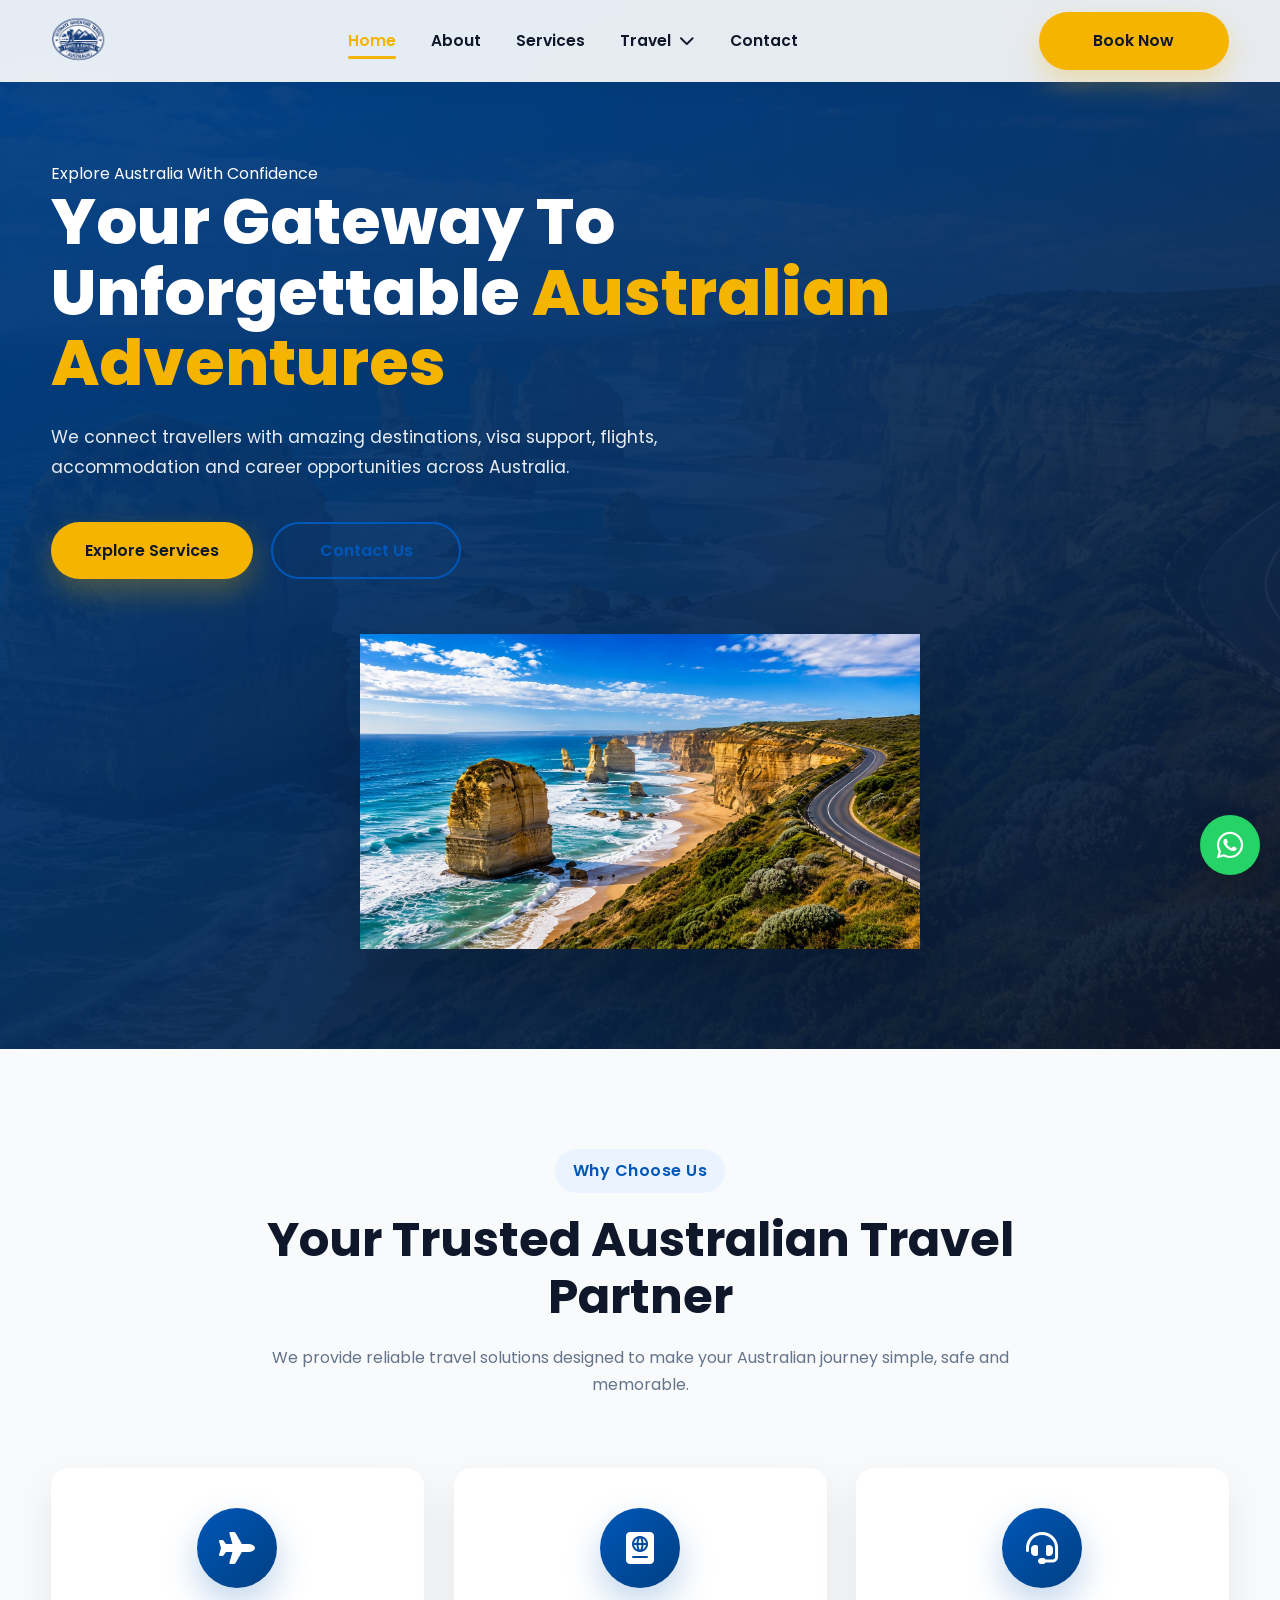
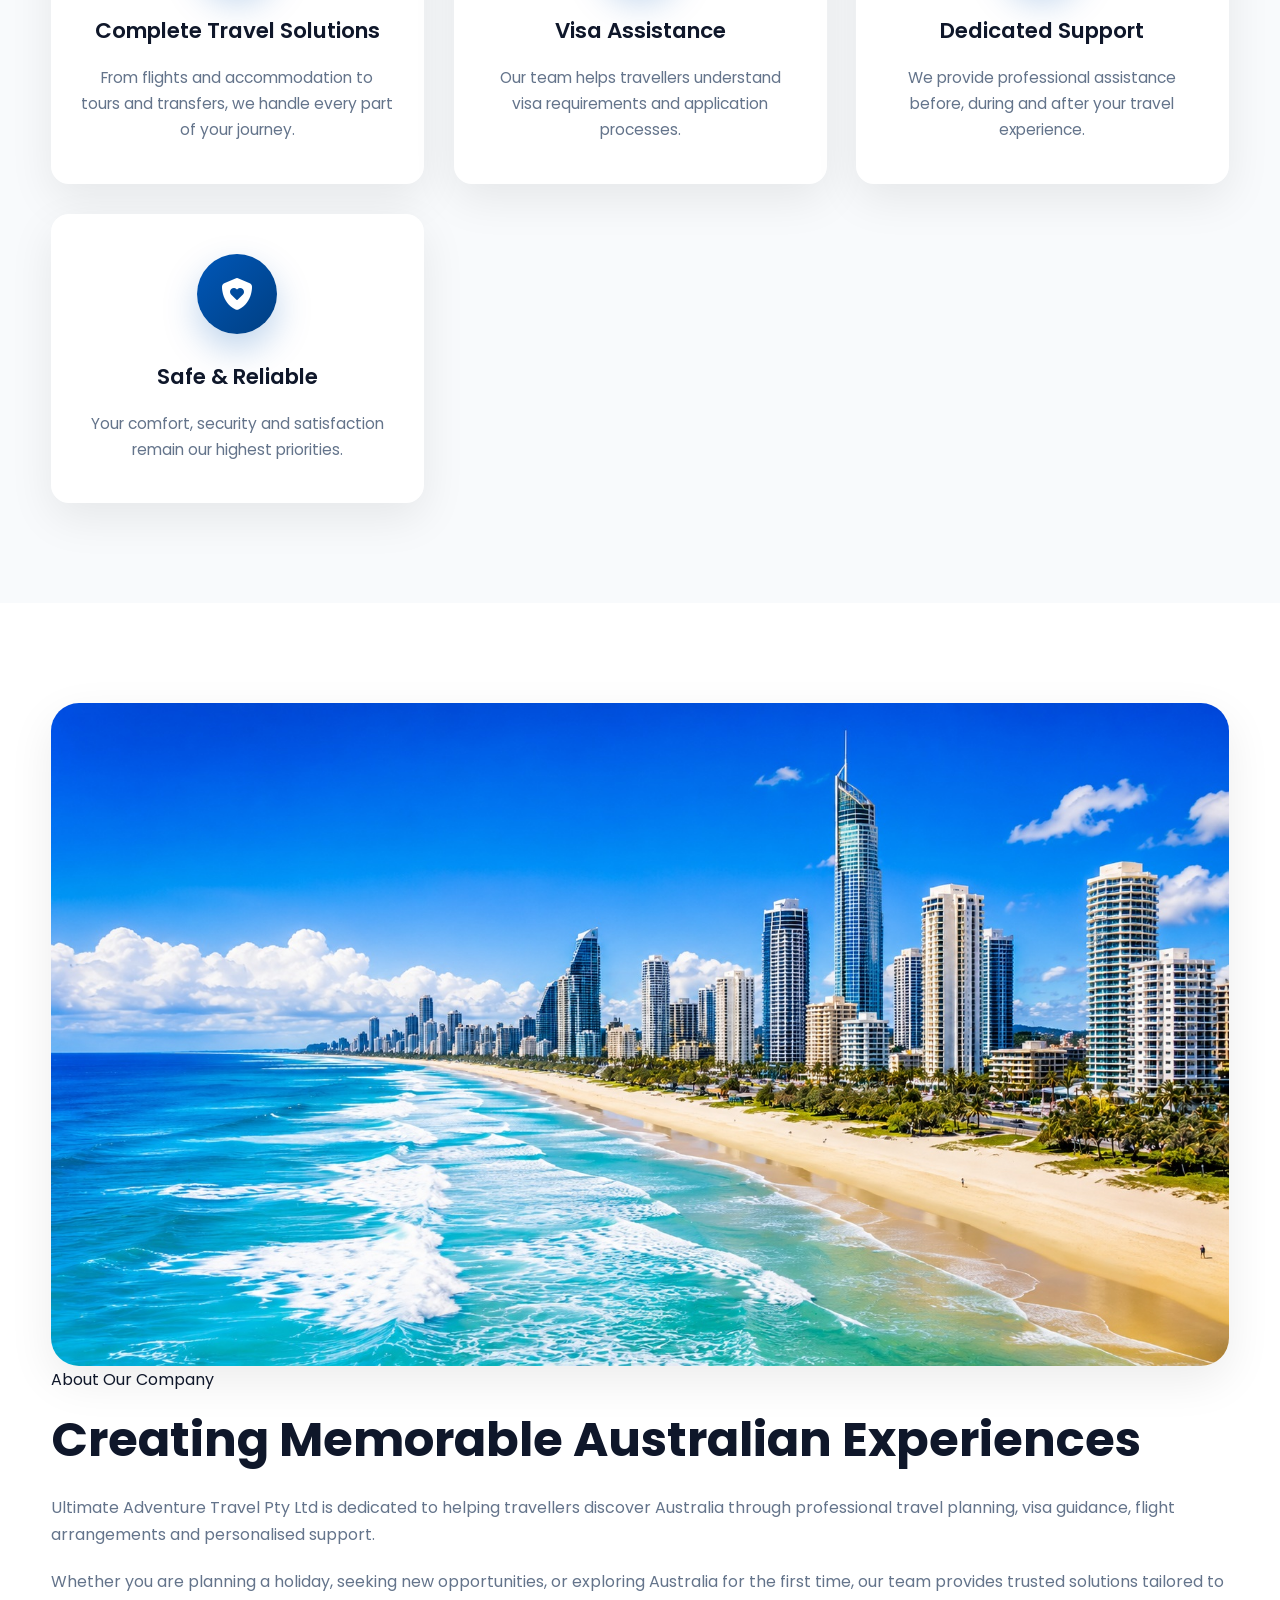
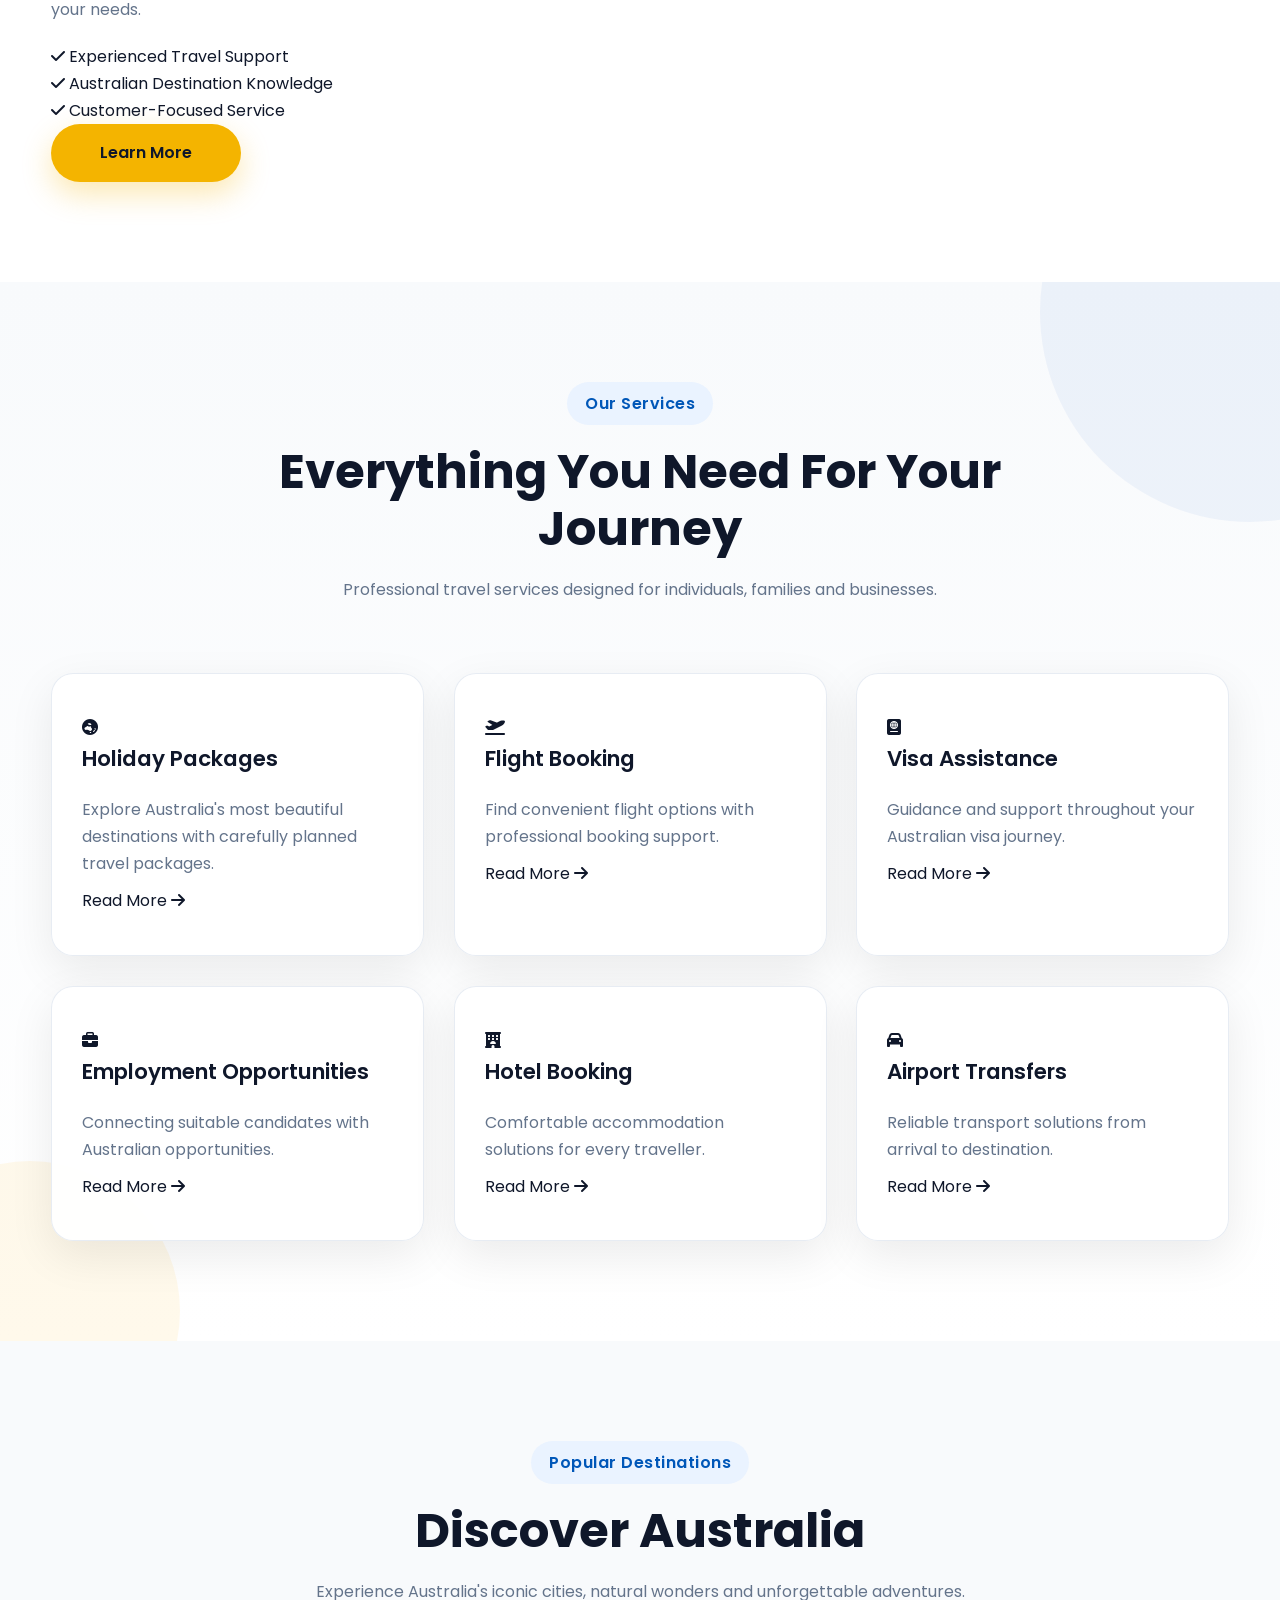
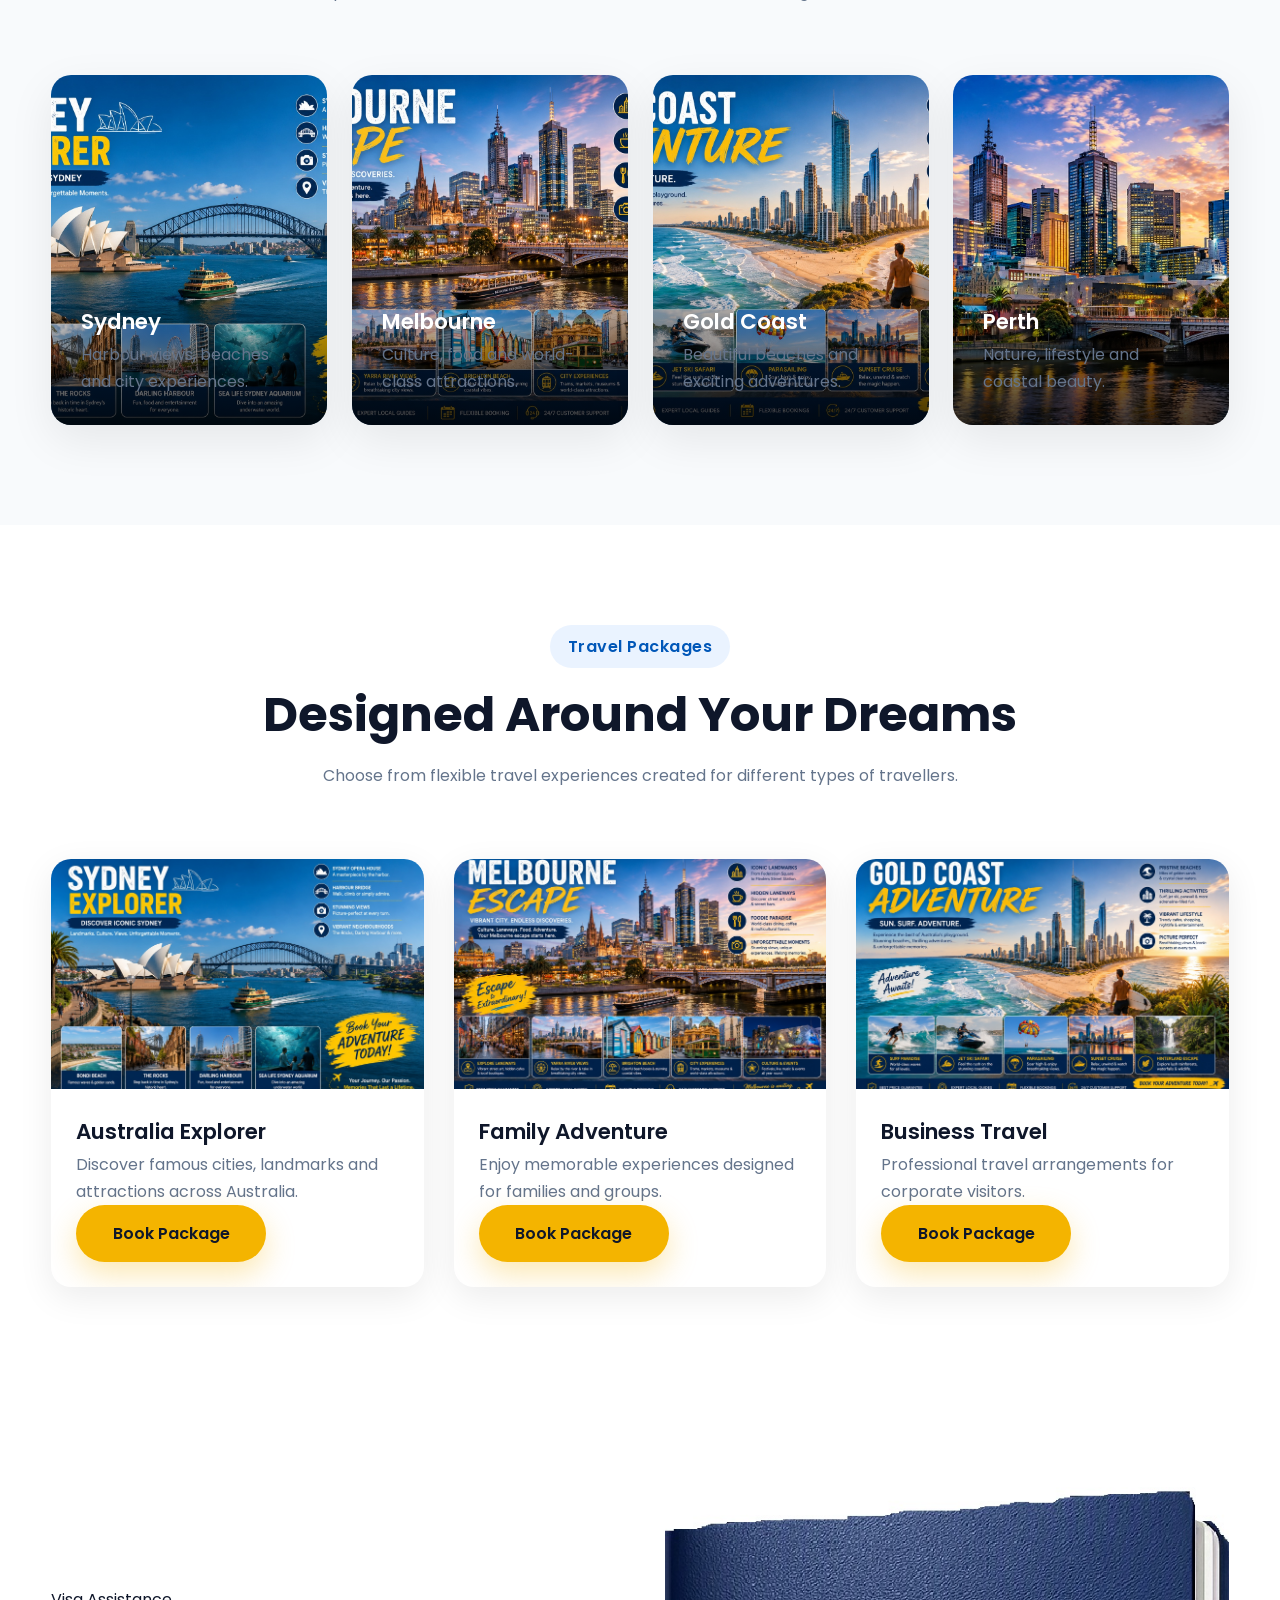
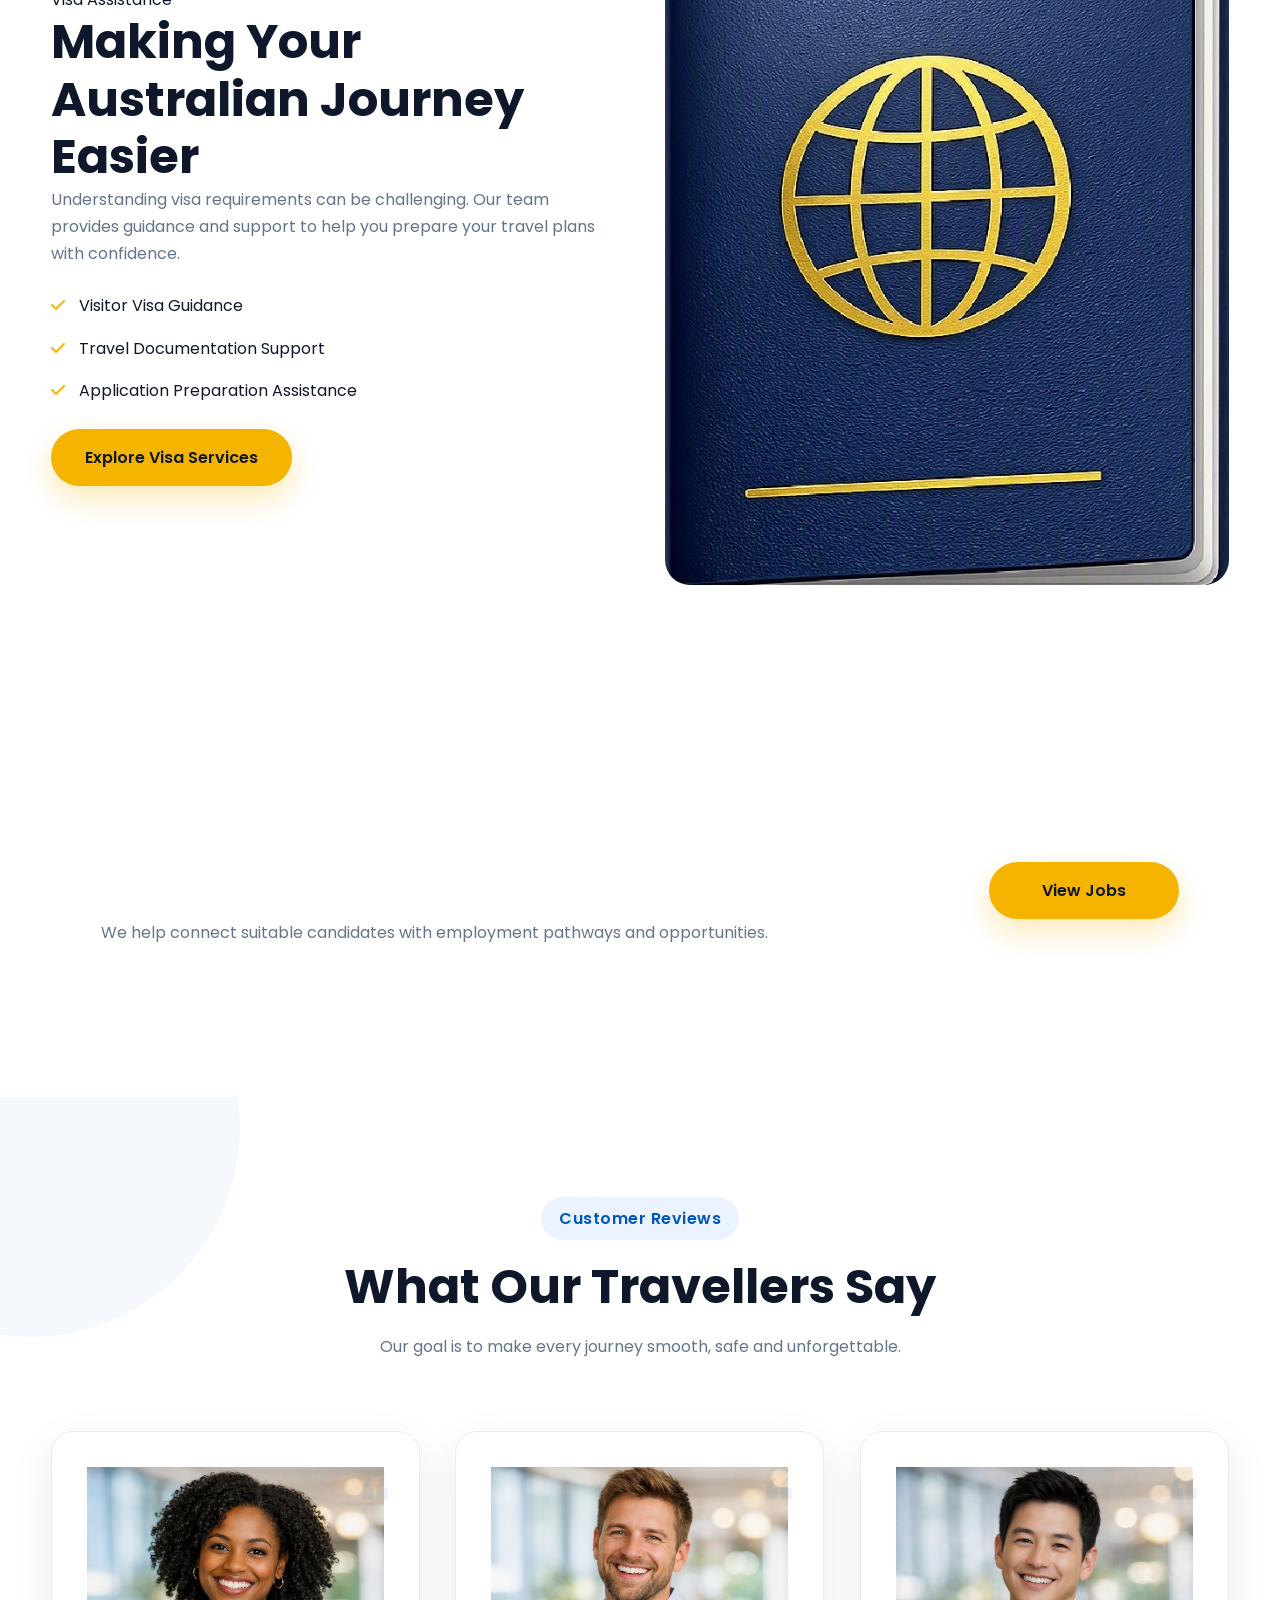
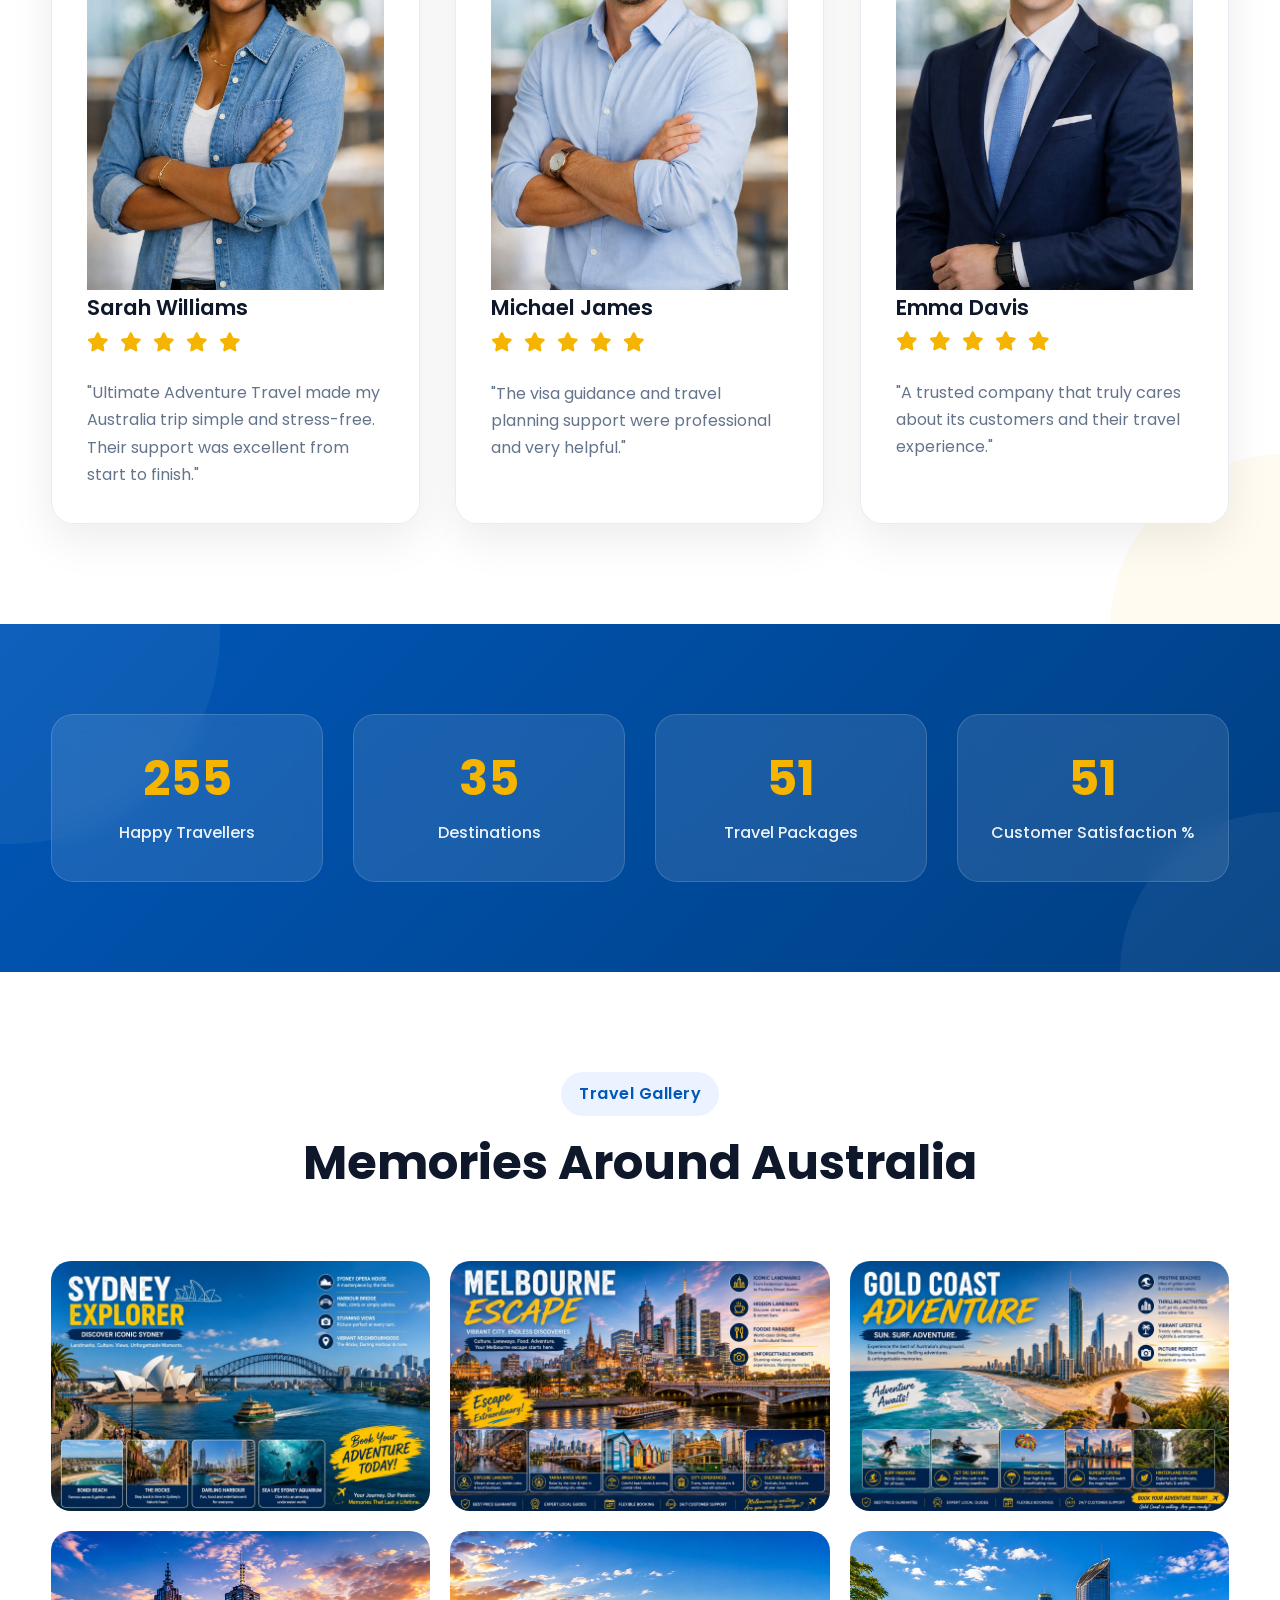
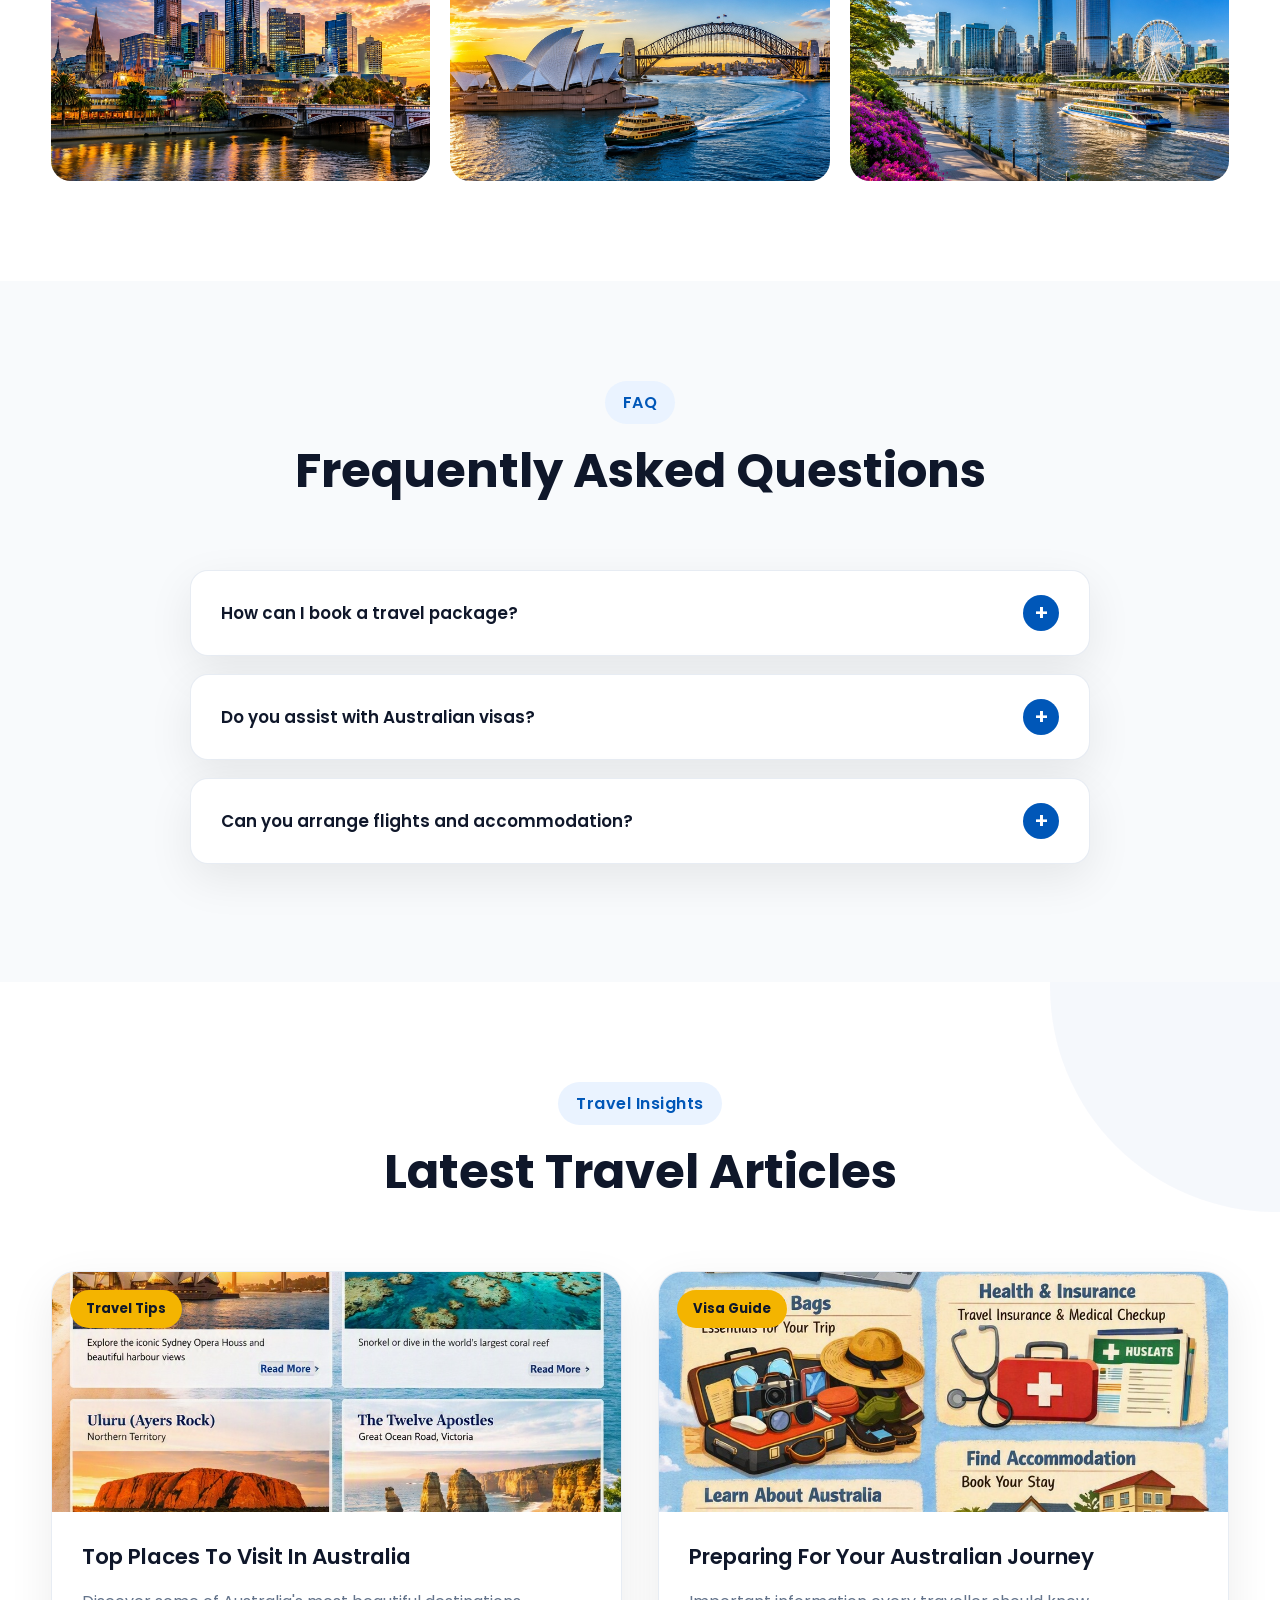
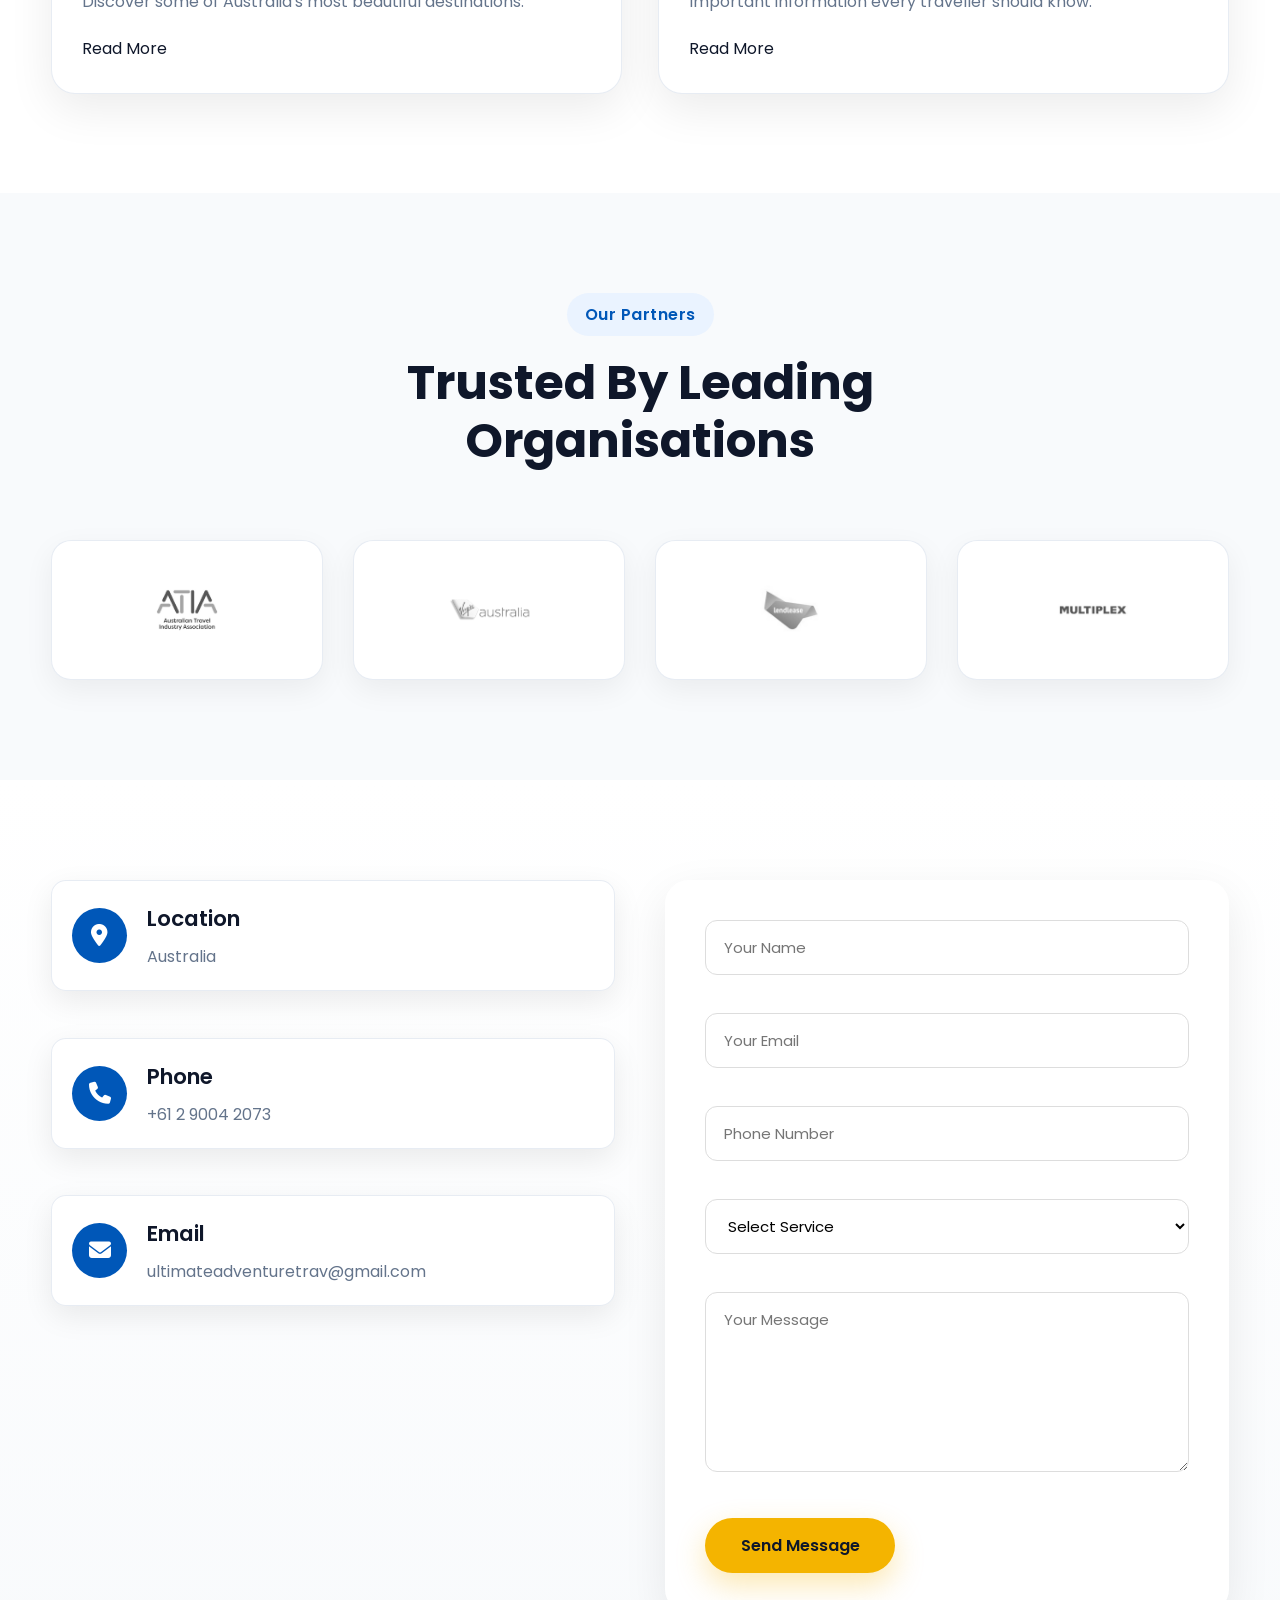
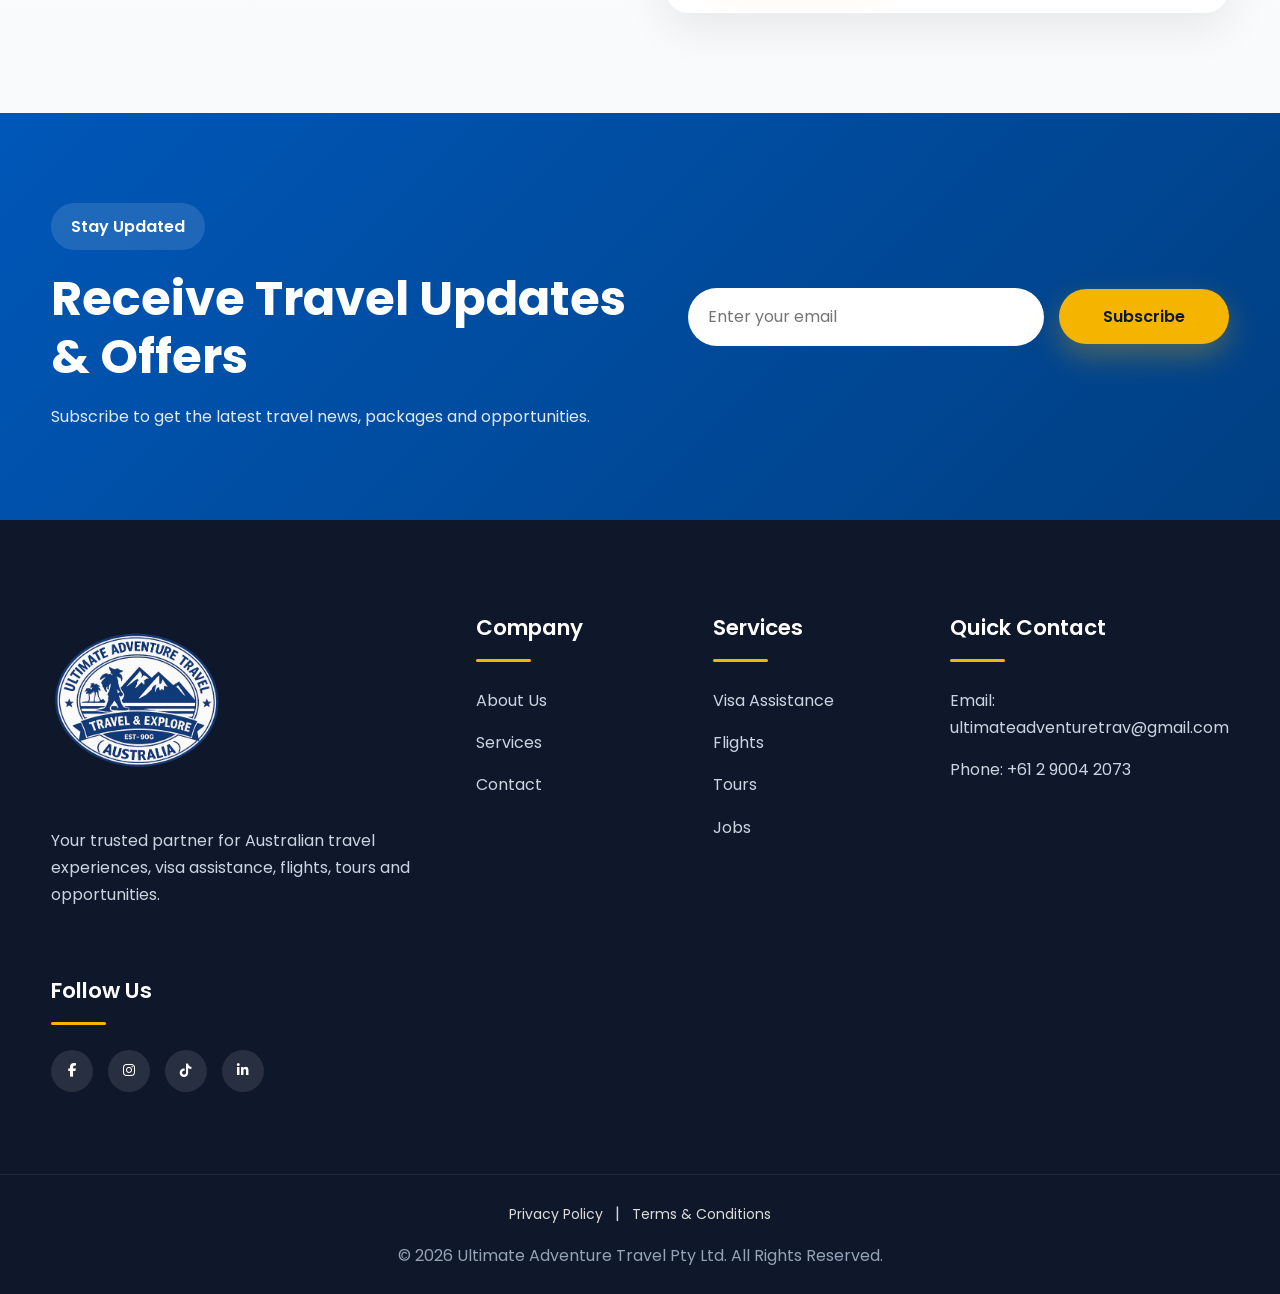
==== index.html @ 13e70054 "Add files via upload" ====
<!DOCTYPE html>
<html lang="en">

<!-- ==================================
        GOOGLE STRUCTURED DATA
================================== -->


<script type="application/ld+json">

{

"@context":"https://schema.org",

"@type":"TravelAgency",

"name":"Ultimate Adventure Travel Pty Ltd",

"description":"Australian travel agency providing holiday packages, visa assistance, flight booking, accommodation and travel support.",

"url":"https://ultimateadventuretravel.com",

"logo":"images/logo.png",

"areaServed":"Australia",

"serviceType":[

"Holiday Packages",

"Flight Booking",

"Visa Assistance",

"Hotel Booking",

"Airport Transfers",

"Travel Insurance",

"Employment Opportunities"

],

"sameAs":[

"https://facebook.com",

"https://instagram.com",

"https://linkedin.com"

]

}

</script>

<head>

<meta charset="UTF-8">

<meta name="viewport" content="width=device-width, initial-scale=1.0">

<title>
Ultimate Adventure Travel Pty Ltd | Australia Travel Experts
</title>

<meta name="description"
content="Ultimate Adventure Travel Pty Ltd provides Australia travel packages, visa assistance, flights, tours, employment opportunities and unforgettable experiences.">

<meta name="keywords"
content="Australia travel, Australian visa assistance, holiday packages, flights, jobs in Australia, travel agency">

<meta name="author"
content="Ultimate Adventure Travel Pty Ltd">

<meta name="robots"
content="index, follow">

<meta name="theme-color"
content="#0057B8">


<!-- Open Graph -->

<meta property="og:title"
content="Ultimate Adventure Travel Pty Ltd">

<meta property="og:description"
content="Your gateway to unforgettable adventures in Australia">

<meta property="og:type"
content="website">

<meta property="og:image"
content="images/hero.jpg">


<!-- Fonts -->

<link rel="preconnect"
href="https://fonts.googleapis.com">

<link rel="preconnect"
href="https://fonts.gstatic.com"
crossorigin>


<link href="https://fonts.googleapis.com/css2?family=Inter:wght@300;400;500;600;700&family=Poppins:wght@400;500;600;700;800&display=swap"
rel="stylesheet">


<!-- Font Awesome -->

<link rel="stylesheet"
href="https://cdnjs.cloudflare.com/ajax/libs/font-awesome/6.7.2/css/all.min.css">


<!-- CSS -->

<link rel="stylesheet"
href="css/style.css">

<link rel="stylesheet"
href="css/responsive.css">


</head>


<body>


<!-- ==================================
        LOADER
================================== -->


<div id="loader">

<div class="loader-container">


<img src="images/logo.png"
alt="Ultimate Adventure Travel Logo"
class="loader-logo">


<div class="loader-spinner"></div>


<h2>
Ultimate Adventure Travel
</h2>


<p>
Preparing your next adventure...
</p>


</div>

</div>



<!-- SCROLL BAR -->

<div id="progressBar"></div>





<!-- ==================================
        HEADER
================================== -->


<header>


<div class="container navbar">


<a href="index.html"
class="logo">


<img src="images/logo.png"
alt="Ultimate Adventure Travel Logo">


</a>




<button class="menu-btn"
aria-label="Open Menu">


<i class="fa-solid fa-bars"></i>


</button>




<nav>


<ul class="nav-links">


<li>
<a href="#home"
class="active">
Home
</a>
</li>


<li>
<a href="#about">
About
</a>
</li>


<li>
<a href="#services">
Services
</a>
</li>


<li class="dropdown">


<a href="#">
Travel
<i class="fa-solid fa-chevron-down"></i>
</a>


<ul class="dropdown-menu">


<li>
<a href="tours.html">
Tours
</a>
</li>


<li>
<a href="flights.html">
Flights
</a>
</li>


<li>
<a href="visa.html">
Visa Assistance
</a>
</li>


<li>
<a href="jobs.html">
Jobs
</a>
</li>


</ul>


</li>


<li>
<a href="contact.html">
Contact
</a>
</li>



</ul>


</nav>




<a href="#contact"
class="btn btn-primary">

Book Now

</a>



</div>


</header>





<!-- ==================================
        HERO SECTION
================================== -->


<section class="hero"
id="home">


<div class="hero-overlay"></div>


<div class="container hero-content">



<div class="hero-text fade-left">


<span>
Explore Australia With Confidence
</span>


<h1>

Your Gateway To
<br>

Unforgettable
<span>
Australian Adventures
</span>

</h1>



<p>

We connect travellers with amazing destinations,
visa support, flights, accommodation and
career opportunities across Australia.

</p>



<div class="hero-buttons">


<a href="#services"
class="btn btn-primary">

Explore Services

</a>



<a href="#contact"
class="btn btn-outline">

Contact Us

</a>


</div>


</div>




<div class="hero-image fade-right">


<img 
src="images/hero.jpg"
loading="lazy"
alt="Australia Travel Experience">

</div>



</div>


</section>
<!-- ==================================
        WHY CHOOSE US
================================== -->


<section class="features section-padding">


<div class="container">


<div class="section-title fade-up">


<span>
Why Choose Us
</span>


<h2>
Your Trusted Australian Travel Partner
</h2>


<p>
We provide reliable travel solutions designed to make your Australian journey simple, safe and memorable.
</p>


</div>




<div class="features-grid">



<div class="feature-card zoom-in">


<div class="feature-icon">

<i class="fa-solid fa-plane"></i>

</div>


<h3>
Complete Travel Solutions
</h3>


<p>
From flights and accommodation to tours and transfers, we handle every part of your journey.
</p>


</div>




<div class="feature-card zoom-in">


<div class="feature-icon">

<i class="fa-solid fa-passport"></i>

</div>


<h3>
Visa Assistance
</h3>


<p>
Our team helps travellers understand visa requirements and application processes.
</p>


</div>




<div class="feature-card zoom-in">


<div class="feature-icon">

<i class="fa-solid fa-headset"></i>

</div>


<h3>
Dedicated Support
</h3>


<p>
We provide professional assistance before, during and after your travel experience.
</p>


</div>




<div class="feature-card zoom-in">


<div class="feature-icon">

<i class="fa-solid fa-shield-heart"></i>

</div>


<h3>
Safe & Reliable
</h3>


<p>
Your comfort, security and satisfaction remain our highest priorities.
</p>


</div>



</div>


</div>


</section>





<!-- ==================================
        ABOUT SECTION
================================== -->


<section class="about section-padding"
id="about">


<div class="container about-wrapper">



<div class="about-image fade-left">


<img src="images/about.jpg"
alt="Ultimate Adventure Travel Team">


</div>




<div class="about-content fade-right">


<span>
About Our Company
</span>


<h2>
Creating Memorable Australian Experiences
</h2>


<p>

Ultimate Adventure Travel Pty Ltd is dedicated to helping travellers discover Australia through professional travel planning, visa guidance, flight arrangements and personalised support.

</p>


<p>

Whether you are planning a holiday, seeking new opportunities, or exploring Australia for the first time, our team provides trusted solutions tailored to your needs.

</p>



<div class="about-list">


<div>

<i class="fa-solid fa-check"></i>

Experienced Travel Support

</div>



<div>

<i class="fa-solid fa-check"></i>

Australian Destination Knowledge

</div>



<div>

<i class="fa-solid fa-check"></i>

Customer-Focused Service

</div>


</div>



<a href="about.html"
class="btn btn-primary">

Learn More

</a>



</div>



</div>


</section>





<!-- ==================================
        SERVICES SECTION
================================== -->


<section class="services section-padding"
id="services">


<div class="container">



<div class="section-title fade-up">


<span>
Our Services
</span>


<h2>
Everything You Need For Your Journey
</h2>


<p>
Professional travel services designed for individuals, families and businesses.
</p>


</div>




<div class="services-grid">



<div class="service-card zoom-in">


<i class="fa-solid fa-earth-oceania"></i>


<h3>
Holiday Packages
</h3>


<p>
Explore Australia's most beautiful destinations with carefully planned travel packages.
</p>


<a href="tours.html">
Read More
<i class="fa-solid fa-arrow-right"></i>
</a>


</div>




<div class="service-card zoom-in">


<i class="fa-solid fa-plane-departure"></i>


<h3>
Flight Booking
</h3>


<p>
Find convenient flight options with professional booking support.
</p>


<a href="flights.html">
Read More
<i class="fa-solid fa-arrow-right"></i>
</a>


</div>




<div class="service-card zoom-in">


<i class="fa-solid fa-passport"></i>


<h3>
Visa Assistance
</h3>


<p>
Guidance and support throughout your Australian visa journey.
</p>


<a href="visa.html">
Read More
<i class="fa-solid fa-arrow-right"></i>
</a>


</div>




<div class="service-card zoom-in">


<i class="fa-solid fa-briefcase"></i>


<h3>
Employment Opportunities
</h3>


<p>
Connecting suitable candidates with Australian opportunities.
</p>


<a href="jobs.html">
Read More
<i class="fa-solid fa-arrow-right"></i>
</a>


</div>




<div class="service-card zoom-in">


<i class="fa-solid fa-hotel"></i>


<h3>
Hotel Booking
</h3>


<p>
Comfortable accommodation solutions for every traveller.
</p>


<a href="#contact">
Read More
<i class="fa-solid fa-arrow-right"></i>
</a>


</div>




<div class="service-card zoom-in">


<i class="fa-solid fa-car"></i>


<h3>
Airport Transfers
</h3>


<p>
Reliable transport solutions from arrival to destination.
</p>


<a href="#contact">
Read More
<i class="fa-solid fa-arrow-right"></i>
</a>


</div>



</div>


</div>


</section>
<!-- ==================================
        DESTINATIONS SECTION
================================== -->


<section class="destinations section-padding"
id="destinations">


<div class="container">


<div class="section-title fade-up">


<span>
Popular Destinations
</span>


<h2>
Discover Australia
</h2>


<p>
Experience Australia's iconic cities, natural wonders and unforgettable adventures.
</p>


</div>




<div class="destination-grid">



<div class="destination-card zoom-in">


<img src="images/australia1.jpg"
alt="Sydney Australia">


<div class="destination-overlay">


<h3>
Sydney
</h3>


<p>
Harbour views, beaches and city experiences.
</p>


</div>


</div>




<div class="destination-card zoom-in">


<img src="images/australia2.jpg"
alt="Melbourne Australia">


<div class="destination-overlay">


<h3>
Melbourne
</h3>


<p>
Culture, food and world-class attractions.
</p>


</div>


</div>




<div class="destination-card zoom-in">


<img src="images/australia3.jpg"
alt="Gold Coast Australia">


<div class="destination-overlay">


<h3>
Gold Coast
</h3>


<p>
Beautiful beaches and exciting adventures.
</p>


</div>


</div>




<div class="destination-card zoom-in">


<img src="images/australia4.jpg"
alt="Perth Australia">


<div class="destination-overlay">


<h3>
Perth
</h3>


<p>
Nature, lifestyle and coastal beauty.
</p>


</div>


</div>



</div>


</div>


</section>





<!-- ==================================
        TRAVEL PACKAGES
================================== -->


<section class="packages section-padding">


<div class="container">


<div class="section-title fade-up">


<span>
Travel Packages
</span>


<h2>
Designed Around Your Dreams
</h2>


<p>
Choose from flexible travel experiences created for different types of travellers.
</p>


</div>




<div class="packages-grid">



<div class="package-card fade-up">


<div class="package-image">


<img src="images/australia1.jpg"
alt="Australia Holiday Package">


</div>


<div class="package-content">


<h3>
Australia Explorer
</h3>


<p>
Discover famous cities, landmarks and attractions across Australia.
</p>


<a href="#contact"
class="btn btn-primary">

Book Package

</a>


</div>


</div>





<div class="package-card fade-up">


<div class="package-image">


<img src="images/australia2.jpg"
alt="Family Holiday Australia">


</div>


<div class="package-content">


<h3>
Family Adventure
</h3>


<p>
Enjoy memorable experiences designed for families and groups.
</p>


<a href="#contact"
class="btn btn-primary">

Book Package

</a>


</div>


</div>





<div class="package-card fade-up">


<div class="package-image">


<img src="images/australia3.jpg"
alt="Business Travel Australia">


</div>


<div class="package-content">


<h3>
Business Travel
</h3>


<p>
Professional travel arrangements for corporate visitors.
</p>


<a href="#contact"
class="btn btn-primary">

Book Package

</a>


</div>


</div>



</div>


</div>


</section>





<!-- ==================================
        VISA SECTION
================================== -->


<section class="visa-highlight section-padding">


<div class="container visa-wrapper">



<div class="visa-content fade-left">


<span>
Visa Assistance
</span>


<h2>
Making Your Australian Journey Easier
</h2>


<p>

Understanding visa requirements can be challenging. Our team provides guidance and support to help you prepare your travel plans with confidence.

</p>



<ul>


<li>

<i class="fa-solid fa-check"></i>

Visitor Visa Guidance

</li>


<li>

<i class="fa-solid fa-check"></i>

Travel Documentation Support

</li>


<li>

<i class="fa-solid fa-check"></i>

Application Preparation Assistance

</li>


</ul>



<a href="visa.html"
class="btn btn-primary">

Explore Visa Services

</a>


</div>




<div class="visa-image fade-right">


<img src="images/passport.jpg"
alt="Australian Visa Assistance">


</div>



</div>


</section>





<!-- ==================================
        EMPLOYMENT SECTION
================================== -->


<section class="jobs-highlight section-padding">


<div class="container">


<div class="jobs-box fade-up">


<div>


<span>
Career Opportunities
</span>


<h2>
Explore Opportunities In Australia
</h2>


<p>
We help connect suitable candidates with employment pathways and opportunities.
</p>


</div>



<a href="jobs.html"
class="btn btn-primary">

View Jobs

</a>



</div>


</div>


</section>
<!-- ==================================
        TESTIMONIAL SECTION
================================== -->


<section class="testimonials section-padding">


<div class="container">


<div class="section-title fade-up">


<span>
Customer Reviews
</span>


<h2>
What Our Travellers Say
</h2>


<p>
Our goal is to make every journey smooth, safe and unforgettable.
</p>


</div>




<div class="testimonial-grid">



<div class="testimonial-card fade-up">


<div class="testimonial-header">


<img src="images/customer1.jpg"
alt="Customer">


<div>


<h3>
Sarah Williams
</h3>


<div class="stars">

<i class="fa-solid fa-star"></i>
<i class="fa-solid fa-star"></i>
<i class="fa-solid fa-star"></i>
<i class="fa-solid fa-star"></i>
<i class="fa-solid fa-star"></i>

</div>


</div>


</div>



<p>
"Ultimate Adventure Travel made my Australia trip simple and stress-free. Their support was excellent from start to finish."
</p>


</div>





<div class="testimonial-card fade-up">


<div class="testimonial-header">


<img src="images/customer2.jpg"
alt="Customer">


<div>


<h3>
Michael James
</h3>


<div class="stars">

<i class="fa-solid fa-star"></i>
<i class="fa-solid fa-star"></i>
<i class="fa-solid fa-star"></i>
<i class="fa-solid fa-star"></i>
<i class="fa-solid fa-star"></i>

</div>


</div>


</div>



<p>
"The visa guidance and travel planning support were professional and very helpful."
</p>


</div>





<div class="testimonial-card fade-up">


<div class="testimonial-header">


<img src="images/customer3.jpg"
alt="Customer">


<div>


<h3>
Emma Davis
</h3>


<div class="stars">

<i class="fa-solid fa-star"></i>
<i class="fa-solid fa-star"></i>
<i class="fa-solid fa-star"></i>
<i class="fa-solid fa-star"></i>
<i class="fa-solid fa-star"></i>

</div>


</div>


</div>



<p>
"A trusted company that truly cares about its customers and their travel experience."
</p>


</div>



</div>


</div>


</section>





<!-- ==================================
        COMPANY STATISTICS
================================== -->


<section class="company-stats">


<div class="container">


<div class="stats-grid">



<div class="stat-box zoom-in">


<h2 class="counter"
data-target="500">
0
</h2>


<p>
Happy Travellers
</p>


</div>





<div class="stat-box zoom-in">


<h2 class="counter"
data-target="35">
0
</h2>


<p>
Destinations
</p>


</div>





<div class="stat-box zoom-in">


<h2 class="counter"
data-target="120">
0
</h2>


<p>
Travel Packages
</p>


</div>





<div class="stat-box zoom-in">


<h2 class="counter"
data-target="98">
0
</h2>


<p>
Customer Satisfaction %
</p>


</div>



</div>


</div>


</section>





<!-- ==================================
        GALLERY SECTION
================================== -->


<section class="gallery section-padding">


<div class="container">


<div class="section-title fade-up">


<span>
Travel Gallery
</span>


<h2>
Memories Around Australia
</h2>


</div>




<div class="gallery-grid">


<img src="images/australia1.jpg"
alt="Australia"
class="zoom-in">


<img src="images/australia2.jpg"
alt="Australia"
class="zoom-in">


<img src="images/australia3.jpg"
alt="Australia"
class="zoom-in">


<img src="images/australia4.jpg"
alt="Australia"
class="zoom-in">


<img src="images/gallery1.jpg"
alt="Travel"
class="zoom-in">


<img src="images/gallery2.jpg"
alt="Travel"
class="zoom-in">


</div>


</div>


</section>





<!-- ==================================
        FAQ SECTION
================================== -->


<section class="faq section-padding">


<div class="container faq-container">


<div class="section-title fade-up">


<span>
FAQ
</span>


<h2>
Frequently Asked Questions
</h2>


</div>




<div class="faq-item">


<button class="faq-question">

How can I book a travel package?

<span>
+
</span>

</button>


<div class="faq-answer">

<p>
You can contact our team through our enquiry form and we will help create the right travel plan for you.
</p>

</div>


</div>





<div class="faq-item">


<button class="faq-question">

Do you assist with Australian visas?

<span>
+
</span>

</button>


<div class="faq-answer">

<p>
Yes. We provide guidance and support with Australian travel documentation and visa preparation.
</p>

</div>


</div>





<div class="faq-item">


<button class="faq-question">

Can you arrange flights and accommodation?

<span>
+
</span>

</button>


<div class="faq-answer">

<p>
Yes. We assist with flights, hotels, transfers and complete travel arrangements.
</p>

</div>


</div>



</div>


</section>





<!-- ==================================
        BLOG SECTION
================================== -->


<section class="blog section-padding">


<div class="container">


<div class="section-title fade-up">


<span>
Travel Insights
</span>


<h2>
Latest Travel Articles
</h2>


</div>




<div class="blog-grid">



<div class="blog-card">


<div class="blog-image">


<img src="images/blog1.jpg"
alt="Australia Travel Tips">


<span class="blog-category">
Travel Tips
</span>


</div>


<div class="blog-content">


<h3>
Top Places To Visit In Australia
</h3>


<p>
Discover some of Australia's most beautiful destinations.
</p>


<a href="#">
Read More
</a>


</div>


</div>





<div class="blog-card">


<div class="blog-image">


<img src="images/blog2.jpg"
alt="Visa Guide">


<span class="blog-category">
Visa Guide
</span>


</div>


<div class="blog-content">


<h3>
Preparing For Your Australian Journey
</h3>


<p>
Important information every traveller should know.
</p>


<a href="#">
Read More
</a>


</div>


</div>



</div>


</div>


</section>
<!-- ==================================
        PARTNERS SECTION
================================== -->


<section class="partners section-padding">


<div class="container">


<div class="section-title fade-up">


<span>
Our Partners
</span>


<h2>
Trusted By Leading Organisations
</h2>


</div>




<div class="partners-grid">



<div class="partner-card">

<img src="images/partner1.png"
alt="Partner Logo">

</div>



<div class="partner-card">

<img src="images/partner2.png"
alt="Partner Logo">

</div>



<div class="partner-card">

<img src="images/partner3.png"
alt="Partner Logo">

</div>



<div class="partner-card">

<img src="images/partner4.png"
alt="Partner Logo">

</div>



</div>


</div>


</section>





<!-- ==================================
        CONTACT SECTION
================================== -->


<section class="contact section-padding"
id="contact">


<div class="container contact-wrapper">



<div class="contact-info fade-left">



<div class="contact-card">


<div class="contact-icon">

<i class="fa-solid fa-location-dot"></i>

</div>


<div>

<h3>
Location
</h3>


<p>
Australia
</p>

</div>


</div>





<div class="contact-card">


<div class="contact-icon">

<i class="fa-solid fa-phone"></i>

</div>


<div>

<h3>
Phone
</h3>


<p>
+61 2 9004 2073
</p>

</div>


</div>





<div class="contact-card">


<div class="contact-icon">

<i class="fa-solid fa-envelope"></i>

</div>


<div>

<h3>
Email
</h3>


<p>
ultimateadventuretrav@gmail.com
</p>

</div>


</div>



</div>





<div class="contact-form fade-right">


<form>


<div class="form-group">

<input type="text"
placeholder="Your Name"
required>

</div>



<div class="form-group">

<input type="email"
placeholder="Your Email"
required>

</div>



<div class="form-group">

<input type="tel"
placeholder="Phone Number">

</div>




<div class="form-group">

<select>

<option>
Select Service
</option>

<option>
Holiday Package
</option>

<option>
Visa Assistance
</option>

<option>
Flight Booking
</option>

<option>
Employment Opportunity
</option>


</select>

</div>




<div class="form-group">

<textarea placeholder="Your Message"></textarea>

</div>



<button type="submit"
class="btn btn-primary">

Send Message

</button>


</form>


</div>



</div>


</section>





<!-- ==================================
        NEWSLETTER
================================== -->


<section class="newsletter">


<div class="container newsletter-content">


<div>


<span>
Stay Updated
</span>


<h2>
Receive Travel Updates & Offers
</h2>


<p>
Subscribe to get the latest travel news, packages and opportunities.
</p>


</div>




<form class="newsletter-form">


<input type="email"
placeholder="Enter your email">


<button class="btn btn-primary">

Subscribe

</button>


</form>


</div>


</section>





<!-- ==================================
        FOOTER
================================== -->


<footer class="footer">


<div class="container footer-grid">



<div class="footer-column">


<img src="images/logo.png"
class="footer-logo"
alt="Logo">


<p>
Your trusted partner for Australian travel experiences, visa assistance, flights, tours and opportunities.
</p>

</div>

<div class="footer-column">

<h3>
Company
</h3>

<ul>

<li>
<a href="about.html">
About Us
</a>
</li>


<li>
<a href="services.html">
Services
</a>
</li>


<li>
<a href="contact.html">
Contact
</a>
</li>


</ul>


</div>





<div class="footer-column">


<h3>
Services
</h3>


<ul>


<li>
<a href="visa.html">
Visa Assistance
</a>
</li>


<li>
<a href="flights.html">
Flights
</a>
</li>


<li>
<a href="tours.html">
Tours
</a>
</li>


<li>
<a href="jobs.html">
Jobs
</a>
</li>


</ul>


</div>





<div class="footer-column">


<h3>
Quick Contact
</h3>


<p>
Email:
ultimateadventuretrav@gmail.com
</p>


<p>
Phone:
+61 2 9004 2073
</p>


</div>

<div class="footer-column">


<h3>
Follow Us
</h3>



<div class="social-links">


<a href="#"
target="_blank">

<i class="fa-brands fa-facebook-f"></i>

</a>



<a href="#"
target="_blank">

<i class="fa-brands fa-instagram"></i>

</a>



<a href="#"
target="_blank">

<i class="fa-brands fa-tiktok"></i>

</a>



<a href="#"
target="_blank">

<i class="fa-brands fa-linkedin-in"></i>

</a>



</div>


</div>

</div>




<div class="footer-bottom">

<div class="legal-links">

<a href="privacy.html">
Privacy Policy
</a>


<span>
|
</span>


<a href="terms.html">
Terms & Conditions
</a>

</div>

<p>

© 2026 Ultimate Adventure Travel Pty Ltd. All Rights Reserved.

</p>


</div>


</footer>





<!-- ==================================
        WHATSAPP BUTTON
================================== -->


<a href="https://wa.me/61491697818"
class="whatsapp-btn"
target="_blank">


<i class="fa-brands fa-whatsapp"></i>

</a>





<!-- ==================================
        BACK TO TOP
================================== -->


<button id="backToTop"
aria-label="Back to top">

<i class="fa-solid fa-arrow-up"></i>

</button>





<!-- JAVASCRIPT -->

<script src="js/script.js"></script>



</body>

</html>
---- css/style.css ----
/*==================================================
  ULTIMATE ADVENTURE TRAVEL PTY LTD
  Main Stylesheet
==================================================*/


/*==========================
    GOOGLE FONT
==========================*/

@import url('https://fonts.googleapis.com/css2?family=Poppins:wght@300;400;500;600;700;800&display=swap');


/*==========================
    CSS VARIABLES
==========================*/

:root{

    --primary:#0057B8;
    --primary-dark:#003F82;
    --secondary:#0F172A;

    --gold:#F4B400;

    --white:#ffffff;

    --light:#F8FAFC;

    --gray:#64748B;

    --gray-light:#E2E8F0;

    --success:#16A34A;

    --danger:#DC2626;

    --shadow:0 15px 45px rgba(0,0,0,.08);

    --shadow-hover:0 20px 55px rgba(0,0,0,.15);

    --radius:18px;

    --transition:.35s ease;

    --container:1200px;

}


/*==========================
        RESET
==========================*/

*{

    margin:0;

    padding:0;

    box-sizing:border-box;

}


html{

    scroll-behavior:smooth;

}


body{

    font-family:'Poppins',sans-serif;

    color:var(--secondary);

    background:var(--white);

    line-height:1.7;

    overflow-x:hidden;

}


img{

    width:100%;

    display:block;

}


a{

    text-decoration:none;

    color:inherit;

}


ul{

    list-style:none;

}


button,
input,
textarea,
select{

    font-family:inherit;

    outline:none;

    border:none;

}


button{

    cursor:pointer;

}


section{

    padding:100px 0;

}


.container{

    width:min(92%, var(--container));

    margin:auto;

}


/*==========================
      TYPOGRAPHY
==========================*/

h1{

    font-size:clamp(2.8rem,5vw,4.8rem);

    line-height:1.1;

    font-weight:800;

}


h2{

    font-size:clamp(2rem,4vw,3rem);

    line-height:1.2;

    font-weight:700;

}


h3{

    font-size:1.35rem;

    font-weight:600;

}


p{

    color:var(--gray);

    font-size:1rem;

}


.section-title{

    text-align:center;

    max-width:760px;

    margin:0 auto 70px;

}


.section-title span{

    display:inline-block;

    color:var(--primary);

    background:#EAF3FF;

    padding:8px 18px;

    border-radius:50px;

    font-weight:600;

    margin-bottom:18px;

    letter-spacing:.5px;

}


.section-title h2{

    margin-bottom:18px;

}


.section-subtitle{

    display:inline-block;

    color:var(--primary);

    font-weight:700;

    margin-bottom:18px;

    letter-spacing:1px;

}


/*==========================
      CUSTOM SCROLLBAR
==========================*/

::-webkit-scrollbar{

    width:10px;

}


::-webkit-scrollbar-track{

    background:#EEF3F9;

}


::-webkit-scrollbar-thumb{

    background:var(--primary);

    border-radius:50px;

}


::-webkit-scrollbar-thumb:hover{

    background:var(--primary-dark);

}
/*==================================================
                NAVIGATION
==================================================*/

header{

    position:fixed;

    top:0;

    left:0;

    width:100%;

    z-index:1000;

    transition:var(--transition);

    background:rgba(255,255,255,.90);

    backdrop-filter:blur(14px);

    -webkit-backdrop-filter:blur(14px);

    box-shadow:0 5px 25px rgba(0,0,0,.05);

}


.navbar{

    width:min(92%, var(--container));

    margin:auto;

    height:82px;

    display:flex;

    align-items:center;

    justify-content:space-between;

}


.logo{

    display:flex;

    align-items:center;

}


.logo img{

    height:60px;

    width:auto;

    object-fit:contain;

    transition:var(--transition);

}


.logo img:hover{

    transform:scale(1.05);

}


.nav-links{

    display:flex;

    align-items:center;

    gap:35px;

}


.nav-links li{

    position:relative;

}


.nav-links a{

    color:var(--secondary);

    font-weight:600;

    font-size:.97rem;

    transition:var(--transition);

}


.nav-links a:hover{

    color:var(--primary);

}


.nav-links a::after{

    content:"";

    position:absolute;

    left:0;

    bottom:-8px;

    width:0;

    height:3px;

    background:var(--gold);

    border-radius:50px;

    transition:var(--transition);

}


.nav-links a:hover::after{

    width:100%;

}


/*==========================
        HAMBURGER
==========================*/

.menu-btn{

    width:42px;

    height:42px;

    display:none;

    flex-direction:column;

    justify-content:center;

    align-items:center;

    gap:6px;

    cursor:pointer;

}


.menu-btn span{

    width:28px;

    height:3px;

    background:var(--secondary);

    border-radius:20px;

    transition:var(--transition);

}


/*==========================
     STICKY NAVIGATION
==========================*/

header.scrolled{

    background:rgba(255,255,255,.98);

    box-shadow:0 12px 35px rgba(0,0,0,.08);

}


/*==========================
      MOBILE MENU
==========================*/

@media(max-width:992px){

    .menu-btn{

        display:flex;

    }

    .nav-links{

        position:absolute;

        top:82px;

        left:0;

        width:100%;

        background:var(--white);

        flex-direction:column;

        align-items:center;

        gap:0;

        overflow:hidden;

        max-height:0;

        transition:max-height .4s ease;

        box-shadow:0 12px 30px rgba(0,0,0,.08);

    }

    .nav-links.active{

        max-height:500px;

    }

    .nav-links li{

        width:100%;

        text-align:center;

    }

    .nav-links a{

        display:block;

        padding:18px;

    }

}
/*==================================================
                    HERO SECTION
==================================================*/

.hero{

    position:relative;

    min-height:100vh;

    display:flex;

    align-items:center;

    overflow:hidden;

    padding:160px 0 100px;

    background:
    linear-gradient(135deg,
    rgba(0,87,184,.95),
    rgba(15,23,42,.92)),
    url("../images/hero.jpg");

    background-size:cover;

    background-position:center;

    background-repeat:no-repeat;

}


.hero-overlay{

    position:absolute;

    inset:0;

    background:linear-gradient(
    to right,
    rgba(0,0,0,.25),
    rgba(0,0,0,.05)
    );

}


.hero-container{

    position:relative;

    z-index:2;

    display:grid;

    grid-template-columns:1.1fr .9fr;

    gap:70px;

    align-items:center;

}


.hero-content{

    color:var(--white);

}


.hero-tag{

    display:inline-block;

    padding:10px 22px;

    background:rgba(255,255,255,.12);

    backdrop-filter:blur(10px);

    border:1px solid rgba(255,255,255,.25);

    border-radius:50px;

    font-weight:600;

    margin-bottom:25px;

}


.hero-content h1{

    color:var(--white);

    margin-bottom:25px;

}


.hero-content h1 span{

    color:var(--gold);

}


.hero-content p{

    color:rgba(255,255,255,.90);

    font-size:1.08rem;

    max-width:650px;

    margin-bottom:40px;

}


/*==========================
      HERO BUTTONS
==========================*/

.hero-buttons{

    display:flex;

    gap:18px;

    flex-wrap:wrap;

    margin-bottom:55px;

}


/*==========================
      HERO IMAGE
==========================*/

.hero-image{

    display:flex;

    justify-content:center;

    align-items:center;

}


.hero-image img{

    width:100%;

    max-width:560px;

    animation:float 5s ease-in-out infinite;

    filter:drop-shadow(0 30px 40px rgba(0,0,0,.25));

}


/*==========================
      HERO STATS
==========================*/

.hero-stats{

    display:flex;

    gap:22px;

    flex-wrap:wrap;

}


.stat{

    min-width:160px;

    padding:24px;

    border-radius:18px;

    background:rgba(255,255,255,.10);

    border:1px solid rgba(255,255,255,.18);

    backdrop-filter:blur(12px);

}


.stat h2{

    color:var(--gold);

    margin-bottom:8px;

}


.stat p{

    color:#fff;

    font-size:.95rem;

    margin:0;

}


/*==========================
       FLOAT ANIMATION
==========================*/

@keyframes float{

    0%{

        transform:translateY(0);

    }

    50%{

        transform:translateY(-18px);

    }

    100%{

        transform:translateY(0);

    }

}


/*==========================
     HERO RESPONSIVE
==========================*/

@media(max-width:992px){

    .hero{

        text-align:center;

        padding-top:140px;

    }

    .hero-container{

        grid-template-columns:1fr;

    }

    .hero-content p{

        margin-left:auto;

        margin-right:auto;

    }

    .hero-buttons{

        justify-content:center;

    }

    .hero-stats{

        justify-content:center;

    }

    .hero-image{

        order:-1;

    }

    .hero-image img{

        max-width:420px;

    }

}


@media(max-width:576px){

    .hero{

        padding-bottom:70px;

    }

    .hero-tag{

        font-size:.9rem;

    }

    .hero-buttons{

        flex-direction:column;

        align-items:center;

    }

    .hero-buttons .btn{

        width:100%;

        max-width:320px;

    }

    .stat{

        width:100%;

    }

}
/*==================================================
                BUTTON SYSTEM
==================================================*/

.btn{

    display:inline-flex;

    justify-content:center;

    align-items:center;

    gap:10px;

    padding:15px 34px;

    min-width:190px;

    border-radius:50px;

    font-size:1rem;

    font-weight:600;

    transition:var(--transition);

    cursor:pointer;

    position:relative;

    overflow:hidden;

    text-align:center;

}


/*==========================
      PRIMARY BUTTON
==========================*/

.btn-primary{

    background:var(--gold);

    color:var(--secondary);

    box-shadow:0 12px 30px rgba(244,180,0,.30);

}


.btn-primary:hover{

    transform:translateY(-4px);

    background:#FFD54A;

    box-shadow:0 20px 40px rgba(244,180,0,.40);

}


/*==========================
      SECONDARY BUTTON
==========================*/

.btn-secondary{

    background:transparent;

    color:var(--white);

    border:2px solid rgba(255,255,255,.45);

}


.btn-secondary:hover{

    background:var(--white);

    color:var(--primary);

    border-color:var(--white);

    transform:translateY(-4px);

}


/*==========================
      OUTLINE BUTTON
==========================*/

.btn-outline{

    display:inline-flex;

    justify-content:center;

    align-items:center;

    padding:12px 28px;

    border-radius:50px;

    border:2px solid var(--primary);

    color:var(--primary);

    font-weight:600;

    transition:var(--transition);

}


.btn-outline:hover{

    background:var(--primary);

    color:var(--white);

    transform:translateY(-3px);

}


/*==========================
      SERVICE LINK
==========================*/

.service-link{

    display:inline-flex;

    align-items:center;

    gap:8px;

    margin-top:20px;

    color:var(--primary);

    font-weight:600;

    transition:var(--transition);

}


.service-link:hover{

    color:var(--gold);

    transform:translateX(6px);

}


/*==========================
       BLOG LINK
==========================*/

.blog-link{

    display:inline-flex;

    align-items:center;

    gap:8px;

    margin-top:20px;

    color:var(--primary);

    font-weight:600;

    transition:var(--transition);

}


.blog-link:hover{

    color:var(--gold);

    transform:translateX(6px);

}


/*==========================
    BUTTON RESPONSIVE
==========================*/

@media(max-width:576px){

    .btn{

        width:100%;

        max-width:320px;

    }

}
/*==================================================
                WHY CHOOSE US
==================================================*/

.features{

    background:var(--light);

    position:relative;

}


.features-grid{

    display:grid;

    grid-template-columns:repeat(auto-fit,minmax(280px,1fr));

    gap:30px;

}


.feature-card{

    background:var(--white);

    border-radius:var(--radius);

    padding:40px 30px;

    text-align:center;

    box-shadow:var(--shadow);

    transition:var(--transition);

    position:relative;

    overflow:hidden;

}


.feature-card::before{

    content:"";

    position:absolute;

    left:0;

    top:0;

    width:100%;

    height:5px;

    background:linear-gradient(
        90deg,
        var(--primary),
        var(--gold)
    );

    transform:scaleX(0);

    transform-origin:left;

    transition:.4s;

}


.feature-card:hover::before{

    transform:scaleX(1);

}


.feature-card:hover{

    transform:translateY(-12px);

    box-shadow:var(--shadow-hover);

}


.feature-icon{

    width:80px;

    height:80px;

    margin:0 auto 25px;

    display:flex;

    justify-content:center;

    align-items:center;

    border-radius:50%;

    background:linear-gradient(
        135deg,
        var(--primary),
        var(--primary-dark)
    );

    color:var(--white);

    font-size:2rem;

    box-shadow:0 15px 35px rgba(0,87,184,.25);

    transition:var(--transition);

}


.feature-card:hover .feature-icon{

    transform:rotateY(180deg) scale(1.08);

    background:linear-gradient(
        135deg,
        var(--gold),
        #FFD54A
    );

    color:var(--secondary);

}


.feature-card h3{

    margin-bottom:15px;

    color:var(--secondary);

}


.feature-card p{

    color:var(--gray);

    font-size:.97rem;

}


/*==========================
     MOBILE ADJUSTMENTS
==========================*/

@media(max-width:768px){

    .features{

        padding:80px 0;

    }

    .feature-card{

        padding:35px 25px;

    }

}


@media(max-width:576px){

    .features-grid{

        gap:20px;

    }

}
/*==================================================
                    ABOUT SECTION
==================================================*/

.about{

    background:var(--white);

    position:relative;

}


.about-grid{

    display:grid;

    grid-template-columns:1fr 1fr;

    gap:80px;

    align-items:center;

}


.about-image{

    position:relative;

}


.about-image img{

    width:100%;

    border-radius:28px;

    box-shadow:var(--shadow);

    transition:var(--transition);

}


.about-image:hover img{

    transform:scale(1.02);

}


.experience-card{

    position:absolute;

    right:-25px;

    bottom:40px;

    background:linear-gradient(
        135deg,
        var(--primary),
        var(--primary-dark)
    );

    color:var(--white);

    padding:28px 35px;

    border-radius:20px;

    text-align:center;

    box-shadow:0 20px 45px rgba(0,87,184,.30);

    animation:float 5s ease-in-out infinite;

}


.experience-card h2{

    color:var(--gold);

    margin-bottom:8px;

    font-size:2.3rem;

}


.experience-card p{

    color:rgba(255,255,255,.92);

    margin:0;

}


.about-content h2{

    margin:18px 0 25px;

}


.about-content p{

    margin-bottom:20px;

}


.about-highlights{

    margin:35px 0 40px;

    display:grid;

    grid-template-columns:repeat(2,1fr);

    gap:18px;

}


.highlight{

    display:flex;

    align-items:center;

    gap:14px;

    padding:15px 18px;

    border-radius:14px;

    background:var(--light);

    transition:var(--transition);

}


.highlight:hover{

    transform:translateX(8px);

    background:#EEF6FF;

}


.check-icon{

    width:40px;

    height:40px;

    border-radius:50%;

    display:flex;

    justify-content:center;

    align-items:center;

    background:var(--primary);

    color:var(--white);

    font-weight:700;

    flex-shrink:0;

}


.highlight span{

    font-weight:600;

    color:var(--secondary);

}


/*==========================
       RESPONSIVE
==========================*/

@media(max-width:992px){

    .about-grid{

        grid-template-columns:1fr;

        gap:60px;

    }

    .about-content{

        text-align:center;

    }

    .about-highlights{

        grid-template-columns:1fr;

    }

    .experience-card{

        right:20px;

        bottom:20px;

    }

}


@media(max-width:576px){

    .about{

        padding:80px 0;

    }

    .experience-card{

        position:relative;

        right:auto;

        bottom:auto;

        margin-top:25px;

        width:100%;

    }

}
/*==================================================
                OUR SERVICES
==================================================*/

.services{

    background:linear-gradient(
        180deg,
        #F8FAFC 0%,
        #FFFFFF 100%
    );

    position:relative;

    overflow:hidden;

}


/* Decorative Background */

.services::before{

    content:"";

    position:absolute;

    width:420px;

    height:420px;

    background:rgba(0,87,184,.05);

    border-radius:50%;

    top:-180px;

    right:-180px;

}


.services::after{

    content:"";

    position:absolute;

    width:300px;

    height:300px;

    background:rgba(244,180,0,.08);

    border-radius:50%;

    bottom:-120px;

    left:-120px;

}


.services .container{

    position:relative;

    z-index:2;

}


.services-grid{

    display:grid;

    grid-template-columns:repeat(auto-fit,minmax(280px,1fr));

    gap:30px;

}


/*==========================
        SERVICE CARD
==========================*/

.service-card{

    background:rgba(255,255,255,.95);

    border-radius:22px;

    padding:40px 30px;

    box-shadow:var(--shadow);

    transition:var(--transition);

    position:relative;

    overflow:hidden;

    border:1px solid rgba(226,232,240,.8);

}


.service-card::before{

    content:"";

    position:absolute;

    top:0;

    left:0;

    width:100%;

    height:6px;

    background:linear-gradient(
        90deg,
        var(--primary),
        var(--gold)
    );

    transform:scaleX(0);

    transform-origin:left;

    transition:.4s;

}


.service-card:hover::before{

    transform:scaleX(1);

}


.service-card:hover{

    transform:translateY(-12px);

    box-shadow:var(--shadow-hover);

}


/*==========================
        ICON
==========================*/

.service-icon{

    width:80px;

    height:80px;

    display:flex;

    justify-content:center;

    align-items:center;

    border-radius:20px;

    background:linear-gradient(
        135deg,
        var(--primary),
        var(--primary-dark)
    );

    color:var(--white);

    font-size:2rem;

    margin-bottom:28px;

    transition:var(--transition);

    box-shadow:0 15px 35px rgba(0,87,184,.25);

}


.service-card:hover .service-icon{

    transform:rotate(-8deg) scale(1.1);

    background:linear-gradient(
        135deg,
        var(--gold),
        #FFD54A
    );

    color:var(--secondary);

}


/*==========================
        CONTENT
==========================*/

.service-card h3{

    margin-bottom:18px;

    color:var(--secondary);

}


.service-card p{

    margin-bottom:10px;

    color:var(--gray);

}


/*==========================
        RESPONSIVE
==========================*/

@media(max-width:992px){

    .services-grid{

        grid-template-columns:repeat(2,1fr);

    }

}


@media(max-width:768px){

    .services{

        padding:80px 0;

    }

}


@media(max-width:576px){

    .services-grid{

        grid-template-columns:1fr;

    }

}
/*==================================================
            FEATURED DESTINATIONS
==================================================*/

.destinations{

    background:var(--light);

    position:relative;

}


.destination-grid{

    display:grid;

    grid-template-columns:repeat(auto-fit,minmax(330px,1fr));

    gap:35px;

}


.destination-card{

    background:var(--white);

    border-radius:24px;

    overflow:hidden;

    box-shadow:var(--shadow);

    transition:var(--transition);

}


.destination-card:hover{

    transform:translateY(-12px);

    box-shadow:var(--shadow-hover);

}


.destination-card img{

    width:100%;

    height:260px;

    object-fit:cover;

    transition:transform .6s ease;

}


.destination-card:hover img{

    transform:scale(1.1);

}


.destination-content{

    padding:30px;

}


.destination-content h3{

    margin-bottom:15px;

    color:var(--secondary);

}


.destination-content p{

    margin-bottom:25px;

}


/*==========================
      RESPONSIVE
==========================*/

@media(max-width:768px){

    .destination-grid{

        gap:25px;

    }

}


@media(max-width:576px){

    .destination-grid{

        grid-template-columns:1fr;

    }

}
/*==================================================
                TESTIMONIALS
==================================================*/

.testimonials{

    background:#ffffff;

    position:relative;

    overflow:hidden;

}


/* Decorative Background */

.testimonials::before{

    content:"";

    position:absolute;

    width:420px;

    height:420px;

    border-radius:50%;

    background:rgba(0,87,184,.04);

    top:-180px;

    left:-180px;

}


.testimonials::after{

    content:"";

    position:absolute;

    width:350px;

    height:350px;

    border-radius:50%;

    background:rgba(244,180,0,.06);

    bottom:-180px;

    right:-180px;

}


.testimonials .container{

    position:relative;

    z-index:2;

}


.testimonial-grid{

    display:grid;

    grid-template-columns:repeat(auto-fit,minmax(320px,1fr));

    gap:35px;

}


/*==========================
      TESTIMONIAL CARD
==========================*/

.testimonial-card{

    background:rgba(255,255,255,.95);

    border:1px solid rgba(226,232,240,.8);

    border-radius:22px;

    padding:35px;

    box-shadow:var(--shadow);

    transition:var(--transition);

    position:relative;

}


.testimonial-card:hover{

    transform:translateY(-10px);

    box-shadow:var(--shadow-hover);

}


.testimonial-card::before{

    content:"❝";

    position:absolute;

    top:18px;

    right:28px;

    font-size:4rem;

    color:rgba(0,87,184,.08);

    font-family:serif;

}


.stars{

    color:var(--gold);

    font-size:1.2rem;

    letter-spacing:3px;

    margin-bottom:20px;

}


.testimonial-text{

    font-style:italic;

    margin-bottom:30px;

    color:var(--gray);

    line-height:1.9;

}


/*==========================
      CLIENT INFO
==========================*/

.client-info{

    display:flex;

    align-items:center;

    gap:16px;

}


.client-info img{

    width:70px;

    height:70px;

    border-radius:50%;

    object-fit:cover;

    border:4px solid rgba(0,87,184,.10);

}


.client-info h4{

    margin-bottom:5px;

    color:var(--secondary);

}


.client-info span{

    color:var(--gray);

    font-size:.92rem;

}


/*==========================
       RESPONSIVE
==========================*/

@media(max-width:768px){

    .testimonial-grid{

        gap:25px;

    }

}


@media(max-width:576px){

    .testimonial-grid{

        grid-template-columns:1fr;

    }

    .testimonial-card{

        padding:28px;

    }

}
/*==================================================
        COMPANY STATS & CALL TO ACTION
==================================================*/

/*==========================
        COMPANY STATS
==========================*/

.company-stats{

    background:linear-gradient(
        135deg,
        var(--primary),
        var(--primary-dark)
    );

    padding:90px 0;

    position:relative;

    overflow:hidden;

}

.company-stats::before{

    content:"";

    position:absolute;

    width:420px;

    height:420px;

    border-radius:50%;

    background:rgba(255,255,255,.05);

    top:-200px;

    left:-200px;

}

.company-stats::after{

    content:"";

    position:absolute;

    width:320px;

    height:320px;

    border-radius:50%;

    background:rgba(255,255,255,.05);

    bottom:-160px;

    right:-160px;

}

.company-stats .container{

    position:relative;

    z-index:2;

}

.stats-grid{

    display:grid;

    grid-template-columns:repeat(4,1fr);

    gap:30px;

}

.stat-box{

    text-align:center;

    background:rgba(255,255,255,.10);

    border:1px solid rgba(255,255,255,.15);

    backdrop-filter:blur(12px);

    border-radius:22px;

    padding:35px 25px;

    transition:var(--transition);

}

.stat-box:hover{

    transform:translateY(-10px);

    background:rgba(255,255,255,.16);

}

.stat-box h2{

    color:var(--gold);

    font-size:3rem;

    margin-bottom:12px;

}

.stat-box p{

    color:rgba(255,255,255,.92);

    font-weight:500;

}


/*==========================
      CALL TO ACTION
==========================*/

.cta{

    padding:110px 0;

    background:linear-gradient(
        135deg,
        #0F172A,
        #1E3A5F
    );

    text-align:center;

    color:var(--white);

}

.cta-content{

    max-width:850px;

    margin:auto;

}

.cta-content span{

    display:inline-block;

    padding:10px 22px;

    background:rgba(255,255,255,.10);

    border-radius:50px;

    margin-bottom:20px;

    font-weight:600;

    letter-spacing:1px;

}

.cta-content h2{

    color:var(--white);

    margin-bottom:25px;

}

.cta-content p{

    color:rgba(255,255,255,.90);

    max-width:720px;

    margin:0 auto 40px;

}

.cta-buttons{

    display:flex;

    justify-content:center;

    gap:20px;

    flex-wrap:wrap;

}


/*==========================
        RESPONSIVE
==========================*/

@media(max-width:992px){

    .stats-grid{

        grid-template-columns:repeat(2,1fr);

    }

}

@media(max-width:576px){

    .stats-grid{

        grid-template-columns:1fr;

    }

    .cta{

        padding:80px 0;

    }

    .cta-buttons{

        flex-direction:column;

        align-items:center;

    }

}
/*==================================================
                    FAQ SECTION
==================================================*/

.faq{

    background:var(--light);

    position:relative;

}


.faq-container{

    max-width:900px;

    margin:0 auto;

}


.faq-item{

    background:var(--white);

    border-radius:18px;

    margin-bottom:20px;

    overflow:hidden;

    box-shadow:var(--shadow);

    border:1px solid rgba(226,232,240,.8);

    transition:var(--transition);

}


.faq-item:hover{

    transform:translateY(-3px);

    box-shadow:var(--shadow-hover);

}


.faq-question{

    width:100%;

    background:transparent;

    display:flex;

    justify-content:space-between;

    align-items:center;

    padding:24px 30px;

    cursor:pointer;

    font-size:1.05rem;

    font-weight:600;

    color:var(--secondary);

    text-align:left;

}


.faq-question span{

    width:36px;

    height:36px;

    border-radius:50%;

    background:var(--primary);

    color:var(--white);

    display:flex;

    align-items:center;

    justify-content:center;

    font-size:1.3rem;

    transition:var(--transition);

    flex-shrink:0;

}


.faq-answer{

    max-height:0;

    overflow:hidden;

    transition:max-height .45s ease;

}


.faq-answer p{

    padding:0 30px 28px;

    color:var(--gray);

    line-height:1.8;

}


/*==========================
      ACTIVE STATE
==========================*/

.faq-item.active .faq-question{

    color:var(--primary);

}


.faq-item.active .faq-question span{

    background:var(--gold);

    color:var(--secondary);

    transform:rotate(45deg);

}


.faq-item.active .faq-answer{

    max-height:300px;

}


/*==========================
       RESPONSIVE
==========================*/

@media(max-width:768px){

    .faq-question{

        padding:20px;

        font-size:1rem;

    }

    .faq-answer p{

        padding:0 20px 22px;

    }

}


@media(max-width:576px){

    .faq{

        padding:80px 0;

    }

}
/*==================================================
                LATEST TRAVEL INSIGHTS
==================================================*/

.blog{

    background:#ffffff;

    position:relative;

    overflow:hidden;

}

.blog::before{

    content:"";

    position:absolute;

    width:450px;

    height:450px;

    border-radius:50%;

    background:rgba(0,87,184,.04);

    top:-220px;

    right:-220px;

}

.blog .container{

    position:relative;

    z-index:2;

}


/*==========================
        BLOG GRID
==========================*/

.blog-grid{

    display:grid;

    grid-template-columns:repeat(auto-fit,minmax(340px,1fr));

    gap:35px;

}


/*==========================
        BLOG CARD
==========================*/

.blog-card{

    background:var(--white);

    border-radius:24px;

    overflow:hidden;

    box-shadow:var(--shadow);

    transition:var(--transition);

    border:1px solid rgba(226,232,240,.8);

}

.blog-card:hover{

    transform:translateY(-12px);

    box-shadow:var(--shadow-hover);

}


/*==========================
        IMAGE
==========================*/

.blog-image{

    position:relative;

    overflow:hidden;

}

.blog-image img{

    width:100%;

    height:240px;

    object-fit:cover;

    transition:transform .6s ease;

}

.blog-card:hover .blog-image img{

    transform:scale(1.1);

}


/*==========================
      CATEGORY BADGE
==========================*/

.blog-category{

    position:absolute;

    top:18px;

    left:18px;

    background:var(--gold);

    color:var(--secondary);

    padding:8px 16px;

    border-radius:50px;

    font-size:.82rem;

    font-weight:700;

}


/*==========================
        CONTENT
==========================*/

.blog-content{

    padding:30px;

}

.blog-meta{

    display:flex;

    justify-content:space-between;

    flex-wrap:wrap;

    gap:10px;

    margin-bottom:18px;

    color:var(--gray);

    font-size:.9rem;

}

.blog-content h3{

    margin-bottom:16px;

    line-height:1.4;

    transition:var(--transition);

}

.blog-card:hover h3{

    color:var(--primary);

}

.blog-content p{

    margin-bottom:20px;

}


/*==========================
        RESPONSIVE
==========================*/

@media(max-width:768px){

    .blog-grid{

        grid-template-columns:1fr;

    }

}

@media(max-width:576px){

    .blog{

        padding:80px 0;

    }

    .blog-content{

        padding:24px;

    }

}
/*==================================================
                TRUSTED PARTNERS
==================================================*/

.partners{

    background:var(--light);

    position:relative;

}


.partners-grid{

    display:grid;

    grid-template-columns:repeat(auto-fit,minmax(180px,1fr));

    gap:30px;

    align-items:center;

}


.partner-card{

    background:var(--white);

    border-radius:20px;

    padding:35px 25px;

    display:flex;

    justify-content:center;

    align-items:center;

    min-height:140px;

    box-shadow:var(--shadow);

    border:1px solid rgba(226,232,240,.8);

    transition:var(--transition);

}


.partner-card:hover{

    transform:translateY(-8px);

    box-shadow:var(--shadow-hover);

}


.partner-card img{

    max-width:140px;

    max-height:70px;

    width:auto;

    height:auto;

    object-fit:contain;

    filter:grayscale(100%) opacity(.75);

    transition:var(--transition);

}


.partner-card:hover img{

    filter:grayscale(0%) opacity(1);

    transform:scale(1.08);

}


/*==========================
        RESPONSIVE
==========================*/

@media(max-width:768px){

    .partners-grid{

        grid-template-columns:repeat(3,1fr);

        gap:20px;

    }

}


@media(max-width:576px){

    .partners{

        padding:80px 0;

    }

    .partners-grid{

        grid-template-columns:repeat(2,1fr);

    }

    .partner-card{

        min-height:120px;

        padding:25px 20px;

    }

}
/*==================================================
                CONTACT SECTION
==================================================*/

.contact{

    background:linear-gradient(
        180deg,
        #ffffff 0%,
        #f8fafc 100%
    );

    position:relative;

    overflow:hidden;

}

.contact-wrapper{

    display:grid;

    grid-template-columns:380px 1fr;

    gap:50px;

    align-items:start;

}


/*==========================
      CONTACT INFO
==========================*/

.contact-info{

    display:flex;

    flex-direction:column;

    gap:22px;

}


.contact-card{

    display:flex;

    align-items:flex-start;

    gap:18px;

    padding:28px;

    background:var(--white);

    border-radius:20px;

    box-shadow:var(--shadow);

    transition:var(--transition);

    border:1px solid rgba(226,232,240,.8);

}


.contact-card:hover{

    transform:translateY(-6px);

    box-shadow:var(--shadow-hover);

}


.contact-icon{

    width:60px;

    height:60px;

    border-radius:18px;

    display:flex;

    justify-content:center;

    align-items:center;

    background:linear-gradient(
        135deg,
        var(--primary),
        var(--primary-dark)
    );

    color:var(--white);

    font-size:1.6rem;

    flex-shrink:0;

}


.contact-card h3{

    margin-bottom:8px;

}


.contact-card p{

    margin:0;

}


/*==========================
        CONTACT FORM
==========================*/

.contact-form{

    background:var(--white);

    padding:40px;

    border-radius:24px;

    box-shadow:var(--shadow);

}


.form-group{

    margin-bottom:22px;

}


.contact-form input,

.contact-form select,

.contact-form textarea{

    width:100%;

    padding:16px 18px;

    border:2px solid var(--gray-light);

    border-radius:14px;

    background:#fff;

    font-size:1rem;

    transition:var(--transition);

}


.contact-form textarea{

    resize:vertical;

    min-height:170px;

}


.contact-form input:focus,

.contact-form select:focus,

.contact-form textarea:focus{

    border-color:var(--primary);

    box-shadow:0 0 0 4px rgba(0,87,184,.12);

}


/*==========================
      GOOGLE MAP
==========================*/

.map-container{

    margin-top:60px;

    border-radius:24px;

    overflow:hidden;

    box-shadow:var(--shadow);

}


.map-container iframe{

    width:100%;

    height:420px;

    border:0;

    display:block;

}


/*==========================
        RESPONSIVE
==========================*/

@media(max-width:992px){

    .contact-wrapper{

        grid-template-columns:1fr;

    }

}


@media(max-width:768px){

    .contact{

        padding:80px 0;

    }

    .contact-form{

        padding:30px;

    }

}


@media(max-width:576px){

    .contact-card{

        padding:22px;

    }

    .contact-form{

        padding:24px;

    }

    .map-container iframe{

        height:300px;

    }

}
/*==================================================
            NEWSLETTER & FOOTER
==================================================*/

/*==========================
        NEWSLETTER
==========================*/

.newsletter{

    padding:90px 0;

    background:linear-gradient(
        135deg,
        var(--primary),
        var(--primary-dark)
    );

    color:var(--white);

}

.newsletter-content{

    display:grid;

    grid-template-columns:1.2fr .8fr;

    gap:50px;

    align-items:center;

}

.newsletter-content span{

    display:inline-block;

    padding:10px 20px;

    background:rgba(255,255,255,.12);

    border-radius:50px;

    font-weight:600;

    margin-bottom:20px;

}

.newsletter-content h2{

    color:var(--white);

    margin-bottom:18px;

}

.newsletter-content p{

    color:rgba(255,255,255,.88);

}

.newsletter-form{

    display:flex;

    gap:15px;

    align-items:center;

}

.newsletter-form input{

    flex:1;

    height:58px;

    padding:0 20px;

    border-radius:50px;

    background:var(--white);

    border:none;

    font-size:1rem;

}

.newsletter-form .btn{

    min-width:170px;

}


/*==========================
            FOOTER
==========================*/

.footer{

    background:#0F172A;

    color:#CBD5E1;

    padding:90px 0 0;

}

.footer-grid{

    display:grid;

    grid-template-columns:2fr 1fr 1fr 1.2fr;

    gap:50px;

}

.footer-logo{

    width:180px;

    margin-bottom:25px;

}

.footer-column p{

    color:#CBD5E1;

    margin-bottom:15px;

}

.footer-column h3{

    color:var(--white);

    margin-bottom:25px;

    position:relative;

}

.footer-column h3::after{

    content:"";

    display:block;

    width:55px;

    height:3px;

    background:var(--gold);

    margin-top:12px;

    border-radius:50px;

}

.footer-column ul li{

    margin-bottom:15px;

}

.footer-column ul li a{

    color:#CBD5E1;

    transition:var(--transition);

}

.footer-column ul li a:hover{

    color:var(--gold);

    padding-left:8px;

}


/*==========================
        SOCIAL LINKS
==========================*/

.social-links{

    display:flex;

    flex-wrap:wrap;

    gap:12px;

    margin-top:25px;

}

.social-links a{

    width:44px;

    height:44px;

    display:flex;

    justify-content:center;

    align-items:center;

    border-radius:50%;

    background:rgba(255,255,255,.08);

    transition:var(--transition);

    color:var(--white);

    font-size:.85rem;

}

.social-links a:hover{

    background:var(--gold);

    color:var(--secondary);

    transform:translateY(-5px);

}


/*==========================
        FOOTER BOTTOM
==========================*/

.footer-bottom{

    margin-top:70px;

    padding:25px 0;

    border-top:1px solid rgba(255,255,255,.08);

    text-align:center;

}

.footer-bottom p{

    color:#94A3B8;

    margin:0;

}


/*==========================
        BACK TO TOP
==========================*/

#backToTop{

    position:fixed;

    right:30px;

    bottom:30px;

    width:55px;

    height:55px;

    border:none;

    border-radius:50%;

    background:var(--gold);

    color:var(--secondary);

    font-size:1.4rem;

    font-weight:700;

    cursor:pointer;

    box-shadow:0 12px 30px rgba(0,0,0,.20);

    opacity:0;

    visibility:hidden;

    transform:translateY(20px);

    transition:var(--transition);

    z-index:999;

}

#backToTop.show{

    opacity:1;

    visibility:visible;

    transform:translateY(0);

}

#backToTop:hover{

    transform:translateY(-6px);

}


/*==========================
        RESPONSIVE
==========================*/

@media(max-width:992px){

    .newsletter-content{

        grid-template-columns:1fr;

        text-align:center;

    }

    .newsletter-form{

        justify-content:center;

    }

    .footer-grid{

        grid-template-columns:repeat(2,1fr);

    }

}

@media(max-width:768px){

    .newsletter-form{

        flex-direction:column;

    }

    .newsletter-form input,

    .newsletter-form .btn{

        width:100%;

        max-width:500px;

    }

}

@media(max-width:576px){

    .footer-grid{

        grid-template-columns:1fr;

        gap:40px;

    }

    #backToTop{

        right:20px;

        bottom:20px;

        width:50px;

        height:50px;

    }

}
/*==================================================
        FINAL POLISH & ANIMATIONS
==================================================*/

/*==========================
      ACCESSIBILITY
==========================*/

:focus-visible{

    outline:3px solid var(--gold);

    outline-offset:3px;

}

::selection{

    background:var(--gold);

    color:var(--secondary);

}


/*==========================
      IMAGE LOADING
==========================*/

img{

    max-width:100%;

    height:auto;

}


/*==========================
      SMOOTH ANIMATIONS
==========================*/

.fade-up{

    opacity:0;

    transform:translateY(50px);

    transition:opacity .8s ease,
               transform .8s ease;

}

.fade-up.show{

    opacity:1;

    transform:translateY(0);

}


.fade-left{

    opacity:0;

    transform:translateX(-50px);

    transition:.8s;

}

.fade-left.show{

    opacity:1;

    transform:translateX(0);

}


.fade-right{

    opacity:0;

    transform:translateX(50px);

    transition:.8s;

}

.fade-right.show{

    opacity:1;

    transform:translateX(0);

}


.zoom-in{

    opacity:0;

    transform:scale(.85);

    transition:.7s;

}

.zoom-in.show{

    opacity:1;

    transform:scale(1);

}


/*==========================
      HOVER IMPROVEMENTS
==========================*/

.feature-card,
.service-card,
.destination-card,
.testimonial-card,
.partner-card,
.contact-card,
.blog-card{

    will-change:transform;

}


/*==========================
      REDUCED MOTION
==========================*/

@media(prefers-reduced-motion:reduce){

    *{

        animation:none !important;

        transition:none !important;

        scroll-behavior:auto !important;

    }

}


/*==========================
      LARGE DESKTOPS
==========================*/

@media(min-width:1400px){

    :root{

        --container:1320px;

    }

}


/*==========================
      SMALL DEVICES
==========================*/

@media(max-width:400px){

    section{

        padding:70px 0;

    }

    .section-title{

        margin-bottom:45px;

    }

    .section-title h2{

        font-size:1.8rem;

    }

    h1{

        font-size:2.3rem;

    }

}


/*==========================
      PRINT STYLES
==========================*/

@media print{

    header,
    #backToTop,
    .newsletter{

        display:none;

    }

    body{

        background:#fff;

        color:#000;

    }

    section{

        padding:30px 0;

    }

}
.nav-links a.active{

    color:var(--primary);

}

.nav-links a.active::after{

    width:100%;

}
/*==================================================
        PAGE LOADER
==================================================*/

#loader{

    position:fixed;

    inset:0;

    background:#ffffff;

    display:flex;

    justify-content:center;

    align-items:center;

    z-index:99999;

    transition:opacity .6s ease,
               visibility .6s ease;

}

#loader.hide{

    opacity:0;

    visibility:hidden;

}

.loader-container{

    text-align:center;

}

.loader-logo{

    width:110px;

    margin:auto;

    margin-bottom:25px;

}

.loader-spinner{

    width:60px;

    height:60px;

    margin:0 auto 20px;

    border:5px solid #E5E7EB;

    border-top:5px solid var(--primary);

    border-radius:50%;

    animation:spin 1s linear infinite;

}

.loader-container h2{

    color:var(--primary);

    margin-bottom:10px;

}

.loader-container p{

    color:var(--gray);

}

@keyframes spin{

    from{

        transform:rotate(0deg);

    }

    to{

        transform:rotate(360deg);

    }

}


/*==================================================
        SCROLL PROGRESS BAR
==================================================*/

#progressBar{

    position:fixed;

    top:0;

    left:0;

    width:0;

    height:4px;

    background:linear-gradient(
        90deg,
        var(--gold),
        var(--primary)
    );

    z-index:999999;

}
/*==================================================
        PREMIUM NAVIGATION UPGRADE
==================================================*/

header{

    position:fixed;

    top:0;

    left:0;

    width:100%;

    z-index:1000;

    transition:
        background .35s ease,
        padding .35s ease,
        box-shadow .35s ease,
        backdrop-filter .35s ease;

}

header.scrolled{

    background:rgba(255,255,255,.90);

    backdrop-filter:blur(18px);

    -webkit-backdrop-filter:blur(18px);

    box-shadow:0 12px 30px rgba(15,23,42,.08);

}

.navbar{

    transition:padding .35s ease;

}

header.scrolled .navbar{

    padding:12px 0;

}

/*==========================
        LOGO
==========================*/

.logo img{

    transition:transform .35s ease;

}

.logo:hover img{

    transform:scale(1.05);

}

/*==========================
        NAVIGATION LINKS
==========================*/

.nav-links a{

    position:relative;

}

.nav-links a::before{

    content:"";

    position:absolute;

    left:50%;

    bottom:-8px;

    width:0;

    height:3px;

    background:var(--gold);

    border-radius:20px;

    transform:translateX(-50%);

    transition:.35s;

}

.nav-links a:hover::before,

.nav-links a.active::before{

    width:70%;

}

/*==========================
        BOOK NOW BUTTON
==========================*/

.btn-primary{

    overflow:hidden;

    position:relative;

}

.btn-primary::before{

    content:"";

    position:absolute;

    top:0;

    left:-120%;

    width:100%;

    height:100%;

    background:rgba(255,255,255,.25);

    transform:skewX(-25deg);

    transition:.6s;

}

.btn-primary:hover::before{

    left:130%;

}
/*==================================================
        DROPDOWN MENU
==================================================*/

.dropdown{

    position:relative;

}


.dropdown > a{

    display:flex;

    align-items:center;

    gap:8px;

}


.dropdown-menu{

    position:absolute;

    top:45px;

    left:0;

    width:220px;

    background:#ffffff;

    border-radius:15px;

    padding:15px 0;

    box-shadow:0 15px 40px rgba(0,0,0,.12);

    opacity:0;

    visibility:hidden;

    transform:translateY(15px);

    transition:.35s ease;

}


.dropdown:hover .dropdown-menu{

    opacity:1;

    visibility:visible;

    transform:translateY(0);

}


.dropdown-menu li{

    list-style:none;

}


.dropdown-menu a{

    display:block;

    padding:12px 25px;

    color:var(--dark);

}


.dropdown-menu a:hover{

    background:#f1f5f9;

    color:var(--primary);

}





/*==================================================
        DESTINATIONS
==================================================*/


.destination-grid{

    display:grid;

    grid-template-columns:repeat(4,1fr);

    gap:25px;

}


.destination-card{

    position:relative;

    height:350px;

    overflow:hidden;

    border-radius:20px;

}


.destination-card img{

    width:100%;

    height:100%;

    object-fit:cover;

    transition:.5s;

}


.destination-card:hover img{

    transform:scale(1.1);

}


.destination-overlay{

    position:absolute;

    bottom:0;

    left:0;

    width:100%;

    padding:30px;

    color:white;

    background:linear-gradient(
    transparent,
    rgba(0,0,0,.75)
    );

}





/*==================================================
        PACKAGES
==================================================*/


.packages-grid{

    display:grid;

    grid-template-columns:repeat(3,1fr);

    gap:30px;

}


.package-card{

    background:white;

    border-radius:20px;

    overflow:hidden;

    box-shadow:0 10px 35px rgba(0,0,0,.08);

    transition:.35s;

}


.package-card:hover{

    transform:translateY(-10px);

}


.package-image img{

    width:100%;

    height:230px;

    object-fit:cover;

}


.package-content{

    padding:25px;

}





/*==================================================
        VISA SECTION
==================================================*/


.visa-wrapper{

    display:grid;

    grid-template-columns:1fr 1fr;

    gap:50px;

    align-items:center;

}


.visa-image img{

    width:100%;

    border-radius:25px;

}


.visa-content ul{

    margin:25px 0;

}


.visa-content li{

    list-style:none;

    margin-bottom:15px;

}


.visa-content i{

    color:var(--gold);

    margin-right:10px;

}





/*==================================================
        JOB HIGHLIGHT
==================================================*/


.jobs-box{

    background:linear-gradient(
    135deg,
    var(--primary),
    var(--accent)
    );

    padding:50px;

    border-radius:25px;

    color:white;

    display:flex;

    justify-content:space-between;

    align-items:center;

}





/*==================================================
        GALLERY
==================================================*/


.gallery-grid{

    display:grid;

    grid-template-columns:repeat(3,1fr);

    gap:20px;

}


.gallery-grid img{

    width:100%;

    height:250px;

    object-fit:cover;

    border-radius:20px;

    transition:.4s;

}


.gallery-grid img:hover{

    transform:scale(1.05);

}





/*==================================================
        PARTNERS
==================================================*/


.partners-grid{

    display:grid;

    grid-template-columns:repeat(4,1fr);

    gap:30px;

}


.partner-card{

    background:white;

    padding:30px;

    border-radius:20px;

    display:flex;

    justify-content:center;

    align-items:center;

    box-shadow:0 10px 30px rgba(0,0,0,.06);

}


.partner-card img{

    max-width:120px;

}





/*==================================================
        WHATSAPP BUTTON
==================================================*/


.whatsapp-btn{

    position:fixed;

    right:25px;

    bottom:90px;

    width:60px;

    height:60px;

    border-radius:50%;

    background:#25D366;

    color:white;

    display:flex;

    justify-content:center;

    align-items:center;

    font-size:30px;

    z-index:999;

    box-shadow:0 10px 25px rgba(0,0,0,.2);

}





/*==================================================
        BACK TO TOP
==================================================*/


#backToTop{

    position:fixed;

    right:25px;

    bottom:25px;

    width:50px;

    height:50px;

    border:none;

    border-radius:50%;

    background:var(--primary);

    color:white;

    cursor:pointer;

    opacity:0;

    visibility:hidden;

    transition:.3s;

}


#backToTop.show{

    opacity:1;

    visibility:visible;

}
/*==================================================
        INNER PAGE HERO
==================================================*/


.page-hero{

    min-height:320px;

    display:flex;

    align-items:center;

    justify-content:center;

    text-align:center;

    background:
    linear-gradient(
    rgba(0,87,184,.85),
    rgba(0,0,0,.65)
    ),
    url("../images/hero.jpg");

    background-size:cover;

    background-position:center;

    color:white;

}


.page-hero h1{

    font-size:48px;

    margin-bottom:15px;

}


.page-hero p{

    font-size:18px;

    max-width:650px;

}





/*==================================================
        ACTIVE NAVIGATION
==================================================*/


.nav-links a.active{

    color:var(--gold);

}





/*==================================================
        CONTACT PAGE
==================================================*/


.contact-wrapper{

    display:grid;

    grid-template-columns:1fr 1fr;

    gap:50px;

    align-items:start;

}



.contact-info h2{

    font-size:38px;

    margin-bottom:15px;

}




.contact-card{

    display:flex;

    gap:20px;

    align-items:center;

    margin-bottom:25px;

    padding:20px;

    background:white;

    border-radius:15px;

    box-shadow:
    0 10px 30px rgba(0,0,0,.08);

}



.contact-icon{

    width:55px;

    height:55px;

    border-radius:50%;

    background:var(--primary);

    color:white;

    display:flex;

    justify-content:center;

    align-items:center;

    font-size:22px;

}



.contact-card h3{

    margin-bottom:5px;

}





/*==================================================
        FORMS
==================================================*/


.form-group{

    margin-bottom:20px;

}



.form-group input,
.form-group textarea,
.form-group select{


    width:100%;

    padding:15px 18px;

    border:1px solid #ddd;

    border-radius:12px;

    outline:none;

    font-family:inherit;

    font-size:15px;


}



.form-group textarea{

    height:150px;

    resize:none;

}



.form-group input:focus,
.form-group textarea:focus,
.form-group select:focus{


    border-color:var(--primary);


}





/*==================================================
        GOOGLE MAP
==================================================*/


.map-section{

    padding-bottom:80px;

}



.map-box{

    overflow:hidden;

    border-radius:25px;

    box-shadow:
    0 15px 40px rgba(0,0,0,.1);

}



.map-box iframe{

    width:100%;

    height:450px;

    border:0;

}





/*==================================================
        FOOTER IMPROVEMENT
==================================================*/


.footer-bottom{

    text-align:center;

    padding:25px 0;

}





/*==================================================
        INNER PAGE MOBILE
==================================================*/


@media(max-width:992px){


.page-hero h1{

    font-size:38px;

}


.contact-wrapper{

    grid-template-columns:1fr;

}


}




@media(max-width:600px){


.page-hero{

    min-height:250px;

}


.page-hero h1{

    font-size:30px;

}


.map-box iframe{

    height:300px;

}


}
/*===============================
        FOOTER LINKS
===============================*/


.footer-column a{

    display:block;

    color:#ddd;

    margin-bottom:12px;

    transition:.3s;

}


.footer-column a:hover{

    color:var(--gold);

    transform:translateX(5px);

}



.social-links{

    display:flex;

    gap:15px;

}



.social-links a{

    width:42px;

    height:42px;

    border-radius:50%;

    display:flex;

    align-items:center;

    justify-content:center;

    background:rgba(255,255,255,.1);

    color:white;

}



.social-links a:hover{

    background:var(--gold);

    color:#222;

}
/*===============================
        LEGAL PAGES
===============================*/


.legal-content{

    max-width:900px;

    margin:auto;

}



.legal-content h2{

    margin-top:35px;

    margin-bottom:15px;

    color:var(--primary);

}



.legal-content p{

    line-height:1.8;

    color:#555;

}
/*===============================
        LEGAL FOOTER LINKS
===============================*/


.legal-links{

    margin-bottom:15px;

}


.legal-links a{

    color:#ddd;

    margin:0 8px;

    font-size:14px;

}


.legal-links a:hover{

    color:var(--gold);

}
---- css/responsive.css ----
/*==================================================
    ULTIMATE ADVENTURE TRAVEL PTY LTD
    Responsive Stylesheet
==================================================*/


/*==================================================
    LARGE TABLETS (1200px)
==================================================*/

@media (max-width:1200px){

.container{

    width:95%;

}

.hero-content h1{

    font-size:52px;

}

.section-title{

    font-size:38px;

}

.services-grid,
.tours-grid,
.job-grid,
.footer-grid{

    gap:25px;

}

}




/*==================================================
    TABLETS (992px)
==================================================*/

@media (max-width:992px){

.container{

    width:94%;

}

/* Header */

header{

    padding:15px 0;

}

.menu-btn{

    display:flex;

}

nav{

    position:fixed;

    top:80px;

    left:-100%;

    width:100%;

    height:calc(100vh - 80px);

    background:#ffffff;

    transition:.4s;

    overflow-y:auto;

    z-index:999;

}

nav.active{

    left:0;

}

nav ul{

    flex-direction:column;

    padding:40px 25px;

    gap:20px;

}

nav ul li{

    width:100%;

}

nav ul li a{

    display:block;

    width:100%;

    padding:12px 0;

}

/* Dropdown */

.dropdown-menu{

    position:static;

    display:none;

    opacity:1;

    visibility:visible;

    transform:none;

    box-shadow:none;

    border-radius:10px;

    margin-top:10px;

    padding-left:15px;

}

.dropdown.active .dropdown-menu{

    display:block;

}

/* Hero */

.hero{

    min-height:90vh;

    text-align:center;

}

.hero-content{

    max-width:100%;

}

.hero-content h1{

    font-size:46px;

}

.hero-content p{

    font-size:18px;

}

/* Grids */

.about-grid,
.services-grid,
.tours-grid,
.job-grid,
.contact-grid,
.footer-grid{

    grid-template-columns:1fr;

    gap:40px;

}

.about-image{

    order:-1;

}

/* Cards */

.service-card,
.tour-card,
.job-card{

    margin:auto;

    max-width:550px;

}

/* Forms */

.contact-form{

    width:100%;

}

.contact-form input,
.contact-form select,
.contact-form textarea{

    width:100%;

}

/* Footer */

.footer-grid{

    text-align:center;

}

.footer-social{

    justify-content:center;

}

}
/*==================================================
    MOBILE DEVICES (768px)
==================================================*/

@media (max-width:768px){

section{

    padding:70px 0;

}

.hero{

    min-height:85vh;

    padding-top:100px;

}

.hero-content h1{

    font-size:38px;

    line-height:1.2;

}

.hero-content p{

    font-size:17px;

    margin:20px 0;

}

.section-title{

    font-size:32px;

}

.section-subtitle{

    font-size:16px;

}

.btn,
.btn-primary,
.btn-secondary{

    width:100%;

    justify-content:center;

    margin-bottom:15px;

}

.hero-buttons{

    display:flex;

    flex-direction:column;

    gap:15px;

}

.about-content{

    text-align:center;

}

.about-content ul{

    text-align:left;

}

.service-card,
.tour-card,
.job-card{

    max-width:100%;

}

.contact-info{

    text-align:center;

}

.contact-info .info-item{

    justify-content:center;

}

.contact-form{

    padding:25px;

}

.footer{

    text-align:center;

}

.footer-links{

    margin-top:20px;

}

.footer-links ul{

    padding:0;

}

.footer-links li{

    margin-bottom:10px;

}

img{

    max-width:100%;

    height:auto;

}

table{

    display:block;

    overflow-x:auto;

    white-space:nowrap;

}

}




/*==================================================
    SMALL PHONES (576px)
==================================================*/

@media (max-width:576px){

.container{

    width:92%;

}

.hero-content h1{

    font-size:32px;

}

.hero-content p{

    font-size:16px;

}

.section-title{

    font-size:28px;

}

.logo img{

    max-height:50px;

}

.service-card,

.tour-card,

.job-card{

    padding:20px;

}

.contact-form{

    padding:20px;

}

.contact-form input,

.contact-form select,

.contact-form textarea{

    padding:14px;

    font-size:15px;

}

.footer-grid{

    gap:30px;

}

.back-to-top{

    width:45px;

    height:45px;

    bottom:20px;

    right:20px;

}

}




/*==================================================
    EXTRA SMALL PHONES (480px)
==================================================*/

@media (max-width:480px){

.hero{

    min-height:80vh;

}

.hero-content h1{

    font-size:28px;

}

.hero-content p{

    font-size:15px;

}

.section-title{

    font-size:25px;

}

.btn,

.btn-primary,

.btn-secondary{

    padding:14px 20px;

    font-size:15px;

}

.contact-form{

    padding:18px;

}

.contact-form input,

.contact-form textarea,

.contact-form select{

    font-size:14px;

}

.footer{

    font-size:14px;

}

}




/*==================================================
    LANDSCAPE PHONES
==================================================*/

@media (max-height:500px) and (orientation:landscape){

.hero{

    min-height:120vh;

}

nav{

    overflow-y:auto;

}

}
/*==================================================
    PROFESSIONAL MOBILE NAVIGATION
==================================================*/

@media (max-width:992px){

    .menu-btn{
        display:flex;
        flex-direction:column;
        justify-content:center;
        align-items:center;
        width:45px;
        height:45px;
        cursor:pointer;
        z-index:1001;
    }

    .menu-btn span{
        width:28px;
        height:3px;
        margin:3px 0;
        transition:.35s;
        border-radius:20px;
        background:#fff;
    }

    .menu-btn.active span:nth-child(1){
        transform:translateY(9px) rotate(45deg);
    }

    .menu-btn.active span:nth-child(2){
        opacity:0;
    }

    .menu-btn.active span:nth-child(3){
        transform:translateY(-9px) rotate(-45deg);
    }

}


/*==================================================
    RESPONSIVE IMAGES
==================================================*/

img{
    max-width:100%;
    height:auto;
    display:block;
}


/*==================================================
    RESPONSIVE VIDEO
==================================================*/

video,
iframe{
    max-width:100%;
    width:100%;
    border:none;
}


/*==================================================
    CONTACT FORM
==================================================*/

.contact-form input,
.contact-form select,
.contact-form textarea{

    width:100%;
    margin-bottom:18px;
    box-sizing:border-box;

}

.contact-form textarea{

    min-height:180px;
    resize:vertical;

}


/*==================================================
    BUTTONS
==================================================*/

.btn,
.btn-primary,
.btn-secondary{

    transition:.35s ease;

}

@media(max-width:768px){

    .btn,
    .btn-primary,
    .btn-secondary{

        width:100%;

    }

}


/*==================================================
    FAQ
==================================================*/

.faq-item{

    margin-bottom:18px;

}

.faq-question{

    cursor:pointer;

}

.faq-answer{

    overflow:hidden;

}


/*==================================================
    FOOTER
==================================================*/

footer{

    overflow:hidden;

}

footer img{

    max-width:180px;

}


/*==================================================
    WHATSAPP BUTTON
==================================================*/

.whatsapp-btn{

    position:fixed;
    right:20px;
    bottom:25px;
    z-index:999;

}

@media(max-width:768px){

    .whatsapp-btn{

        right:15px;
        bottom:15px;

    }

}


/*==================================================
    BACK TO TOP
==================================================*/

.back-to-top{

    transition:.35s;

}

@media(max-width:768px){

    .back-to-top{

        right:15px;
        bottom:80px;

    }

}


/*==================================================
    SMOOTH SCROLL
==================================================*/

html{

    scroll-behavior:smooth;

}


/*==================================================
    PREVENT OVERFLOW
==================================================*/

html,
body{

    overflow-x:hidden;

}


/*==================================================
    END OF RESPONSIVE.CSS
==================================================*/
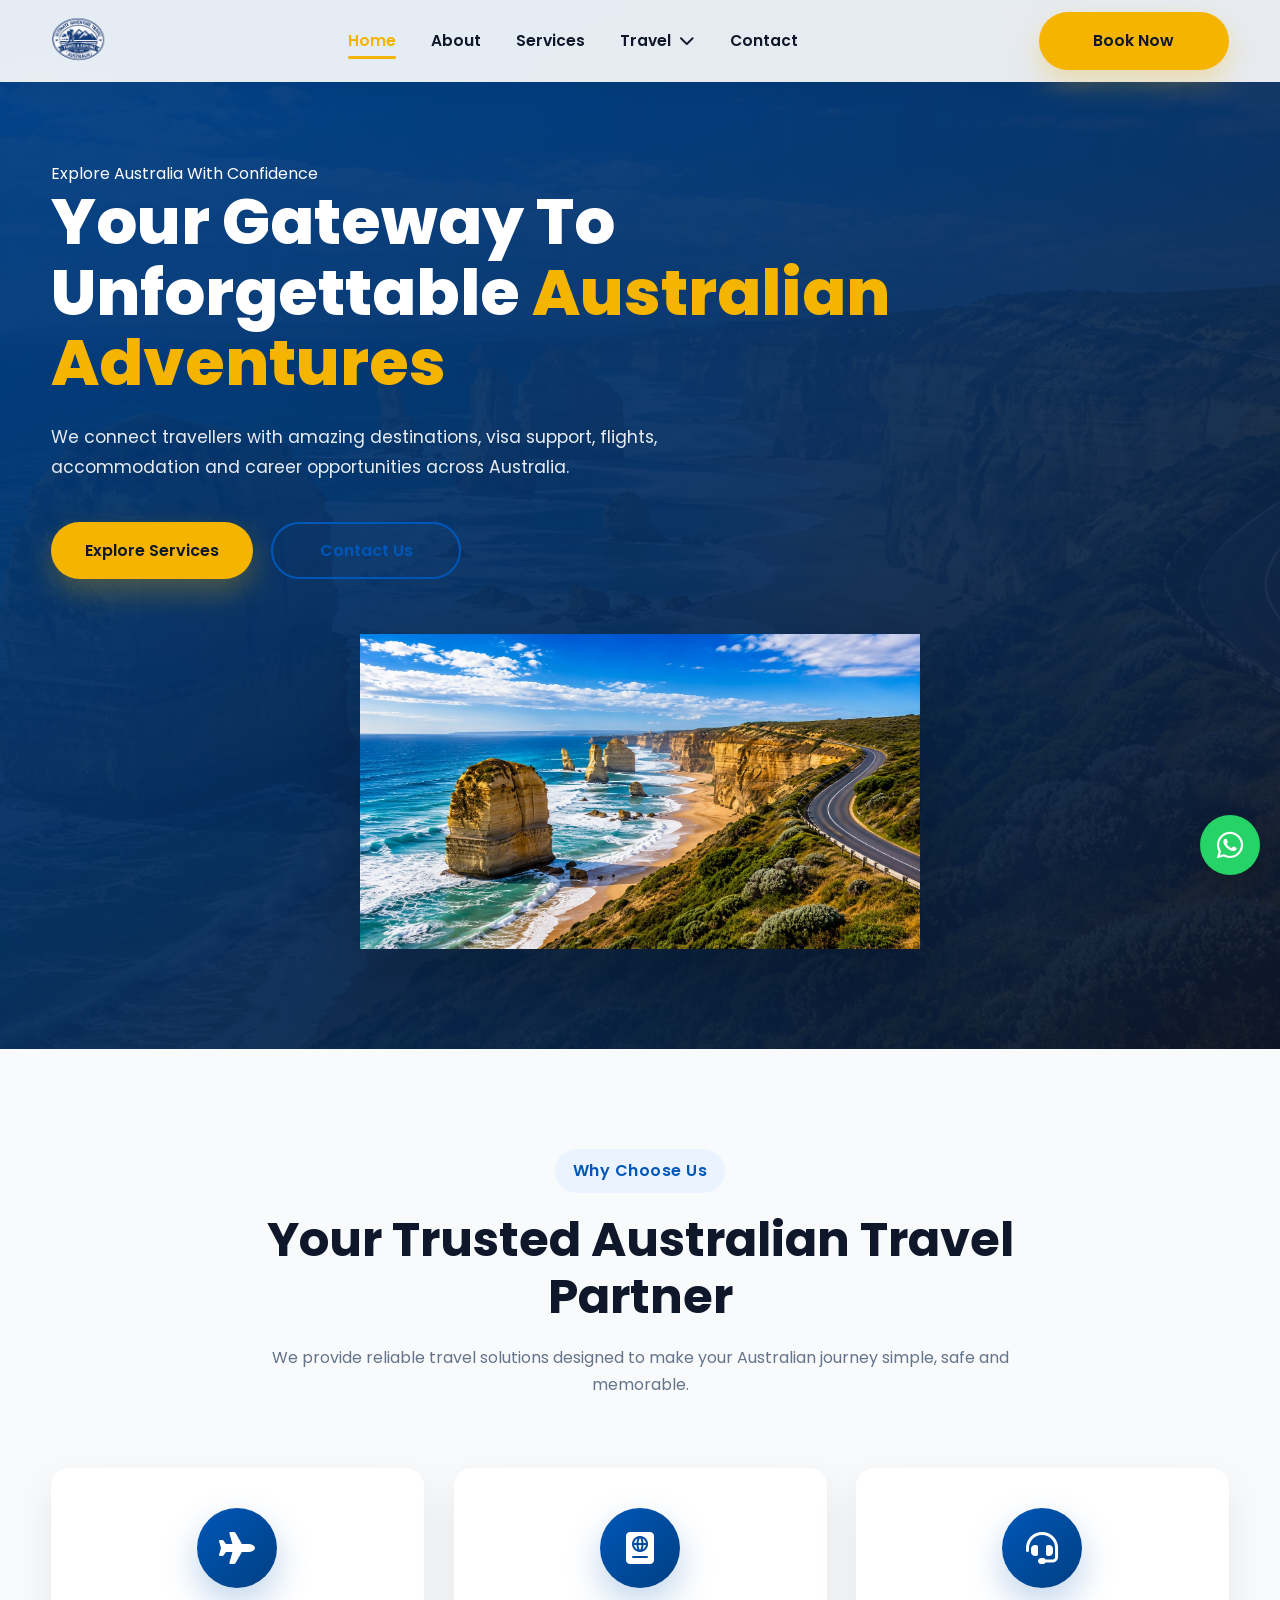
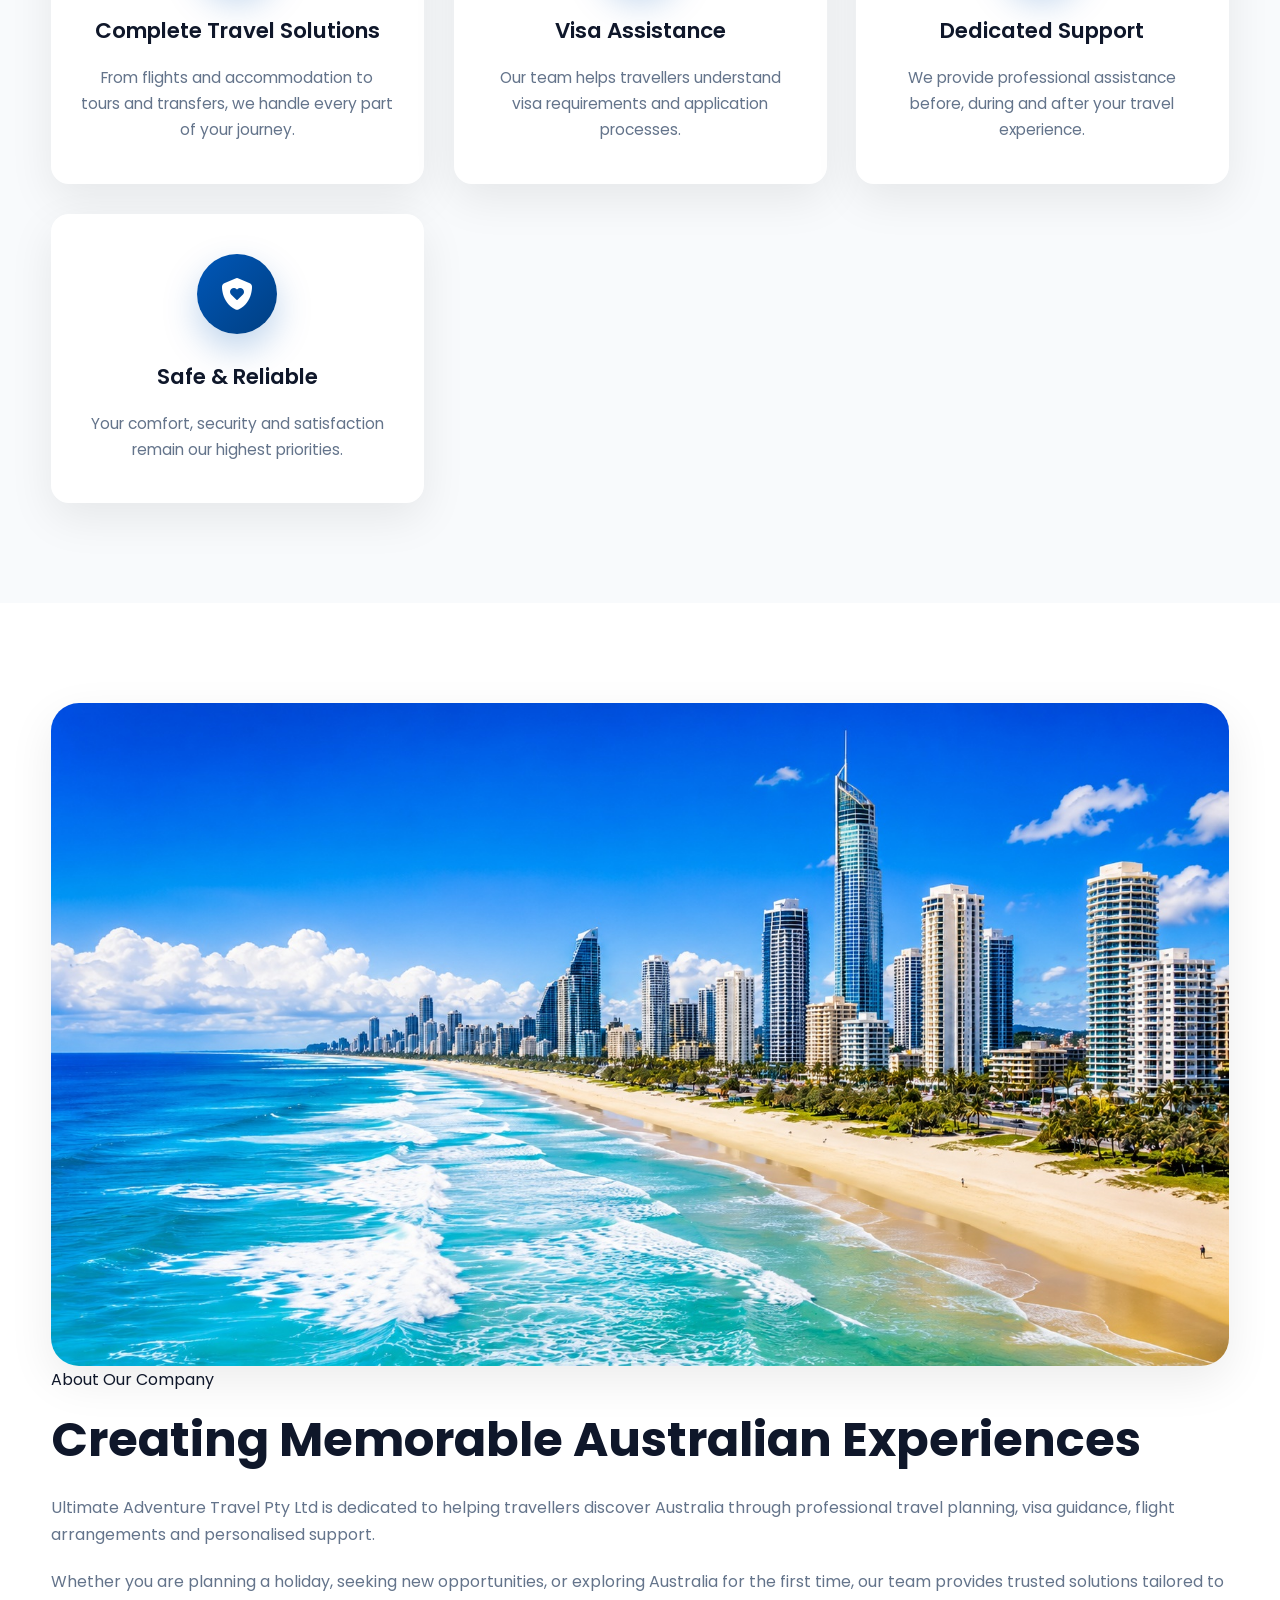
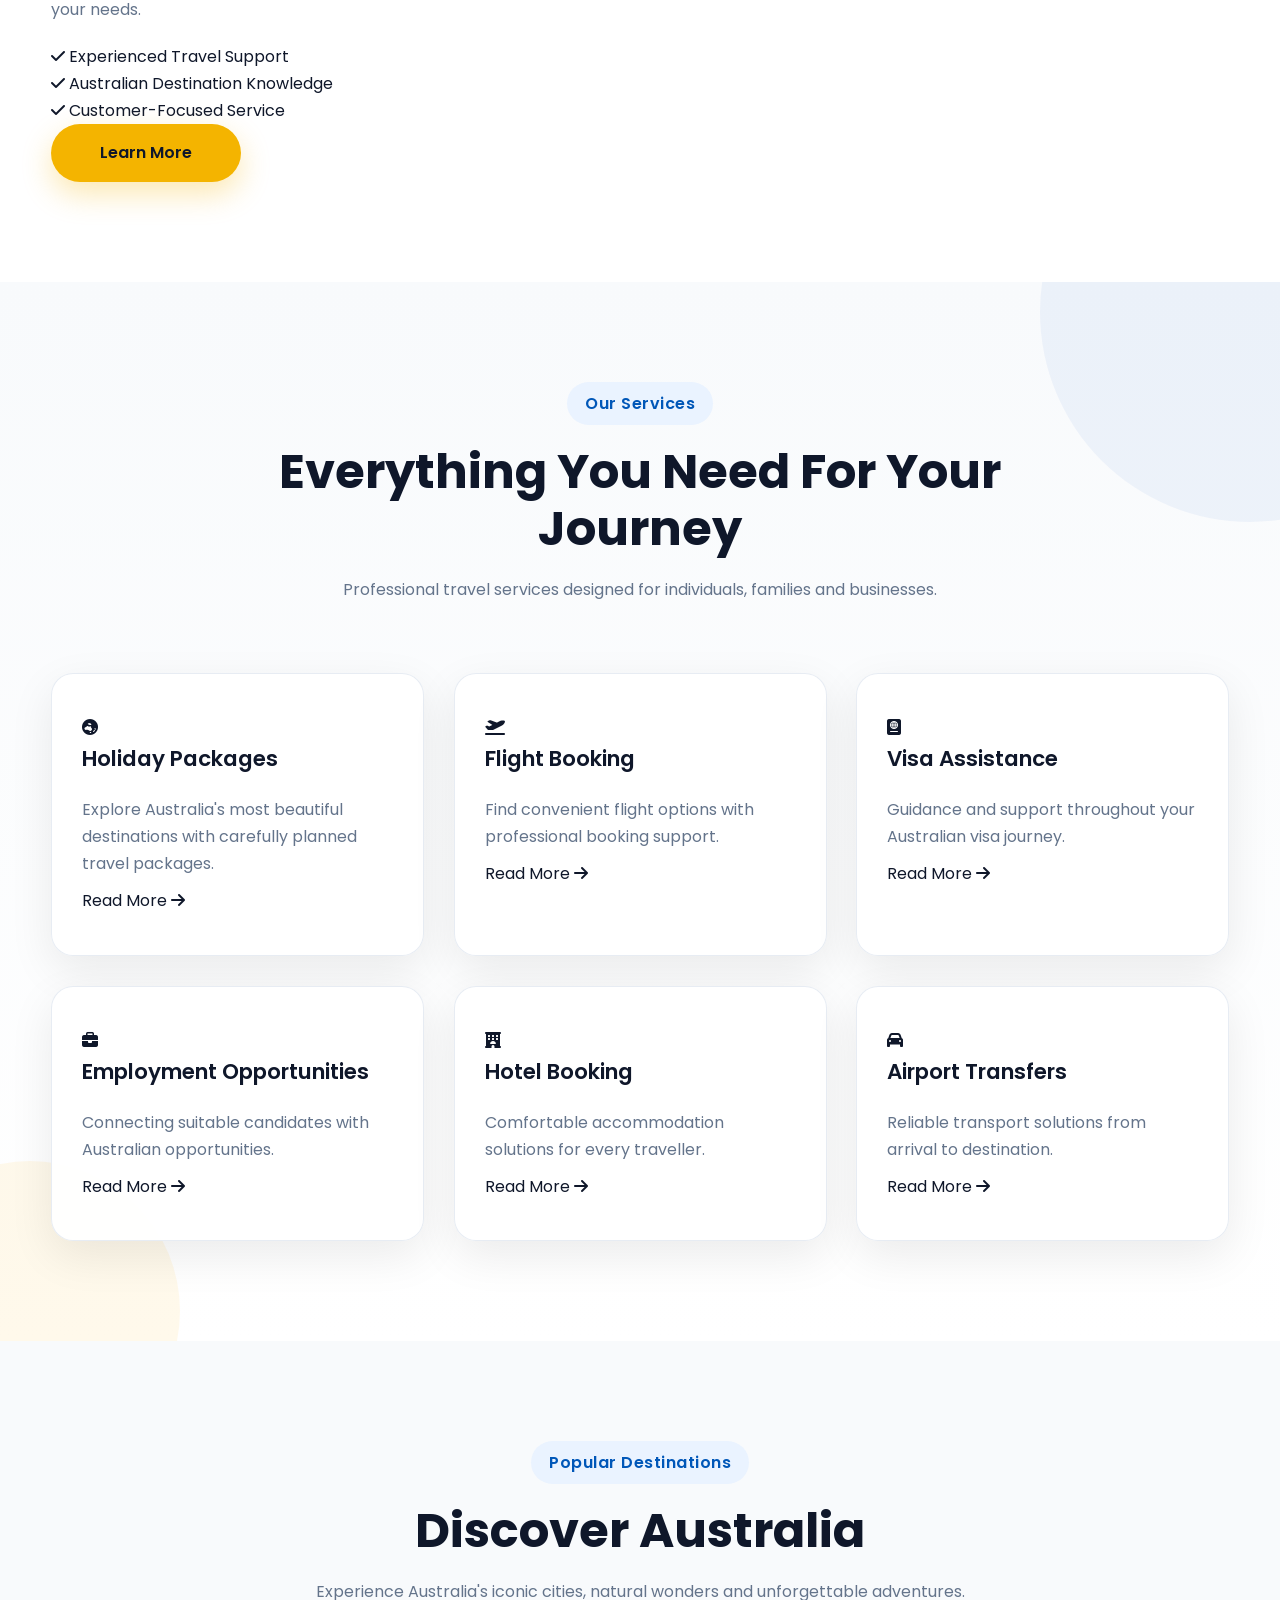
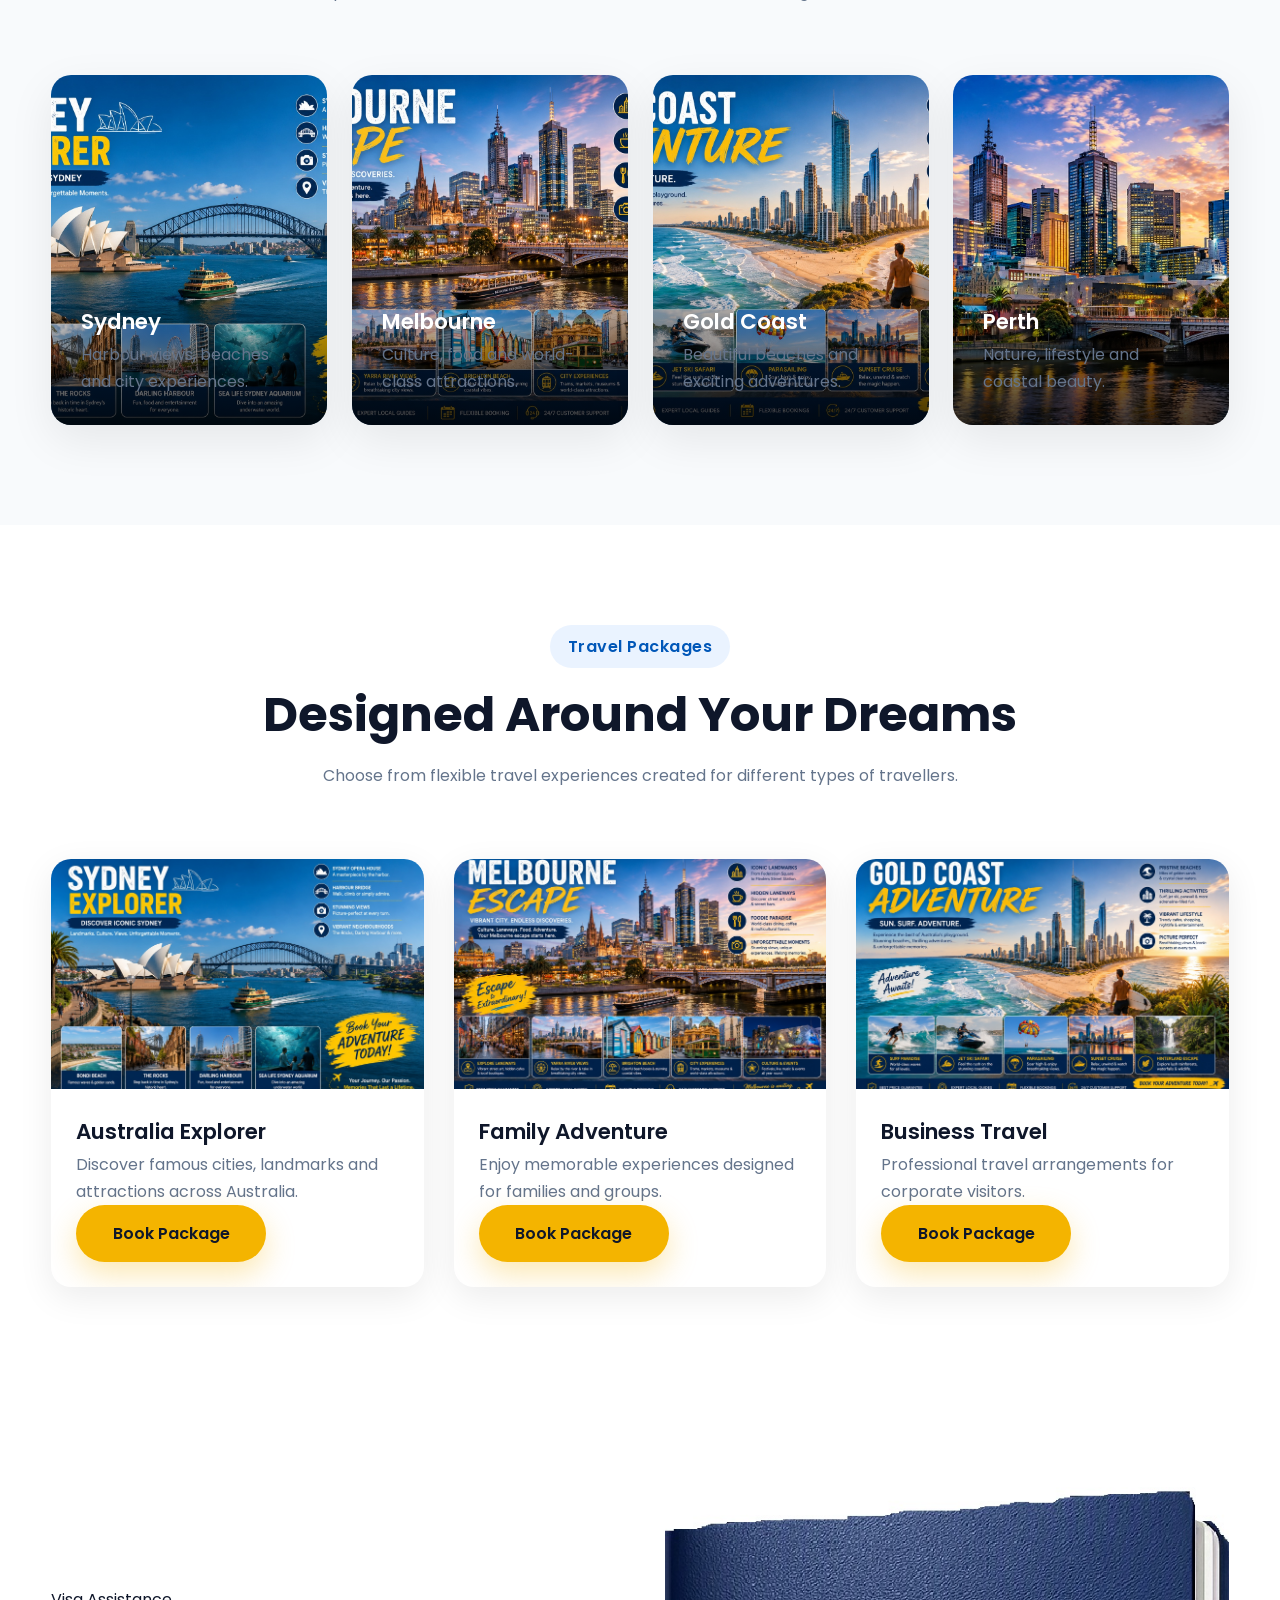
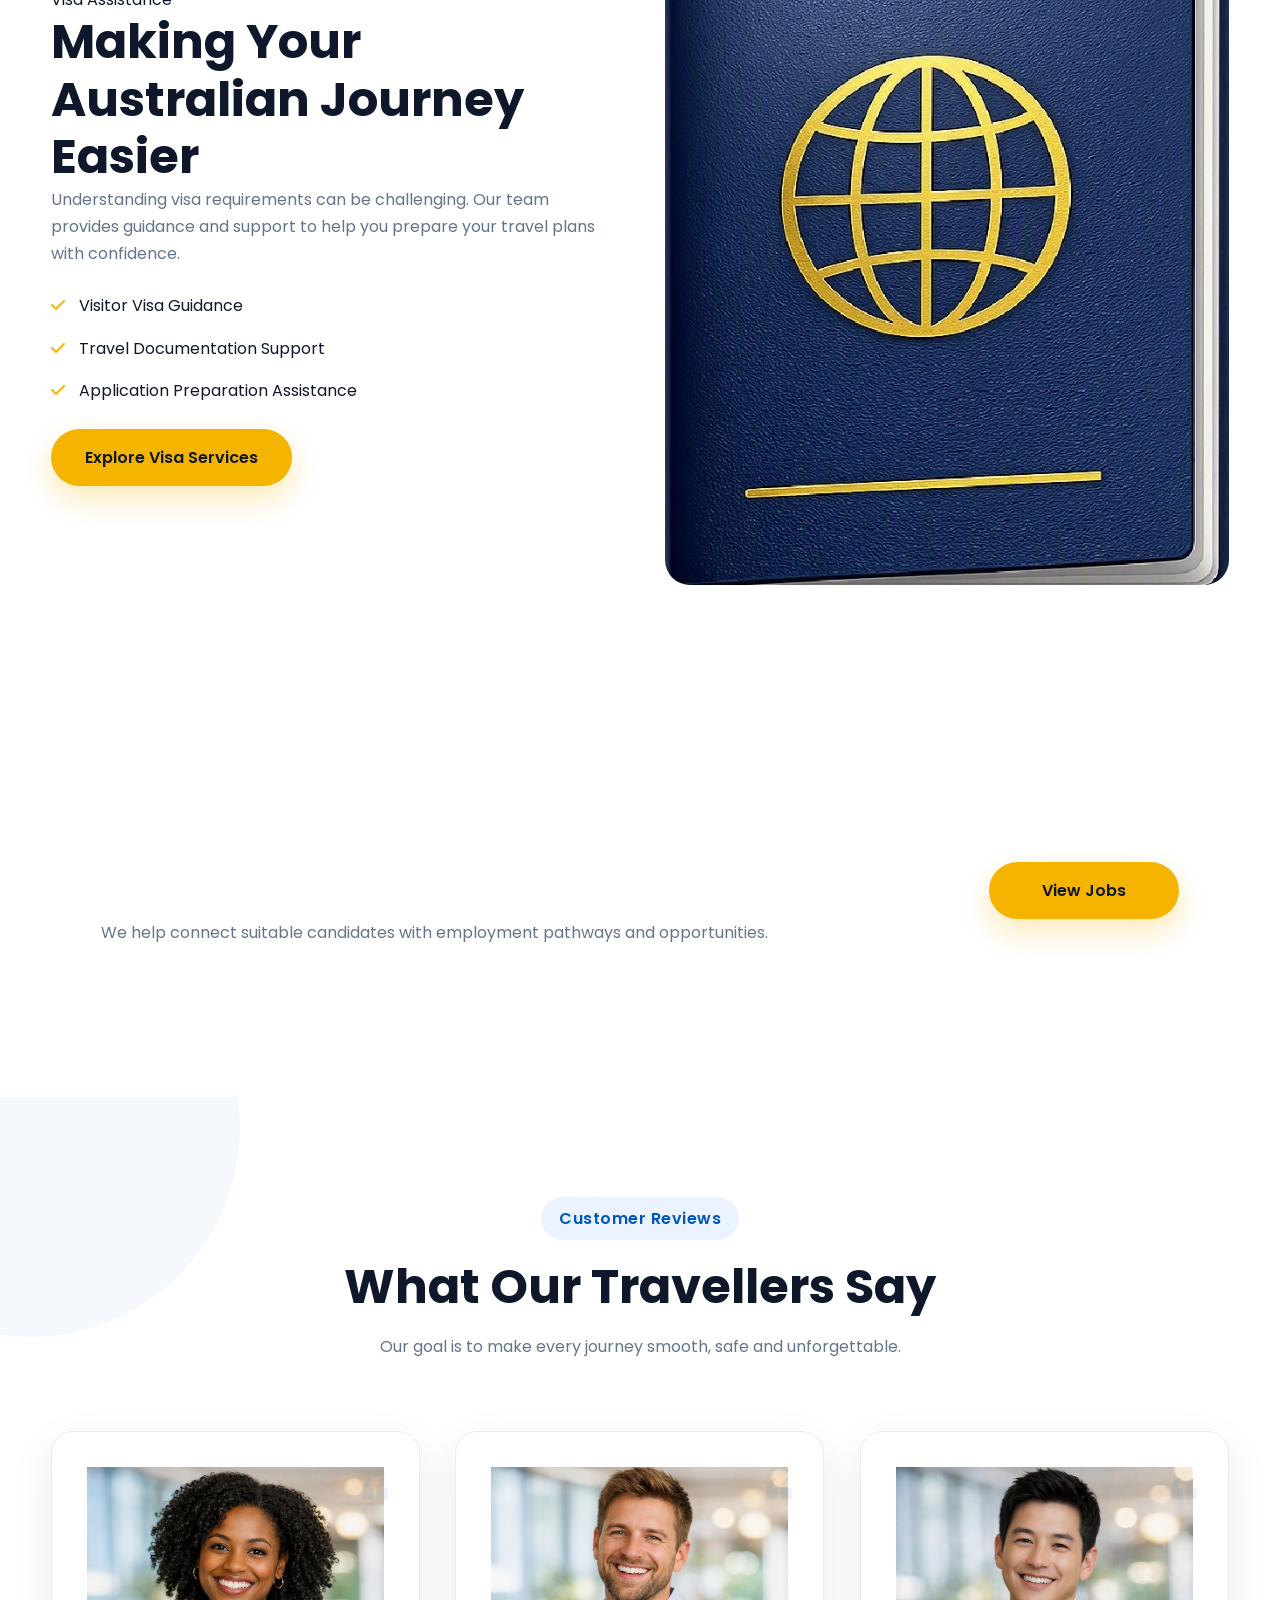
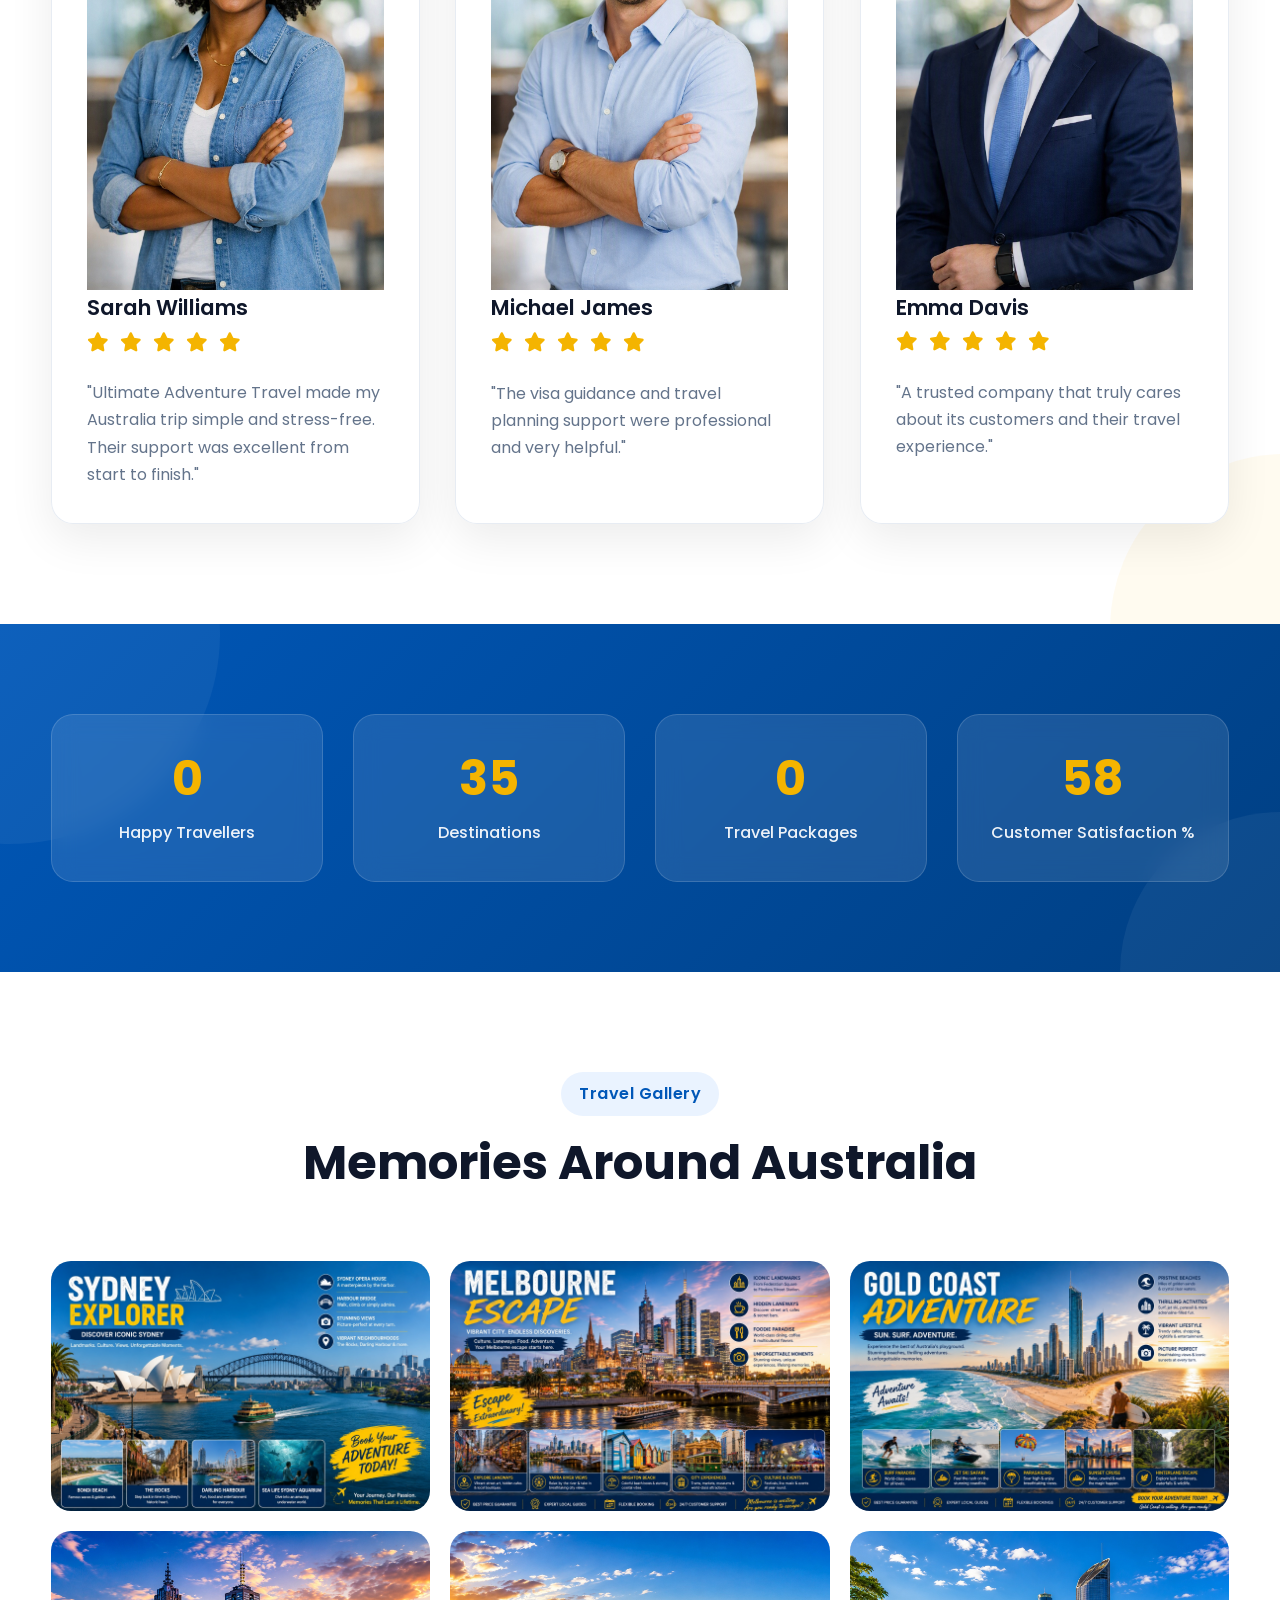
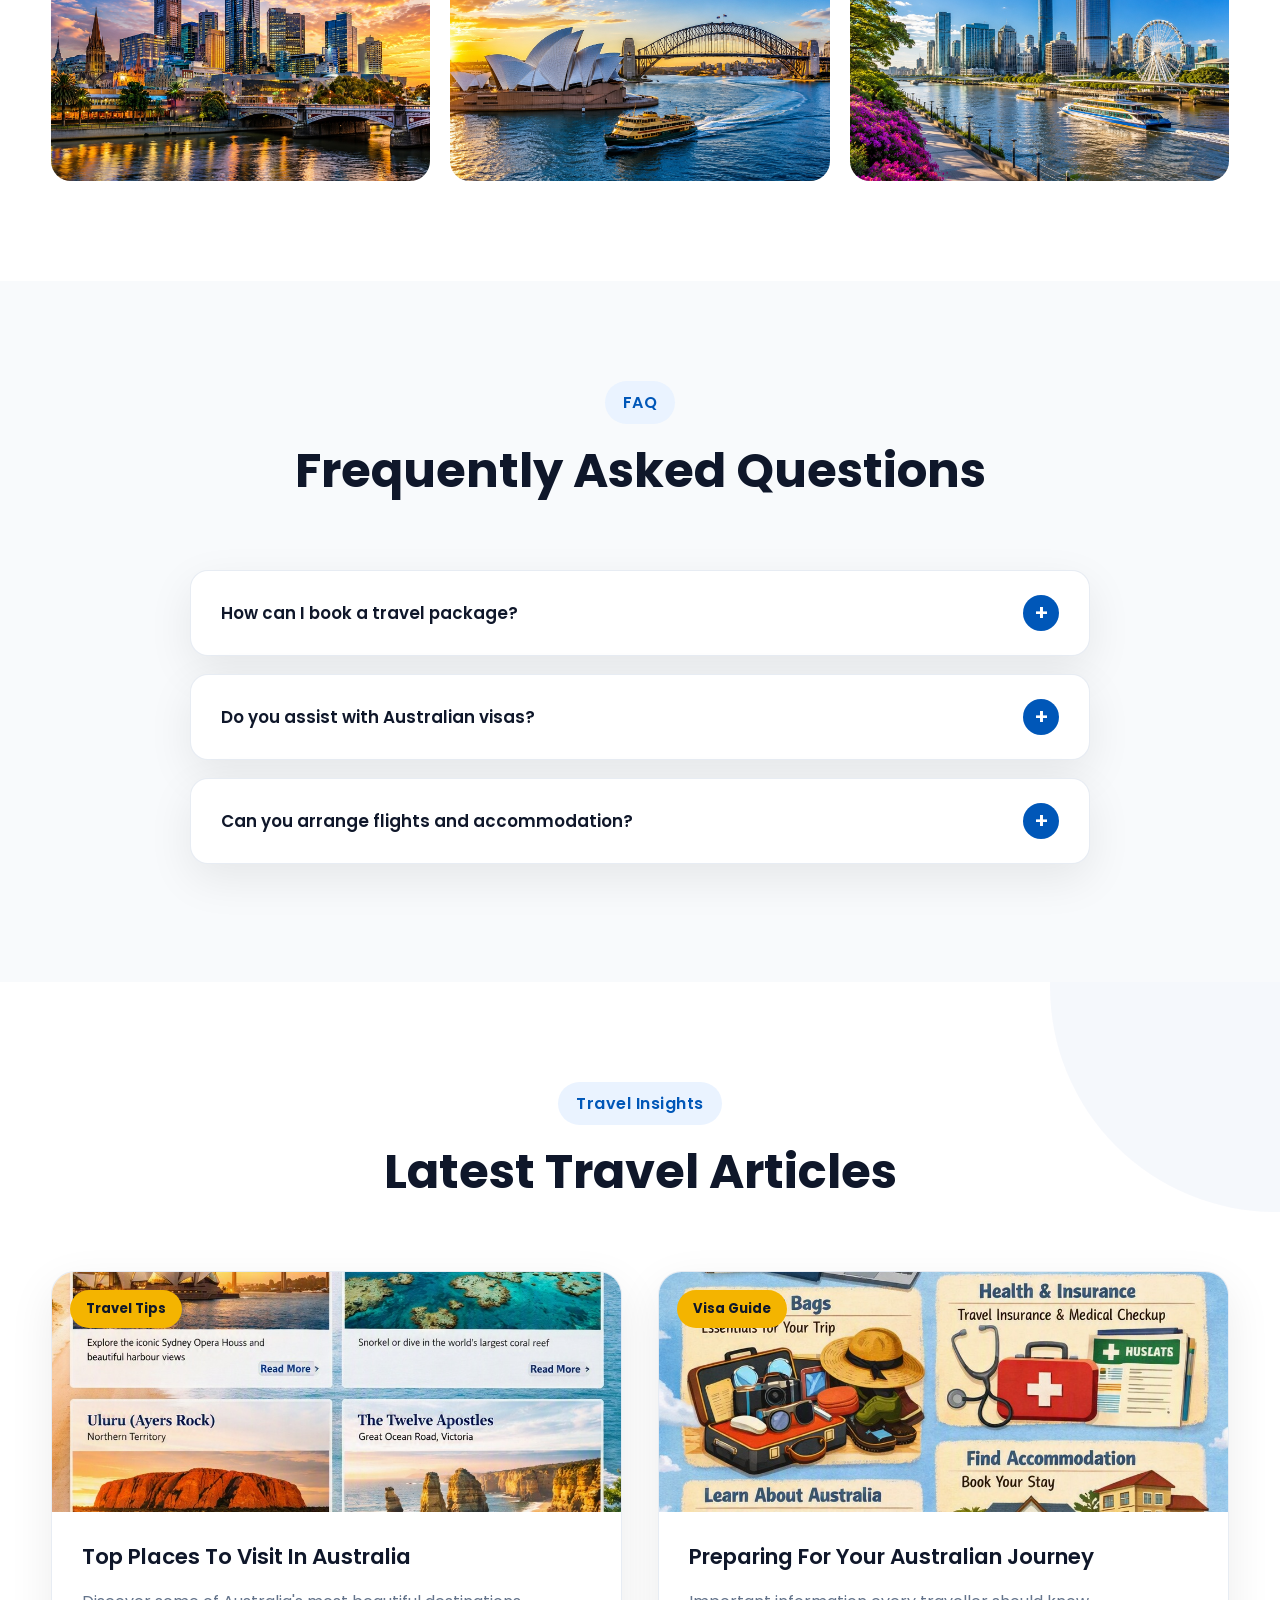
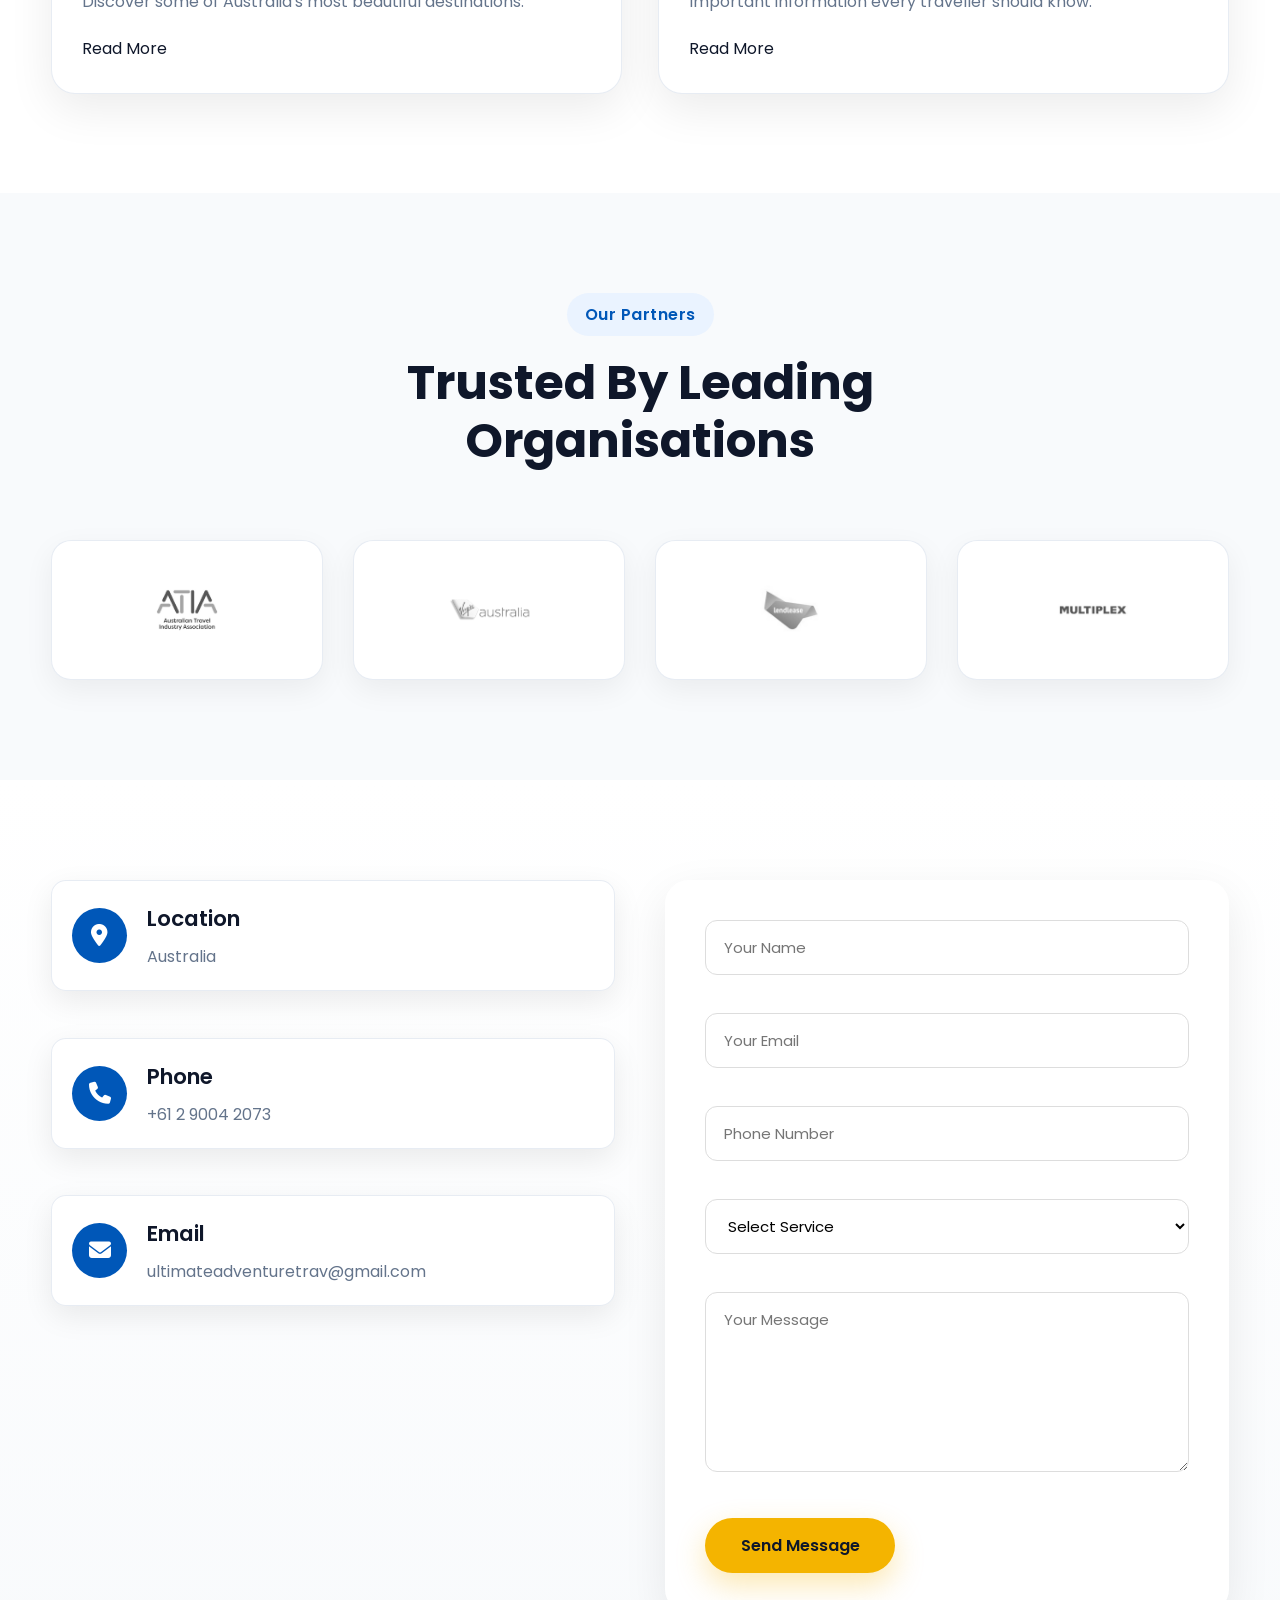
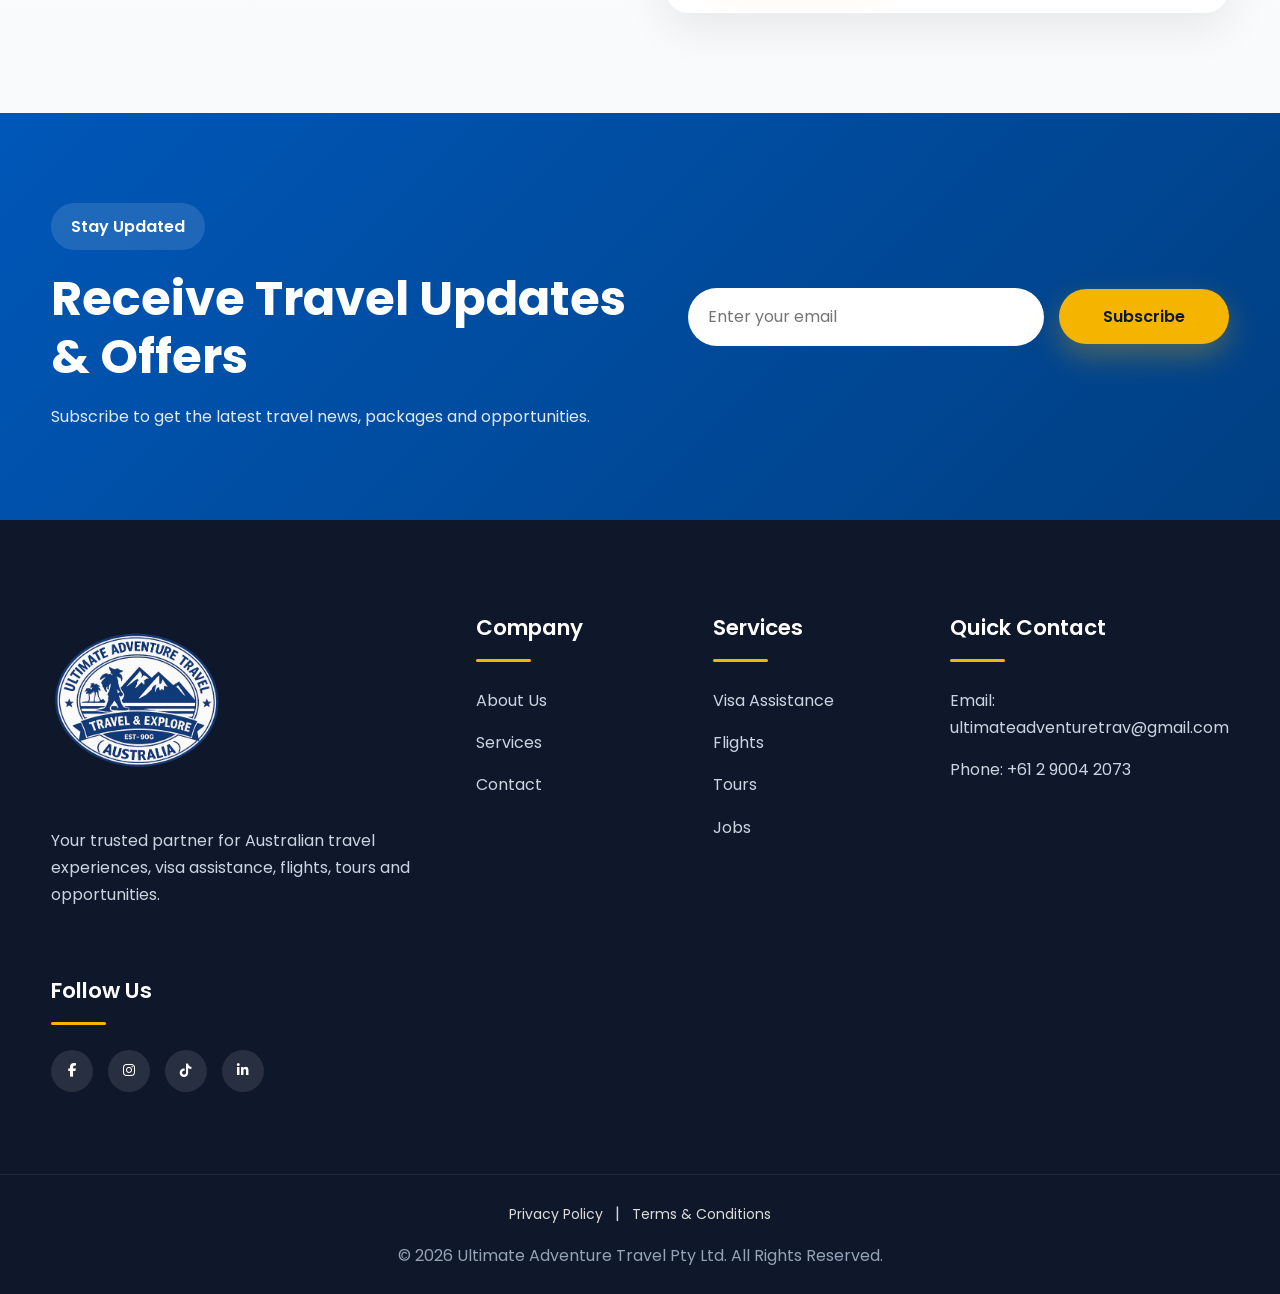
==== commit c2e5ed44: "Update index.html" ====
--- a/index.html
+++ b/index.html
@@ -1577,7 +1577,7 @@
 
 
 <h2 class="counter"
-data-target="500">
+data-target="35000+">
 0
 </h2>
 
@@ -1617,7 +1617,7 @@
 
 
 <h2 class="counter"
-data-target="120">
+data-target="120+">
 0
 </h2>
 
@@ -1637,7 +1637,7 @@
 
 
 <h2 class="counter"
-data-target="98">
+data-target="100">
 0
 </h2>
 
@@ -2610,4 +2610,4 @@
 
 </body>
 
-</html>+</html>
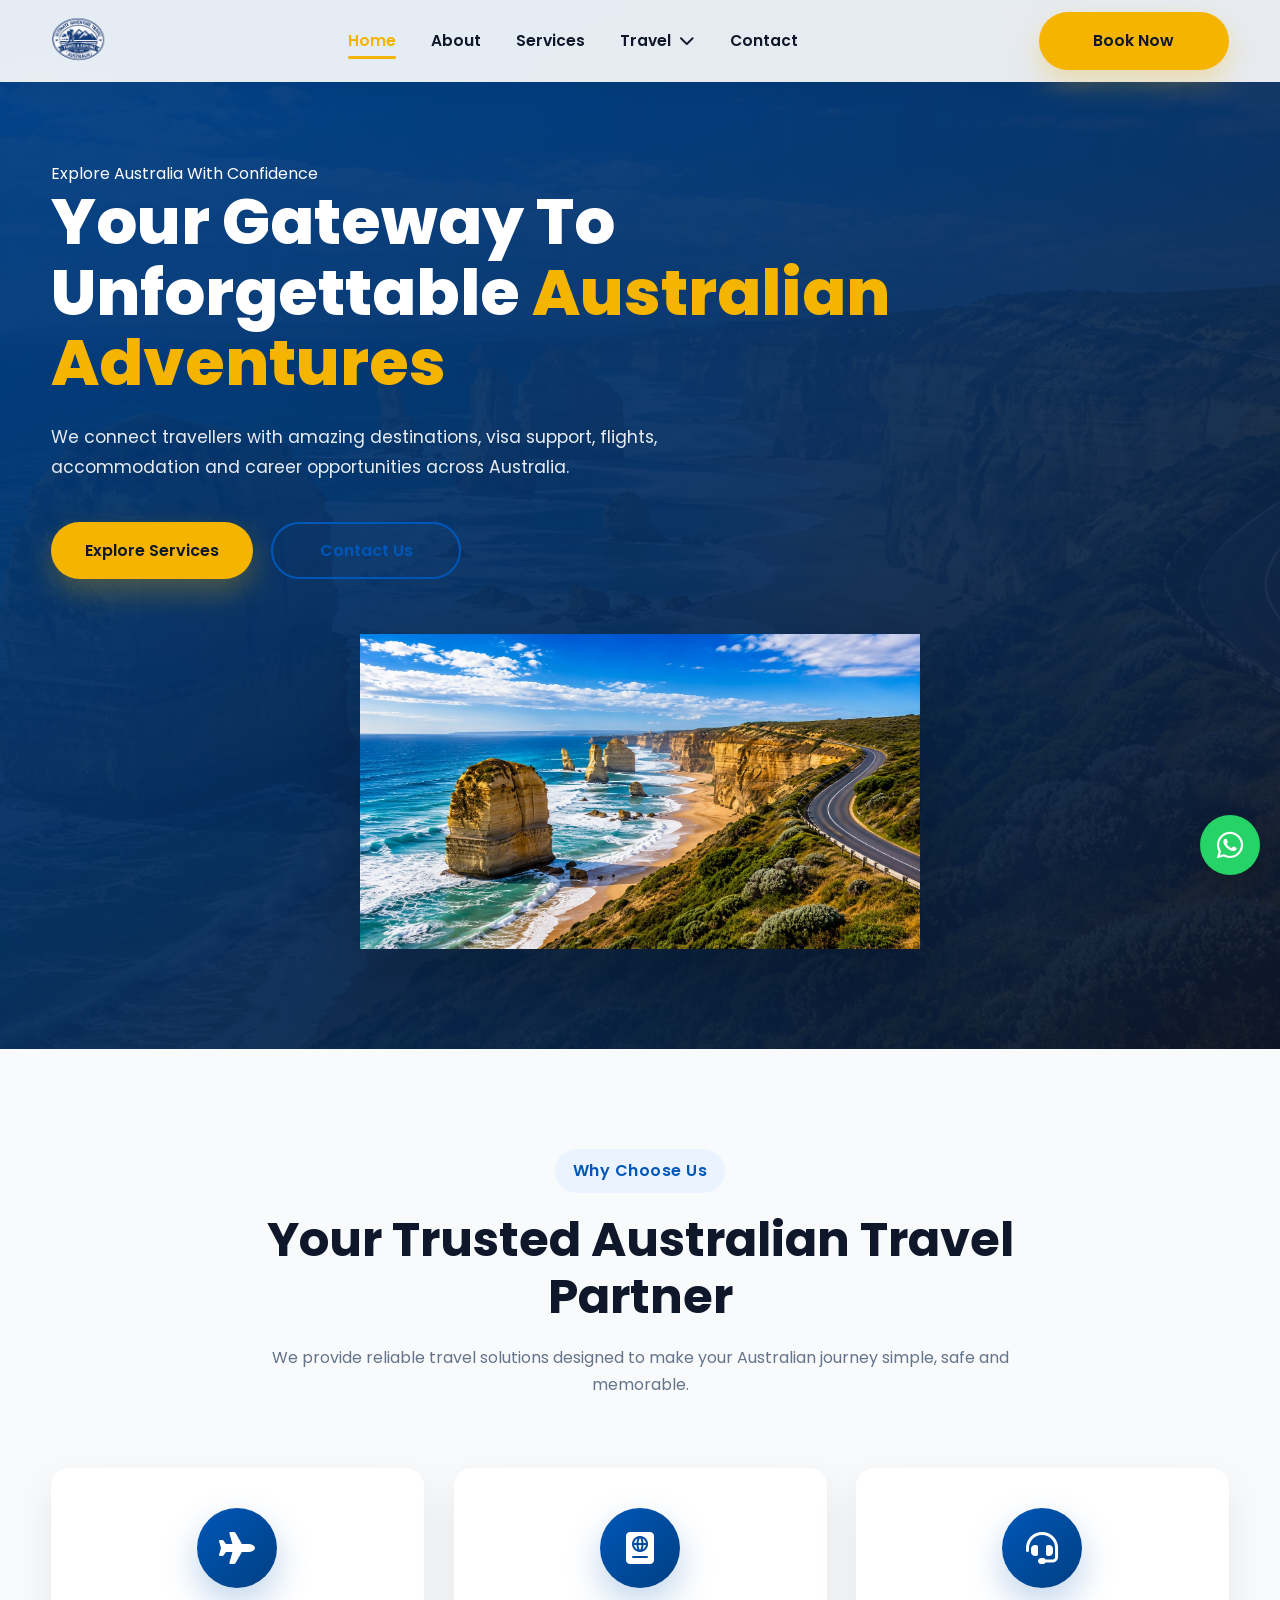
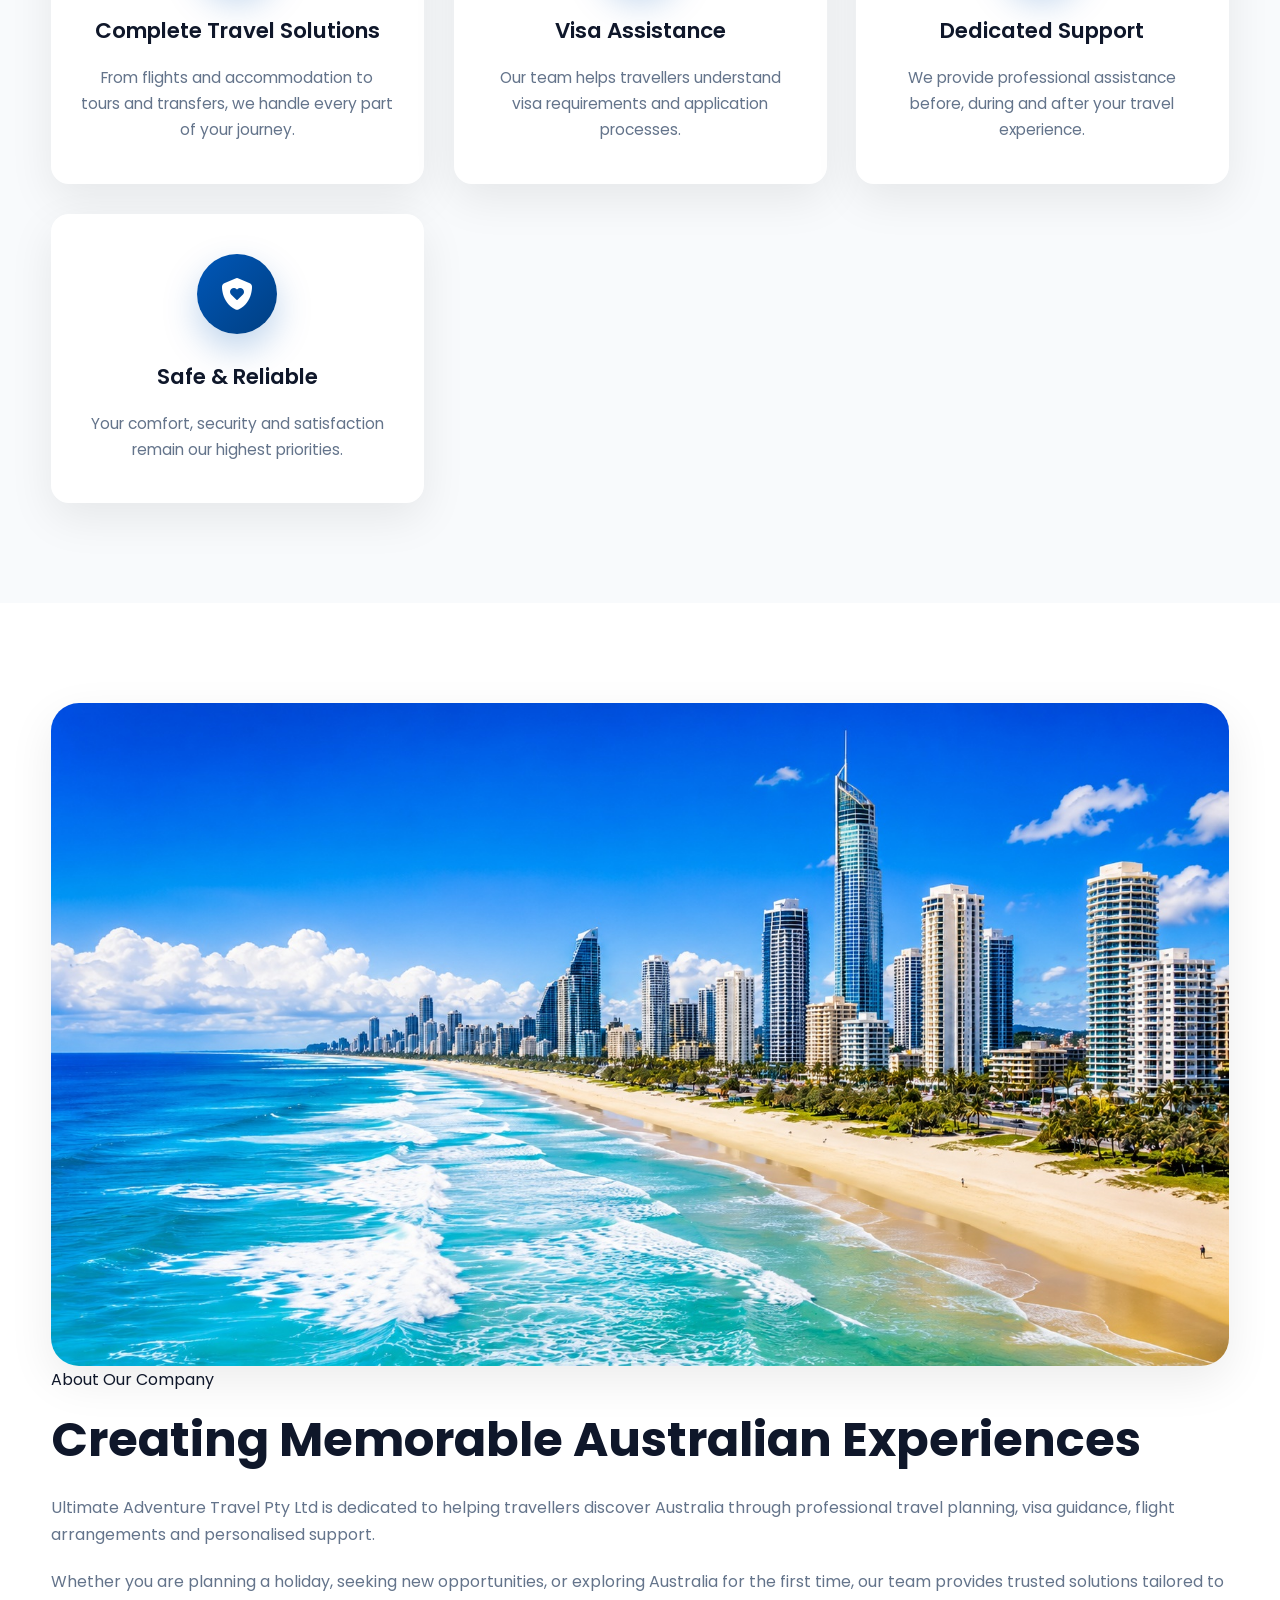
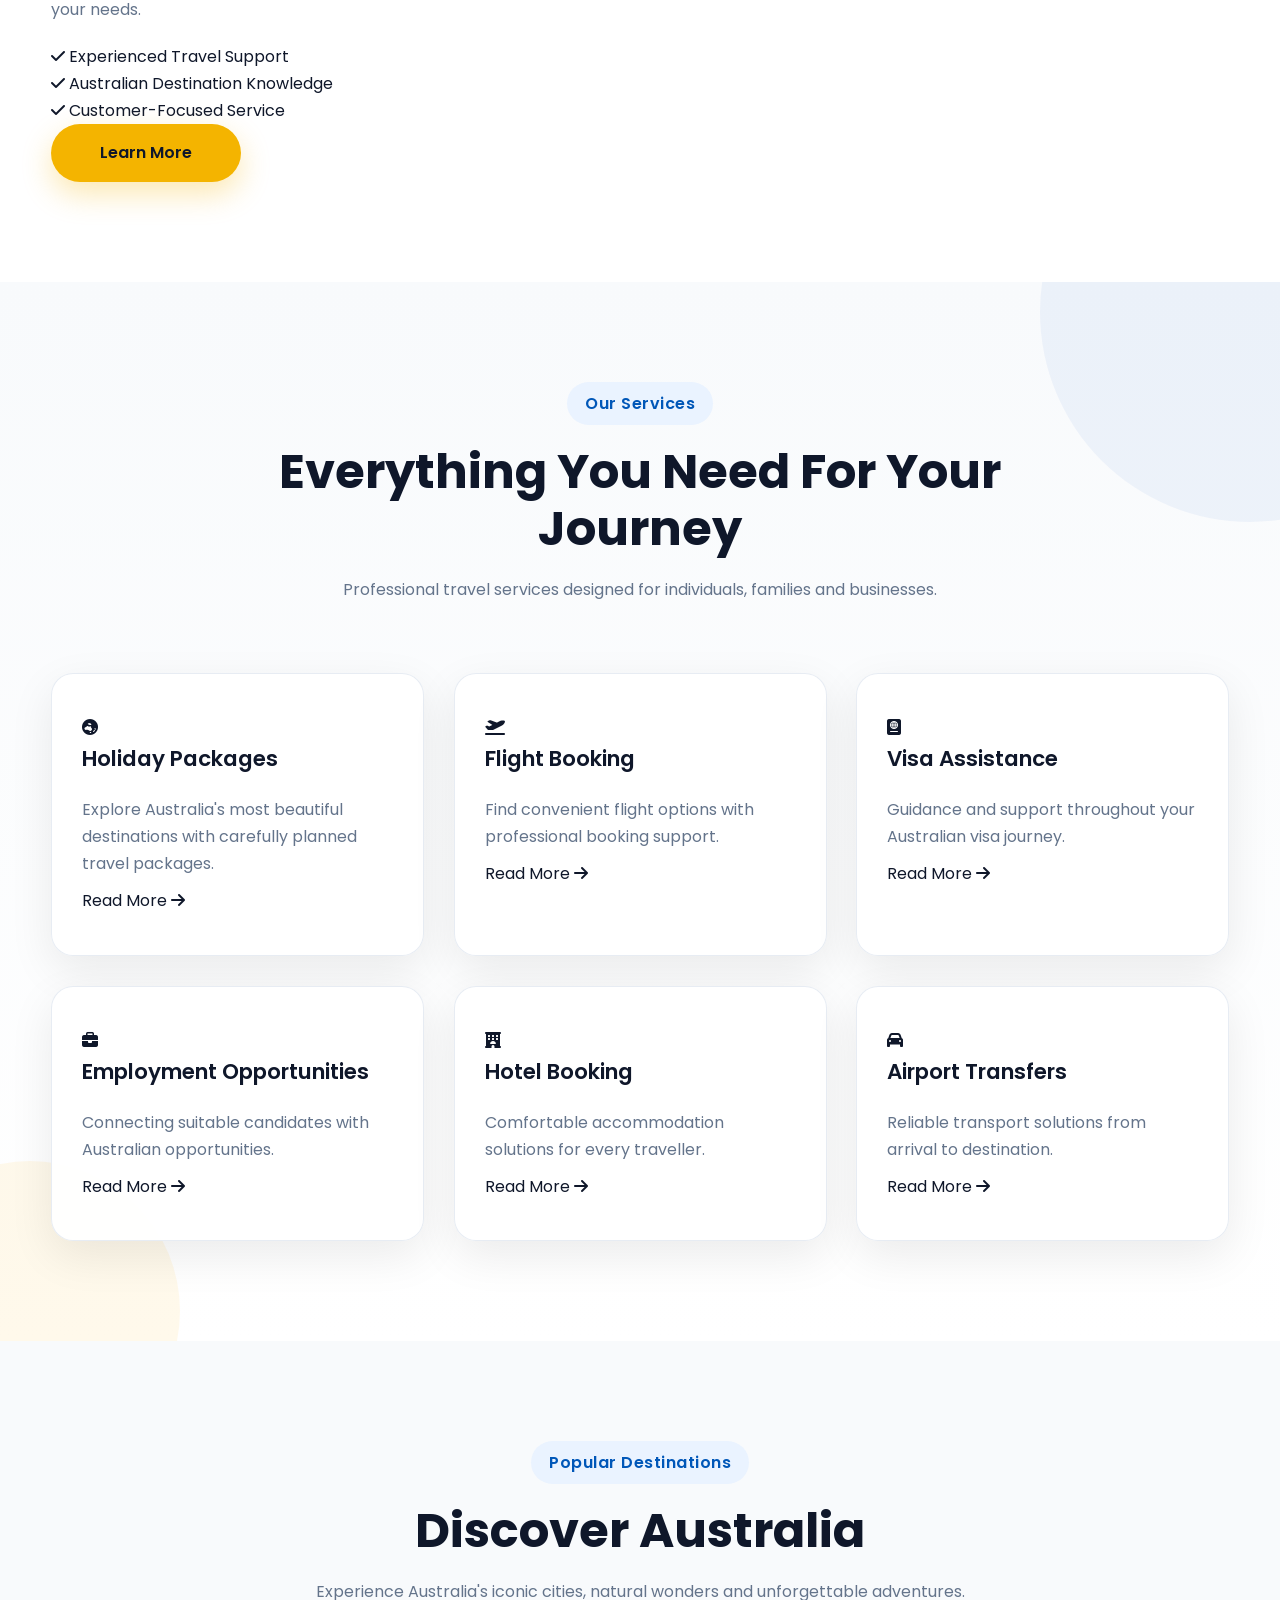
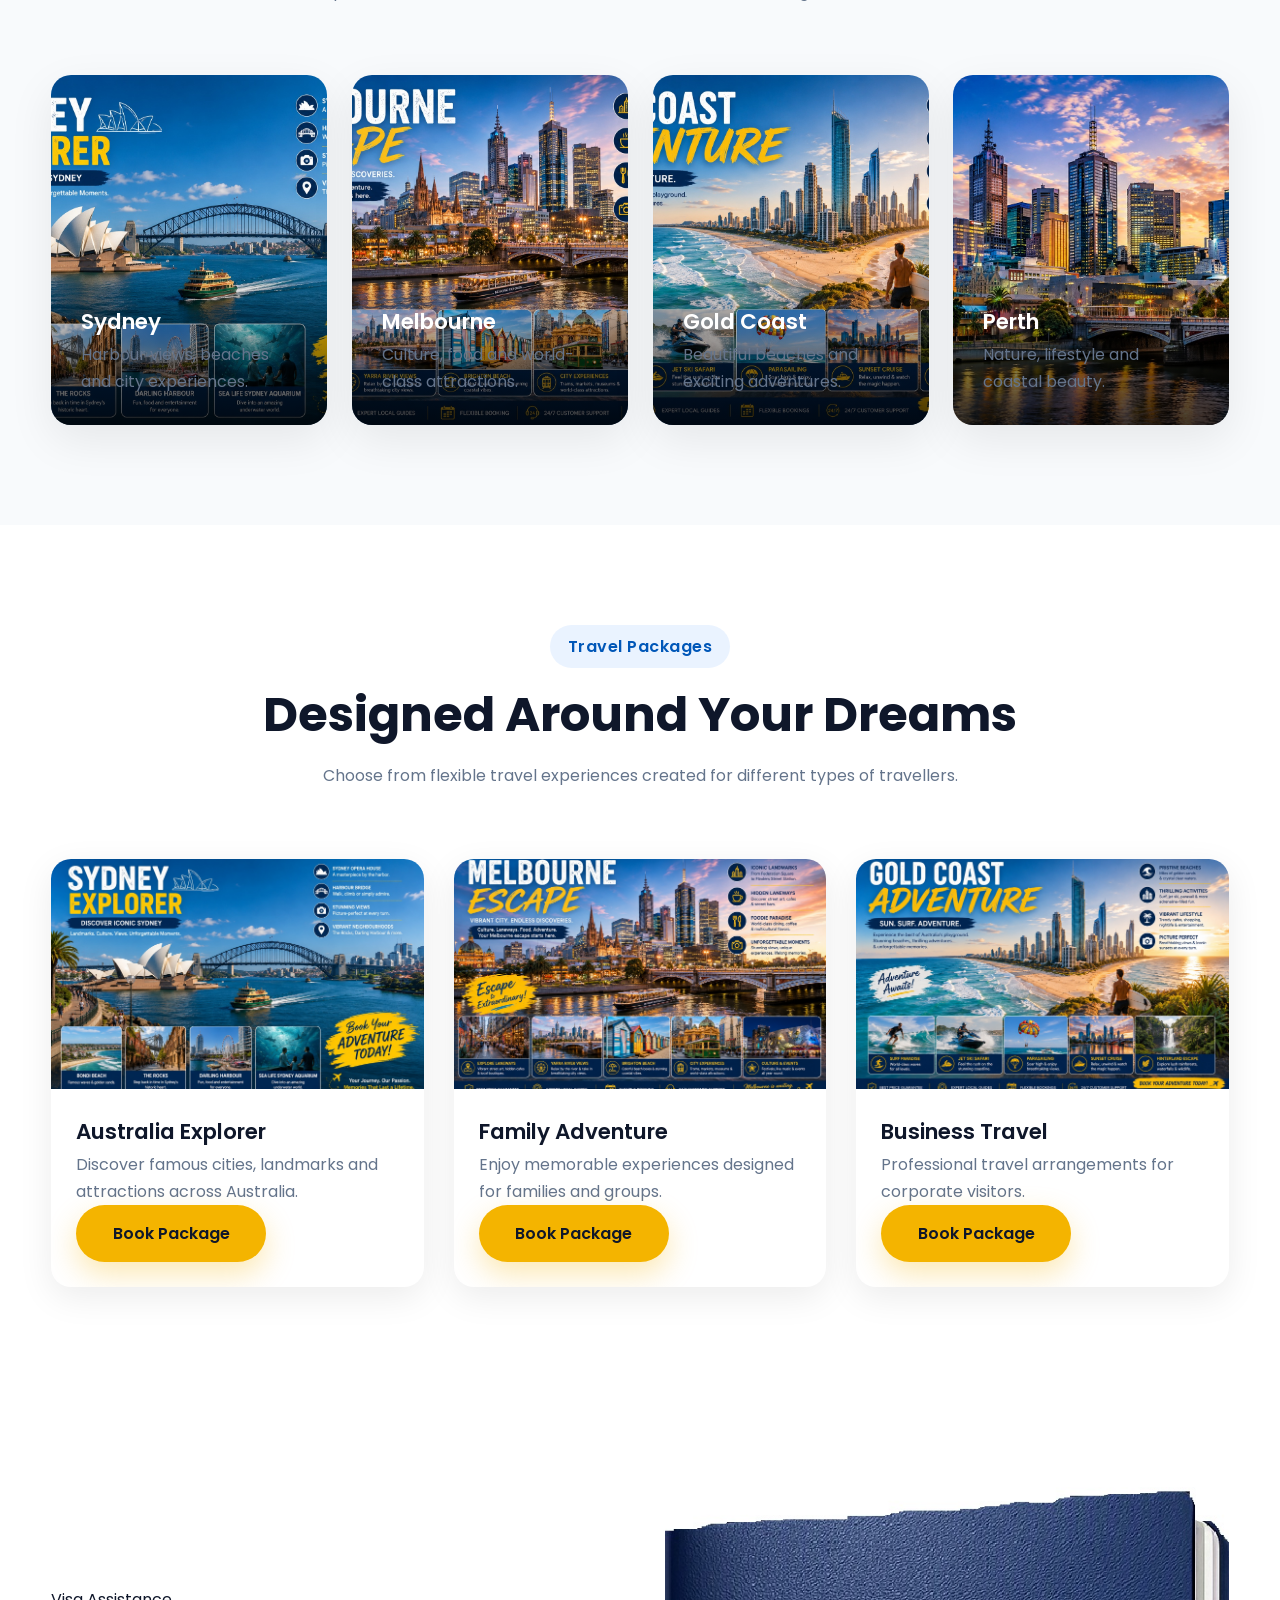
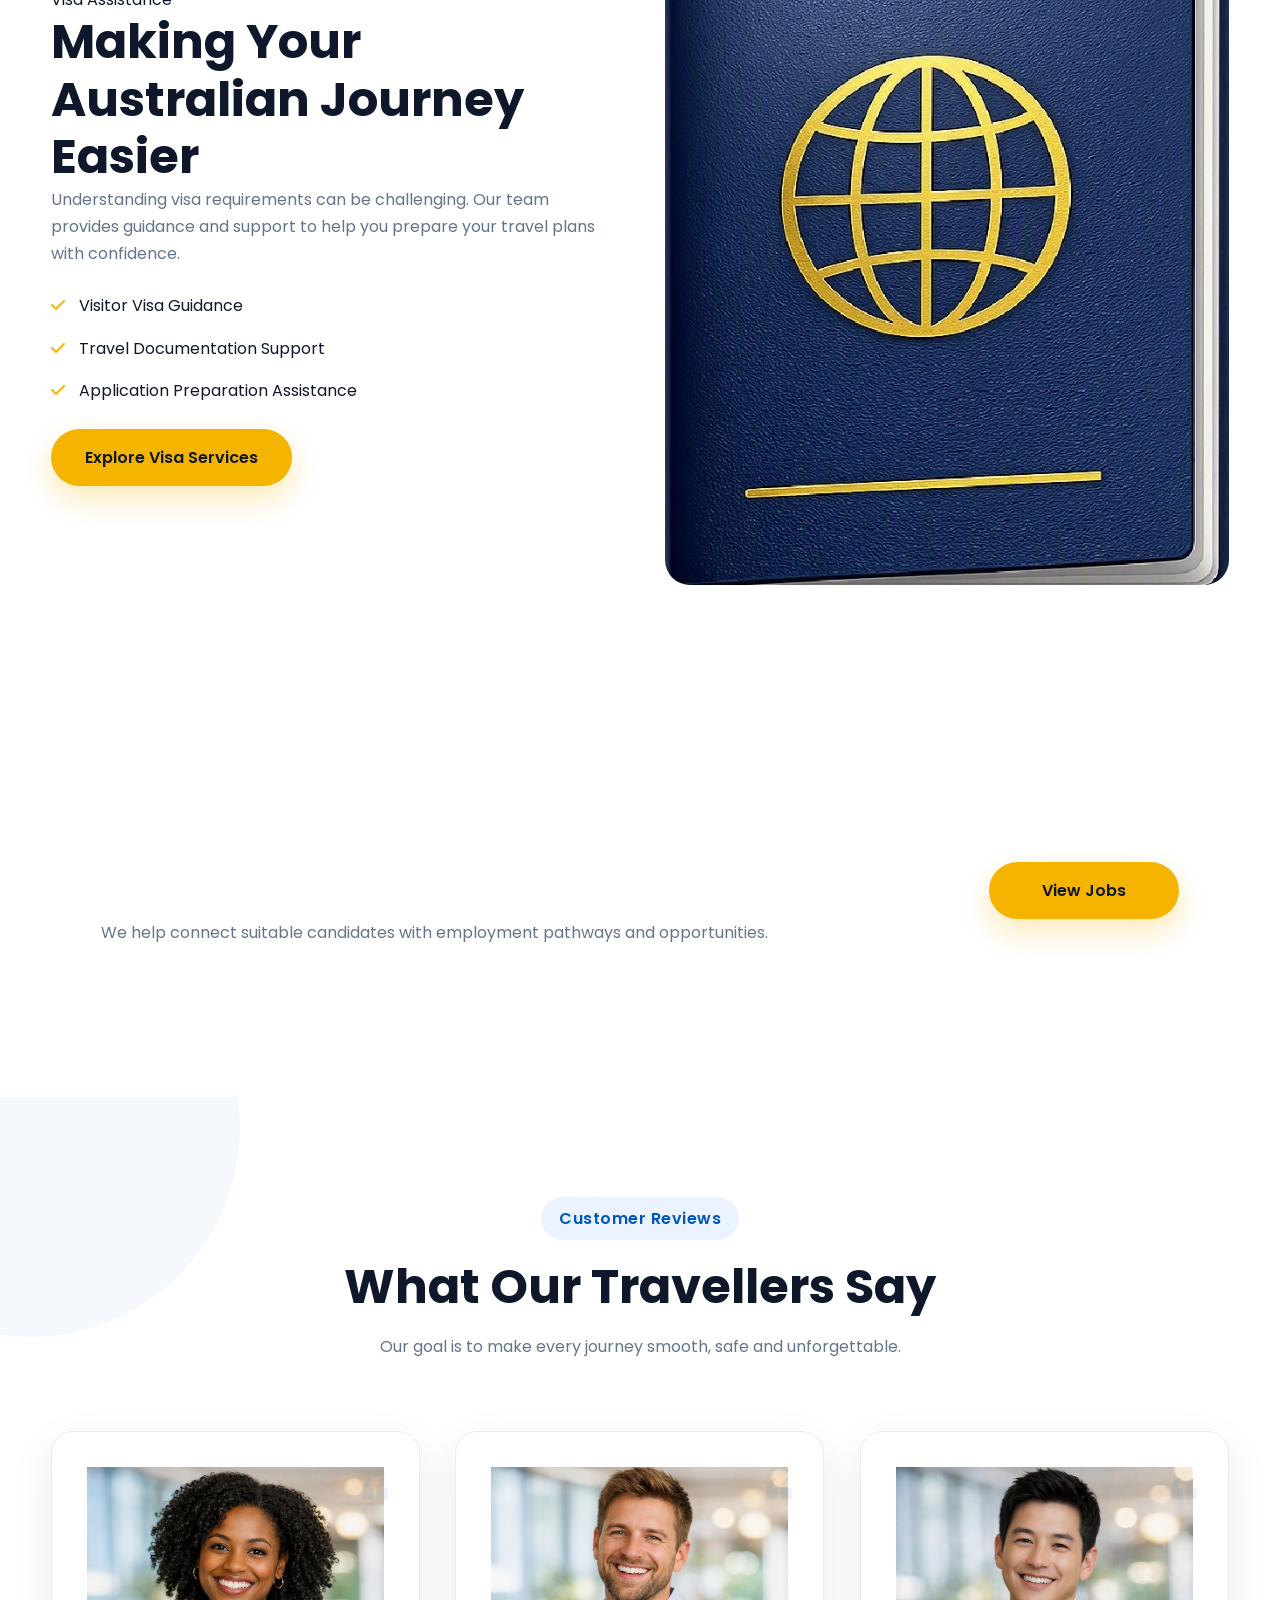
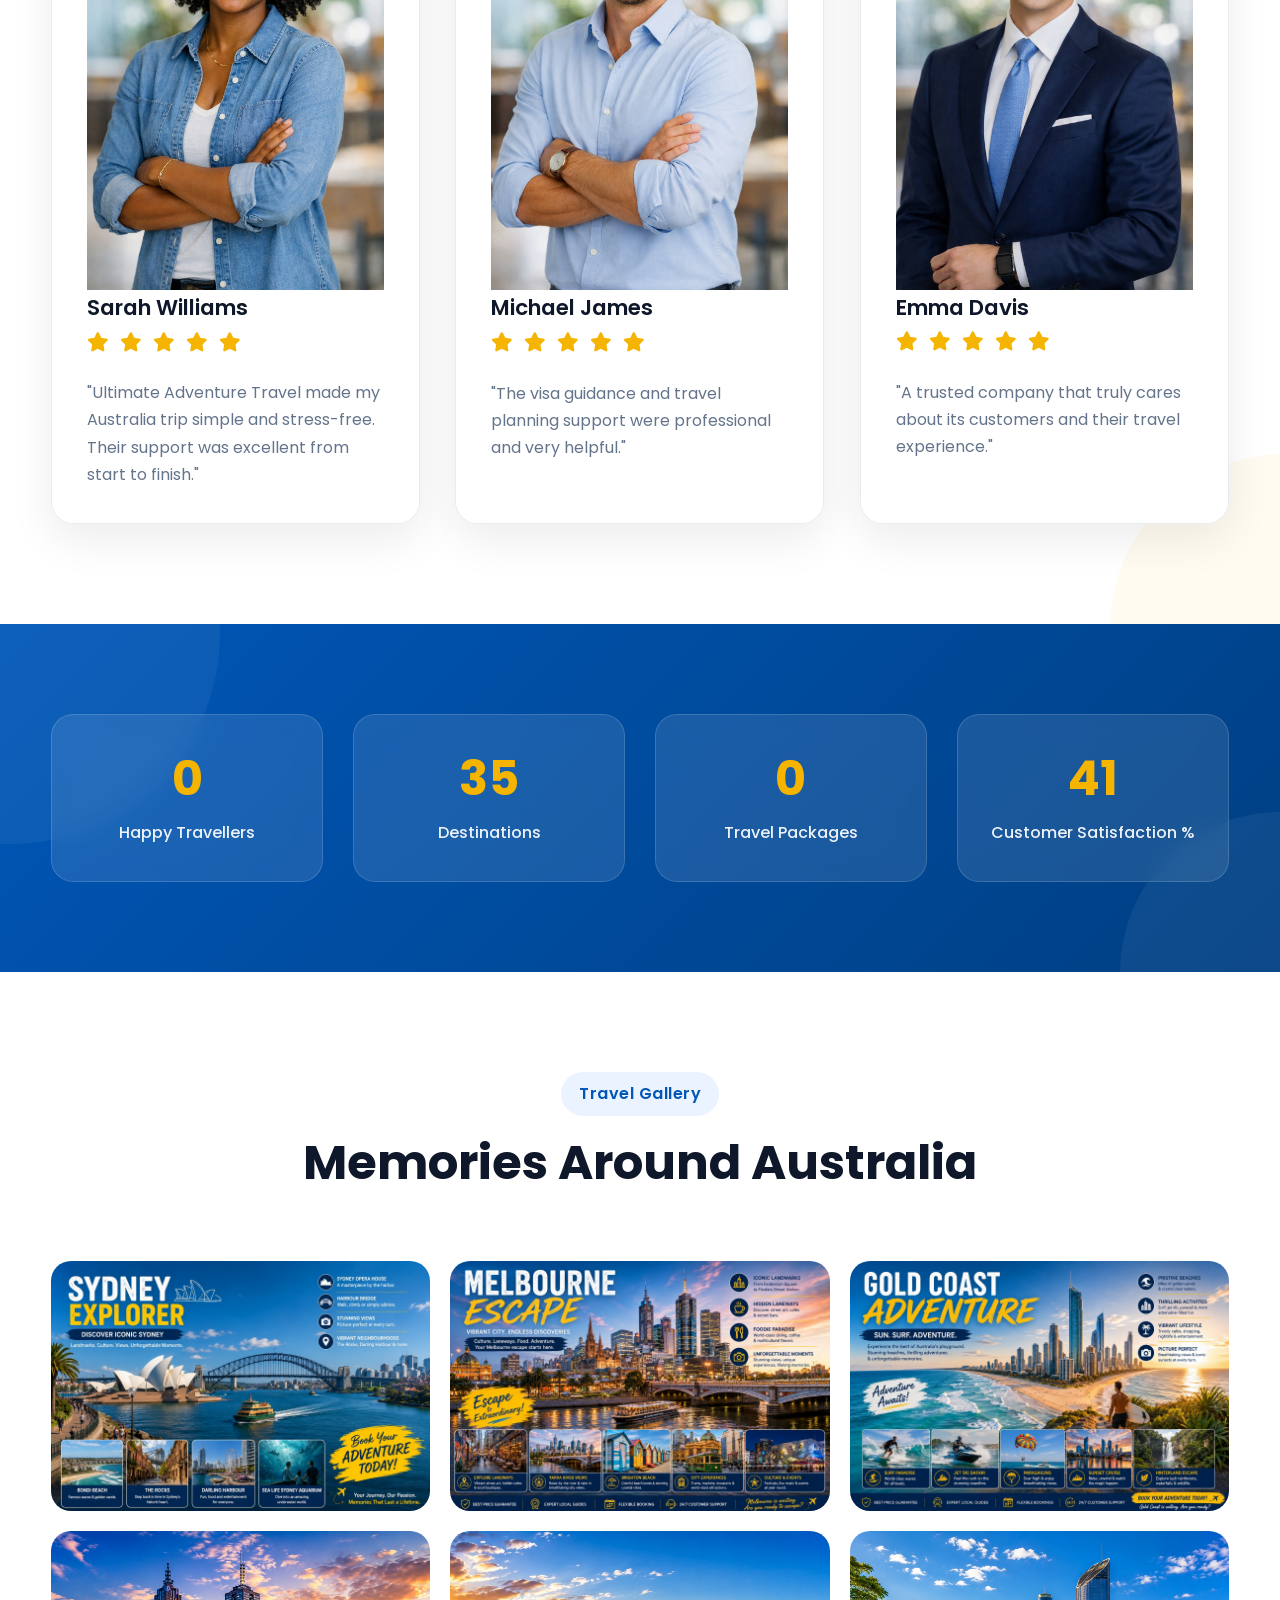
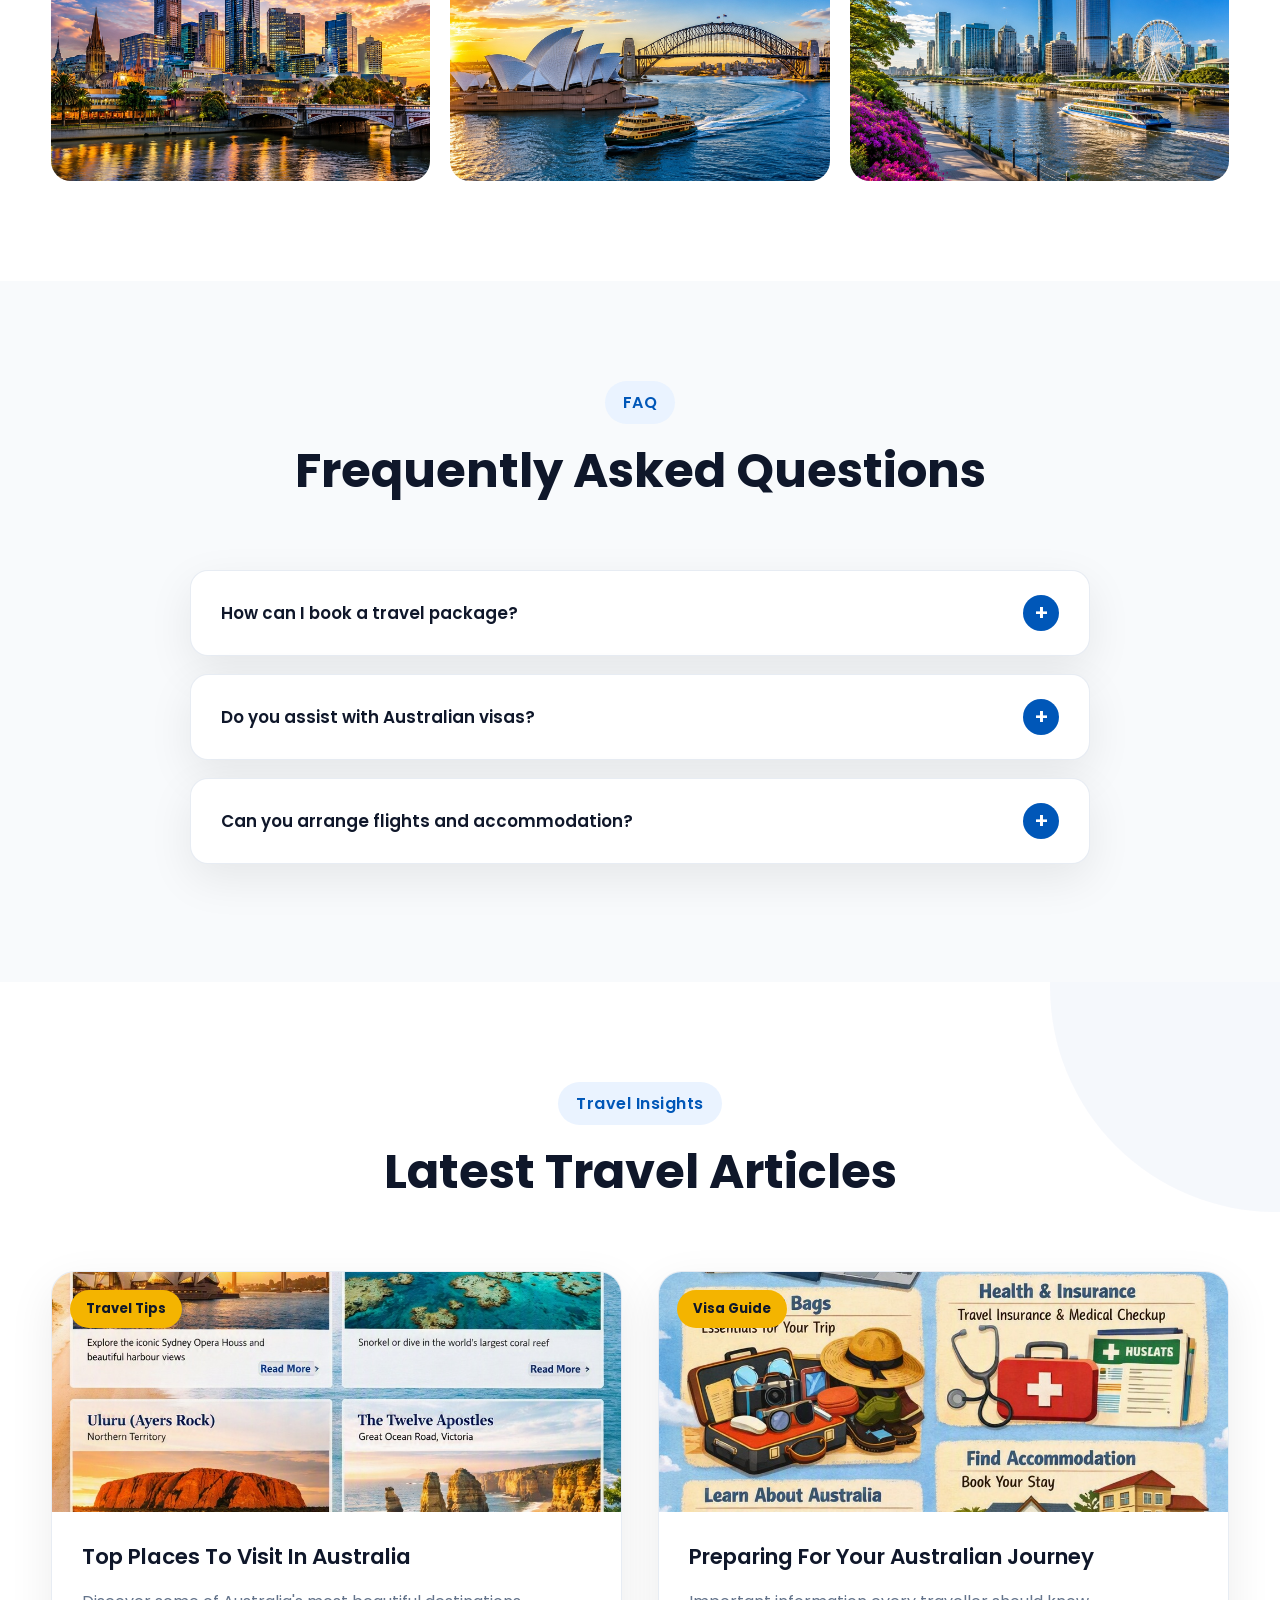
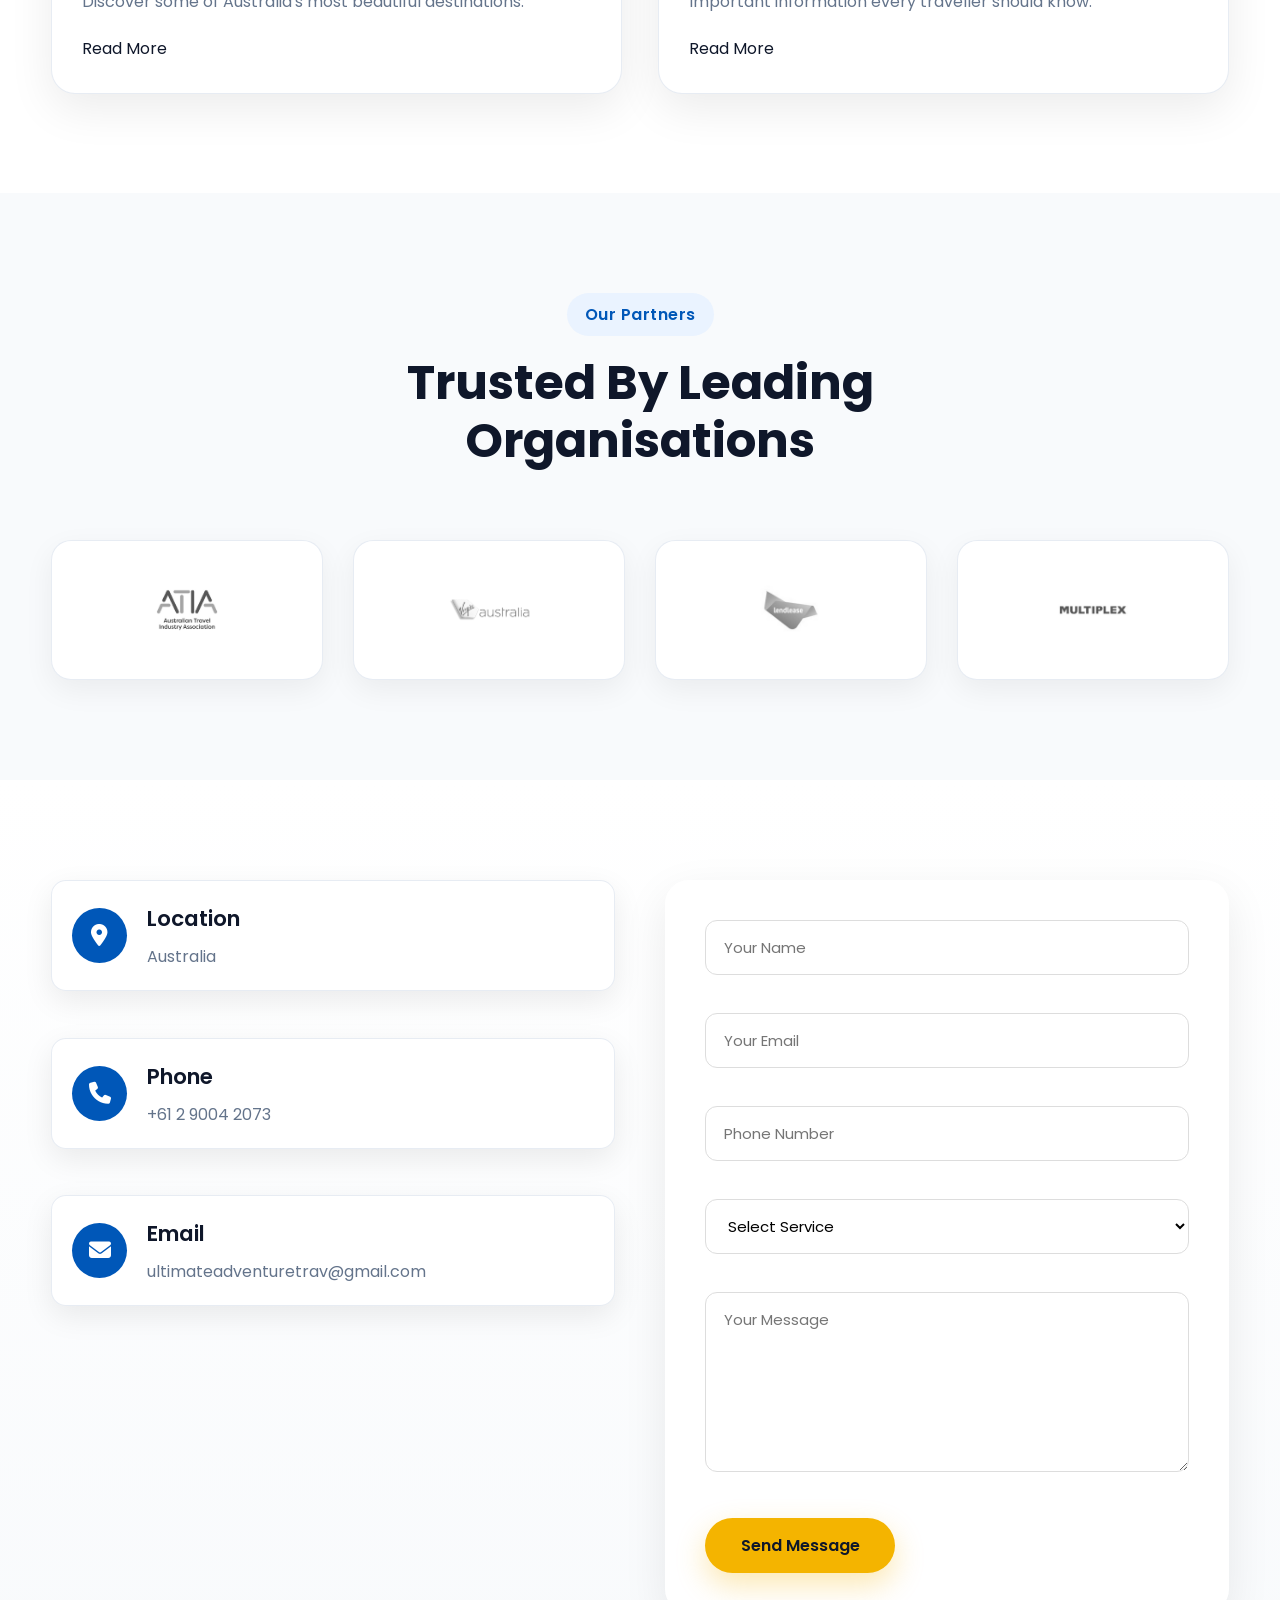
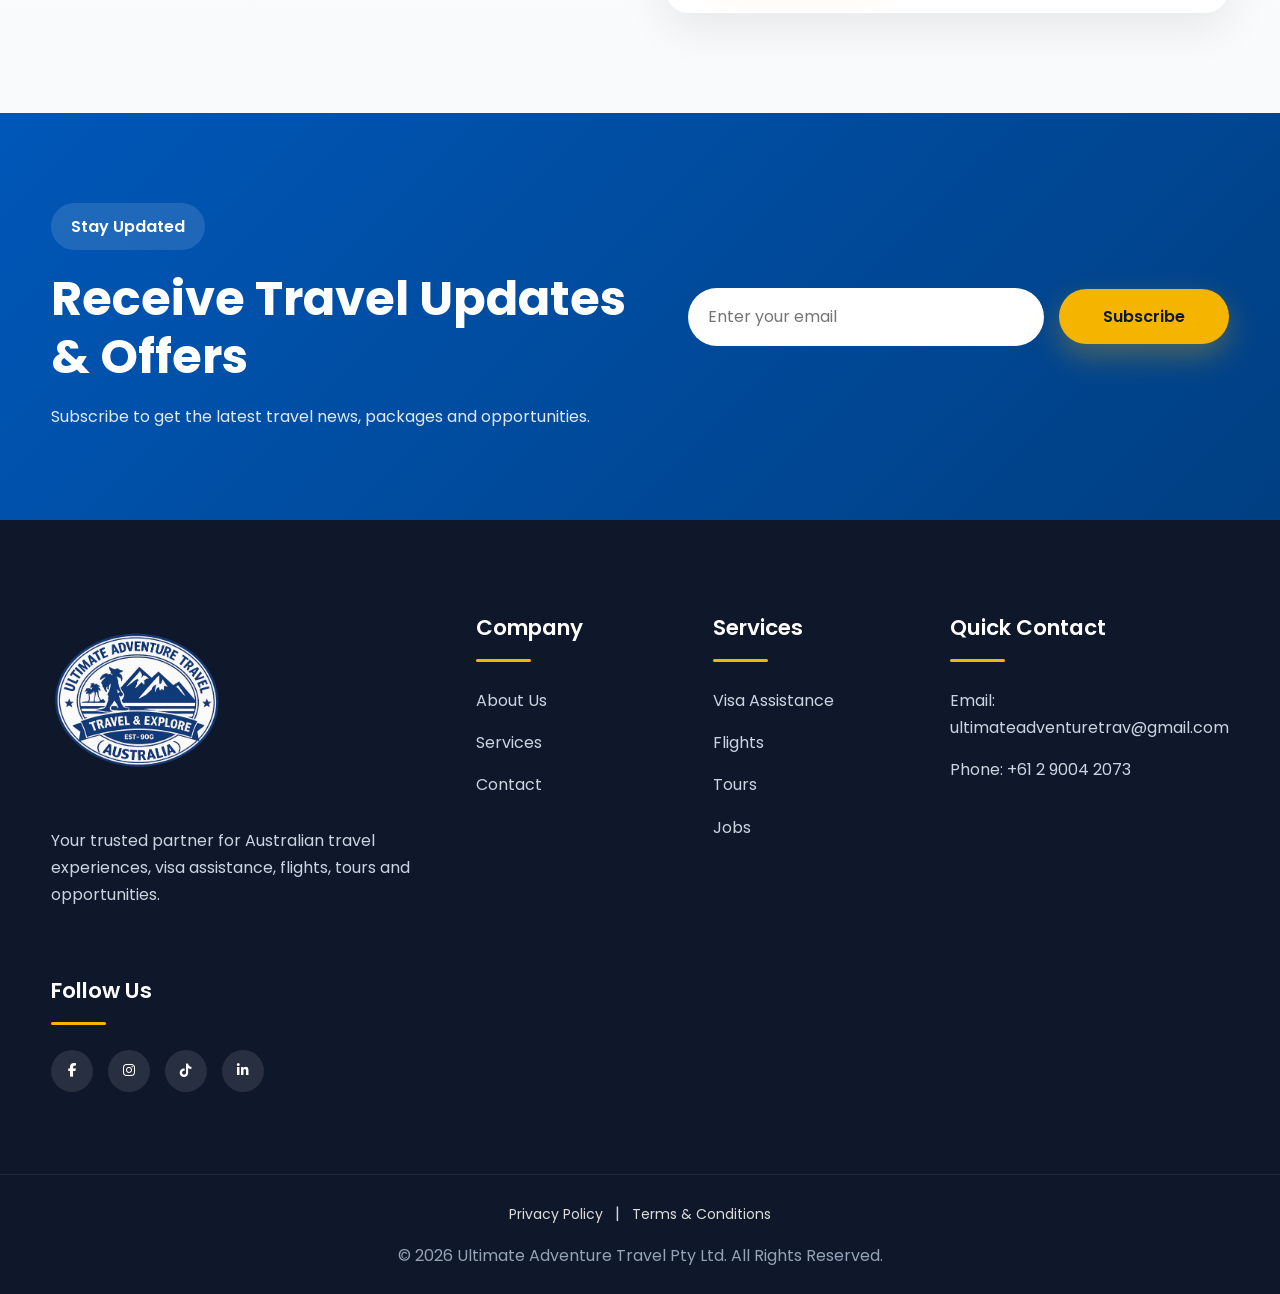
==== commit 0b545811: "Update index.html" ====
--- a/index.html
+++ b/index.html
@@ -1577,7 +1577,7 @@
 
 
 <h2 class="counter"
-data-target="35000+">
+data-target="35000 +">
 0
 </h2>
 
@@ -1617,7 +1617,7 @@
 
 
 <h2 class="counter"
-data-target="120+">
+data-target="120 +">
 0
 </h2>
 
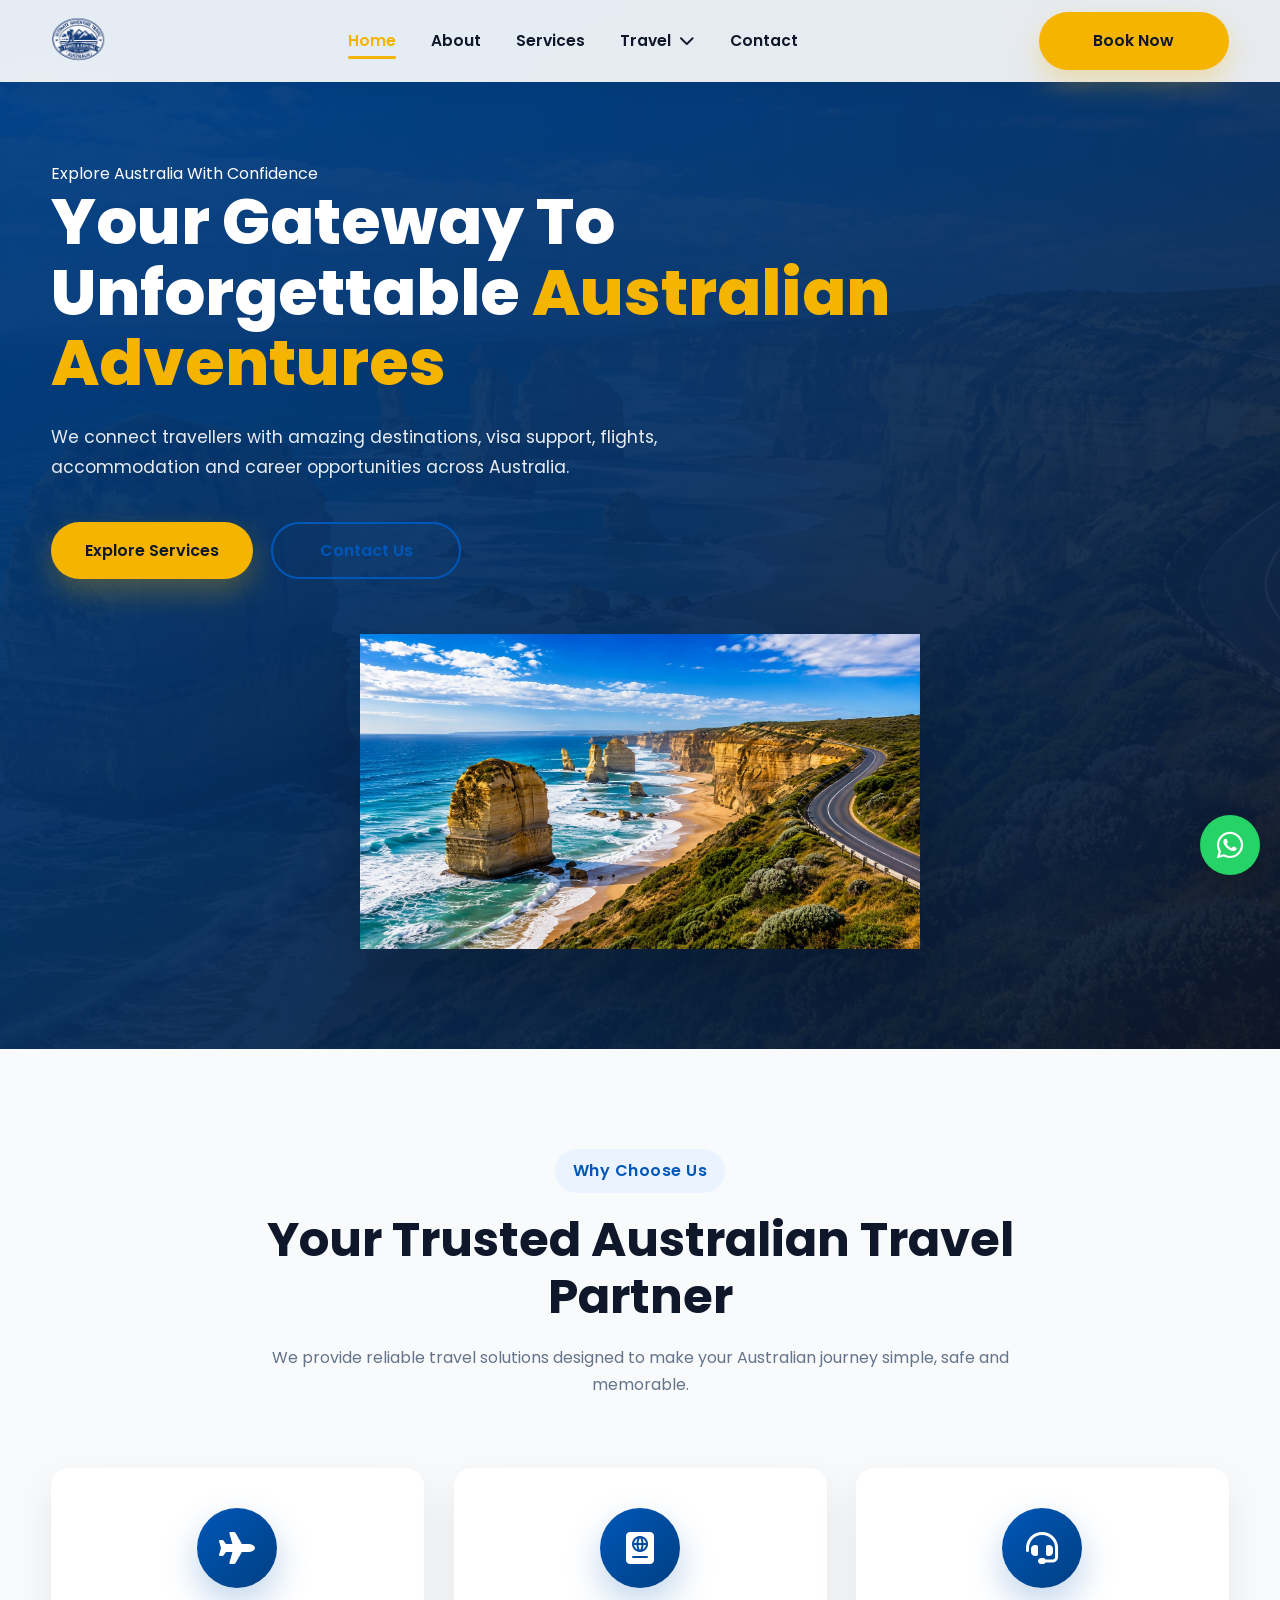
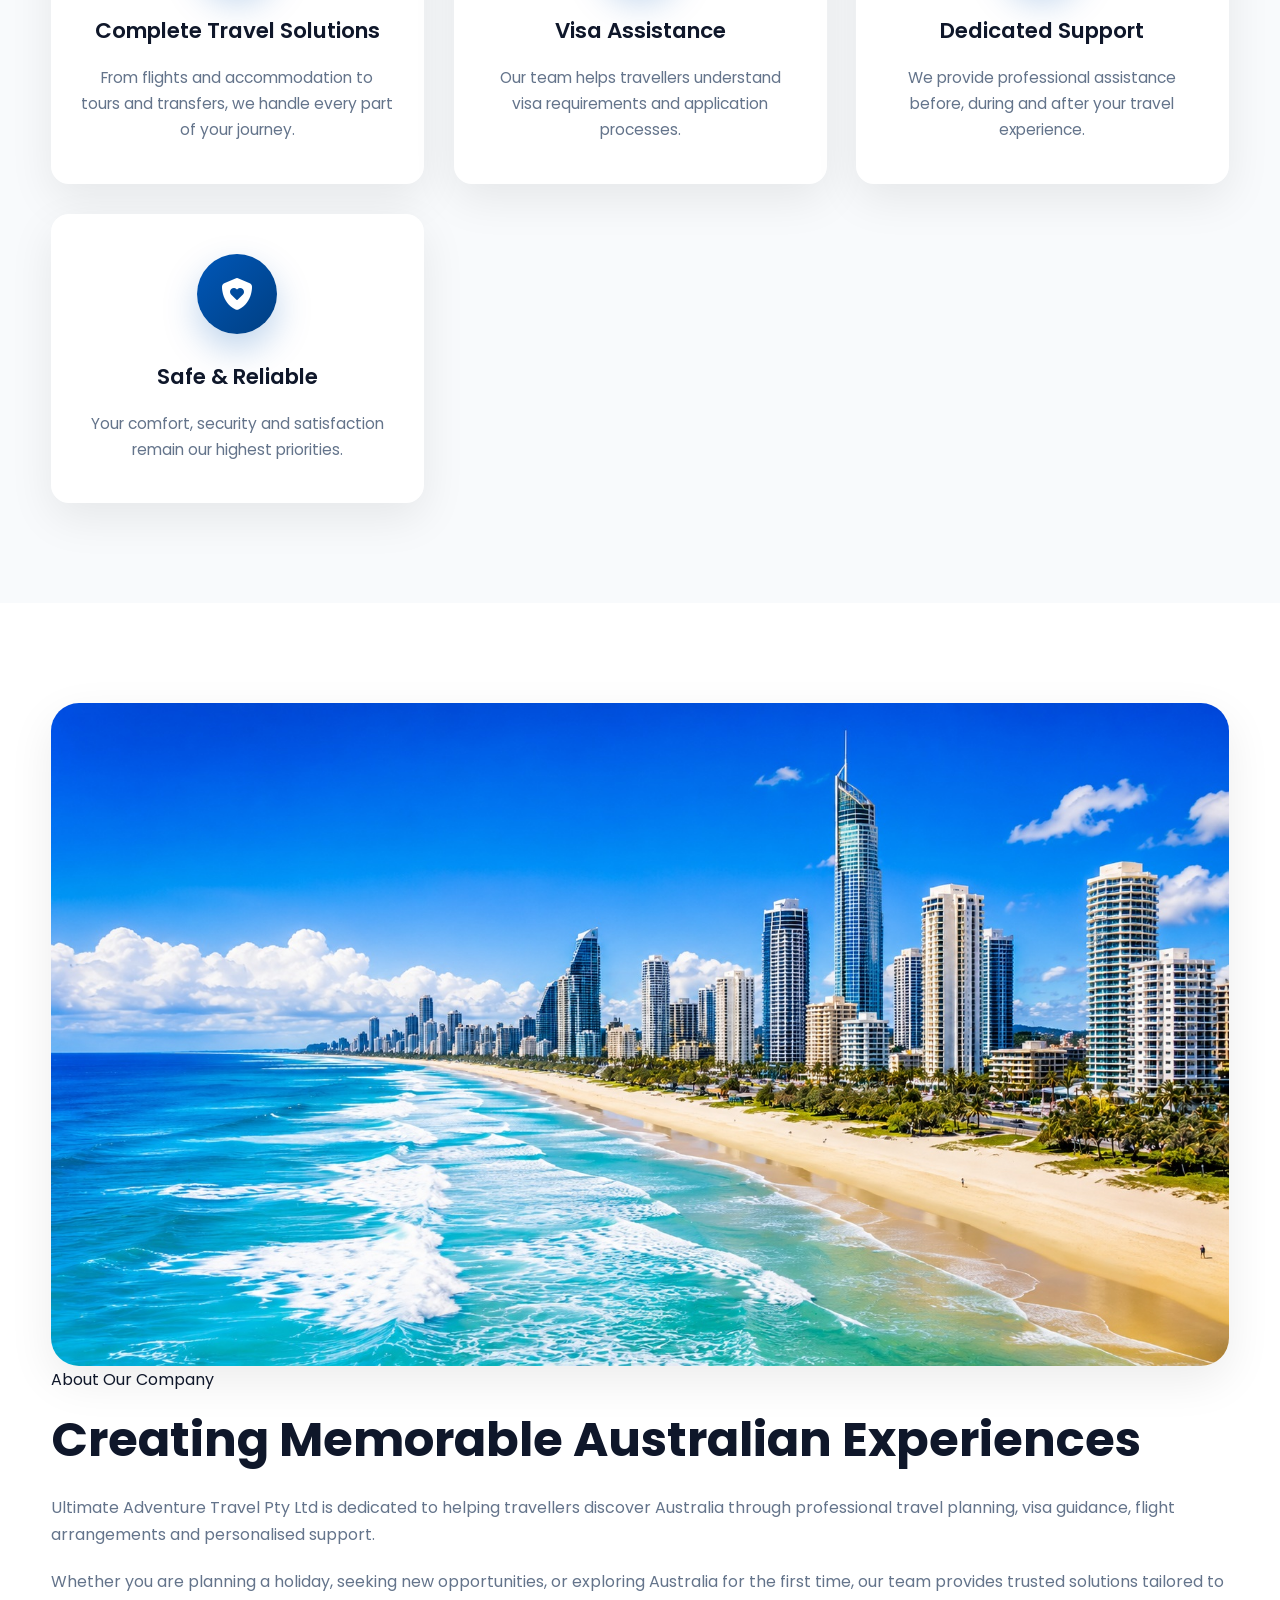
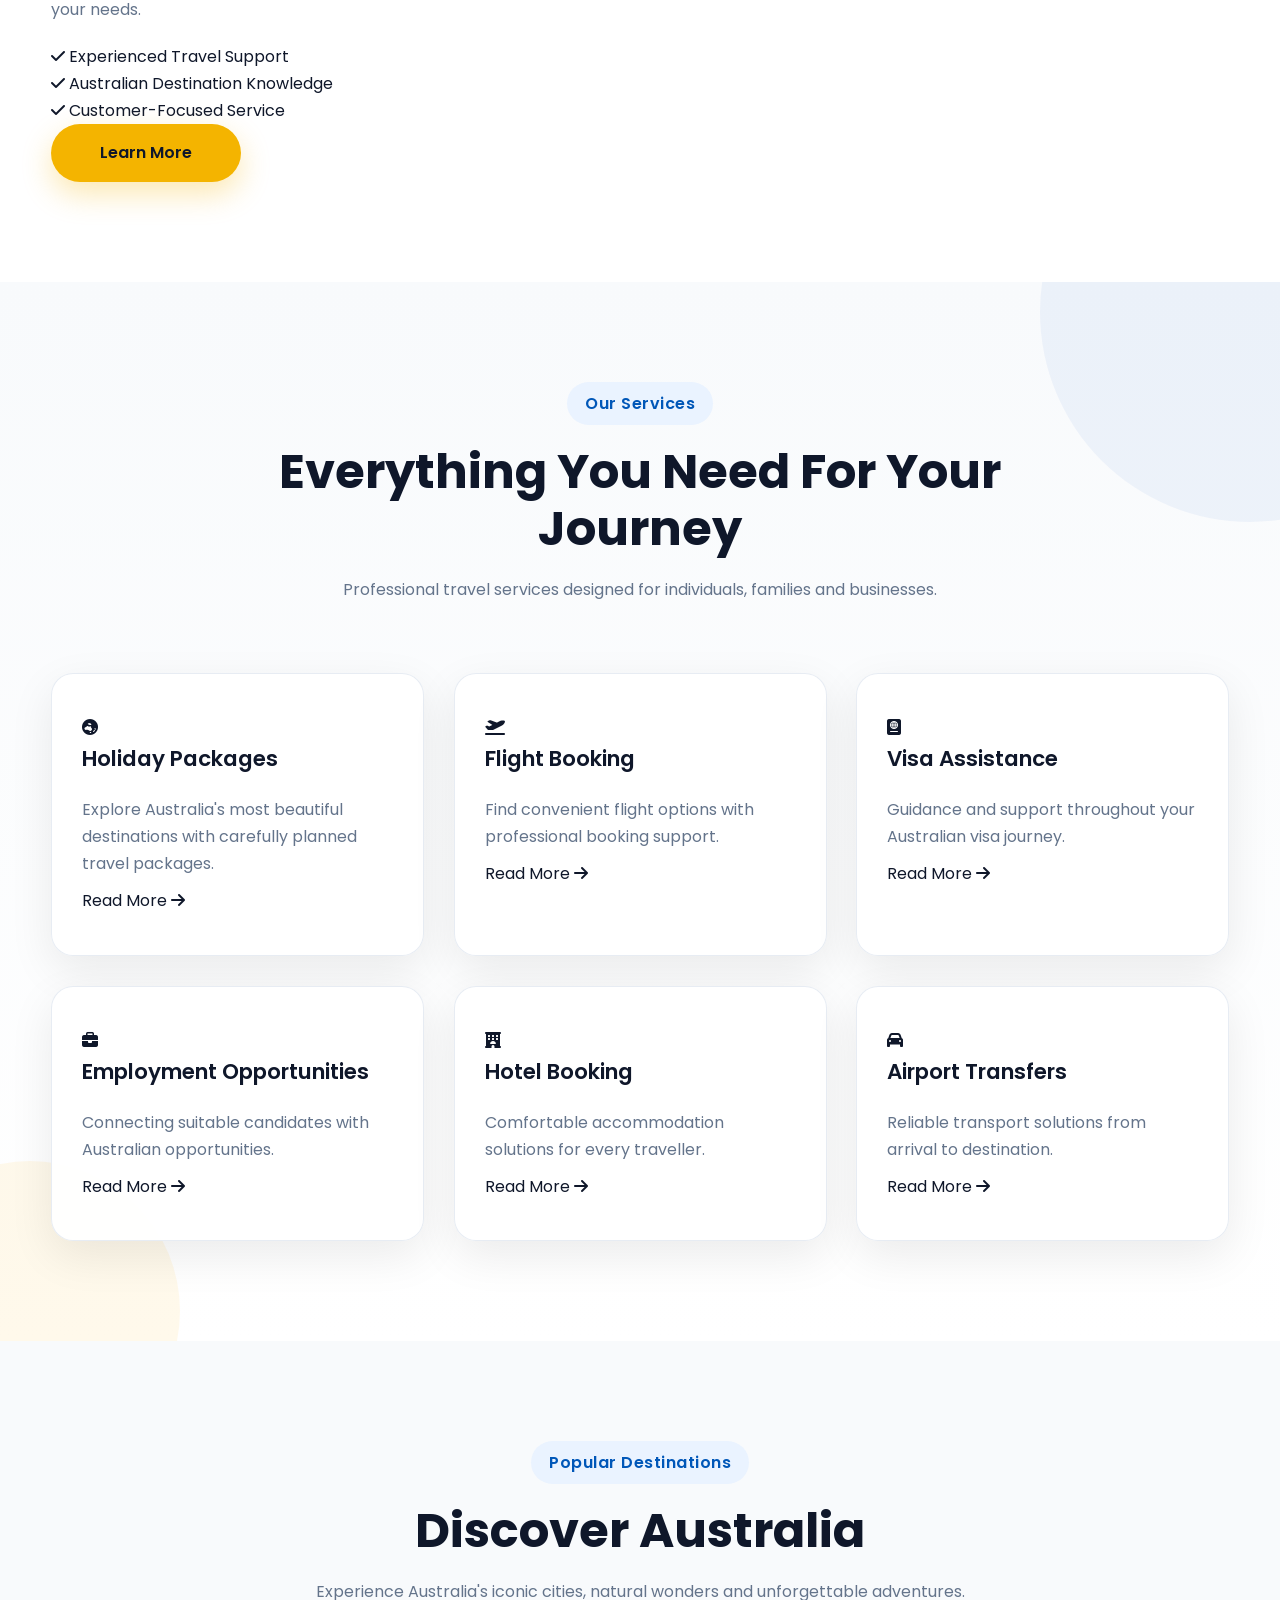
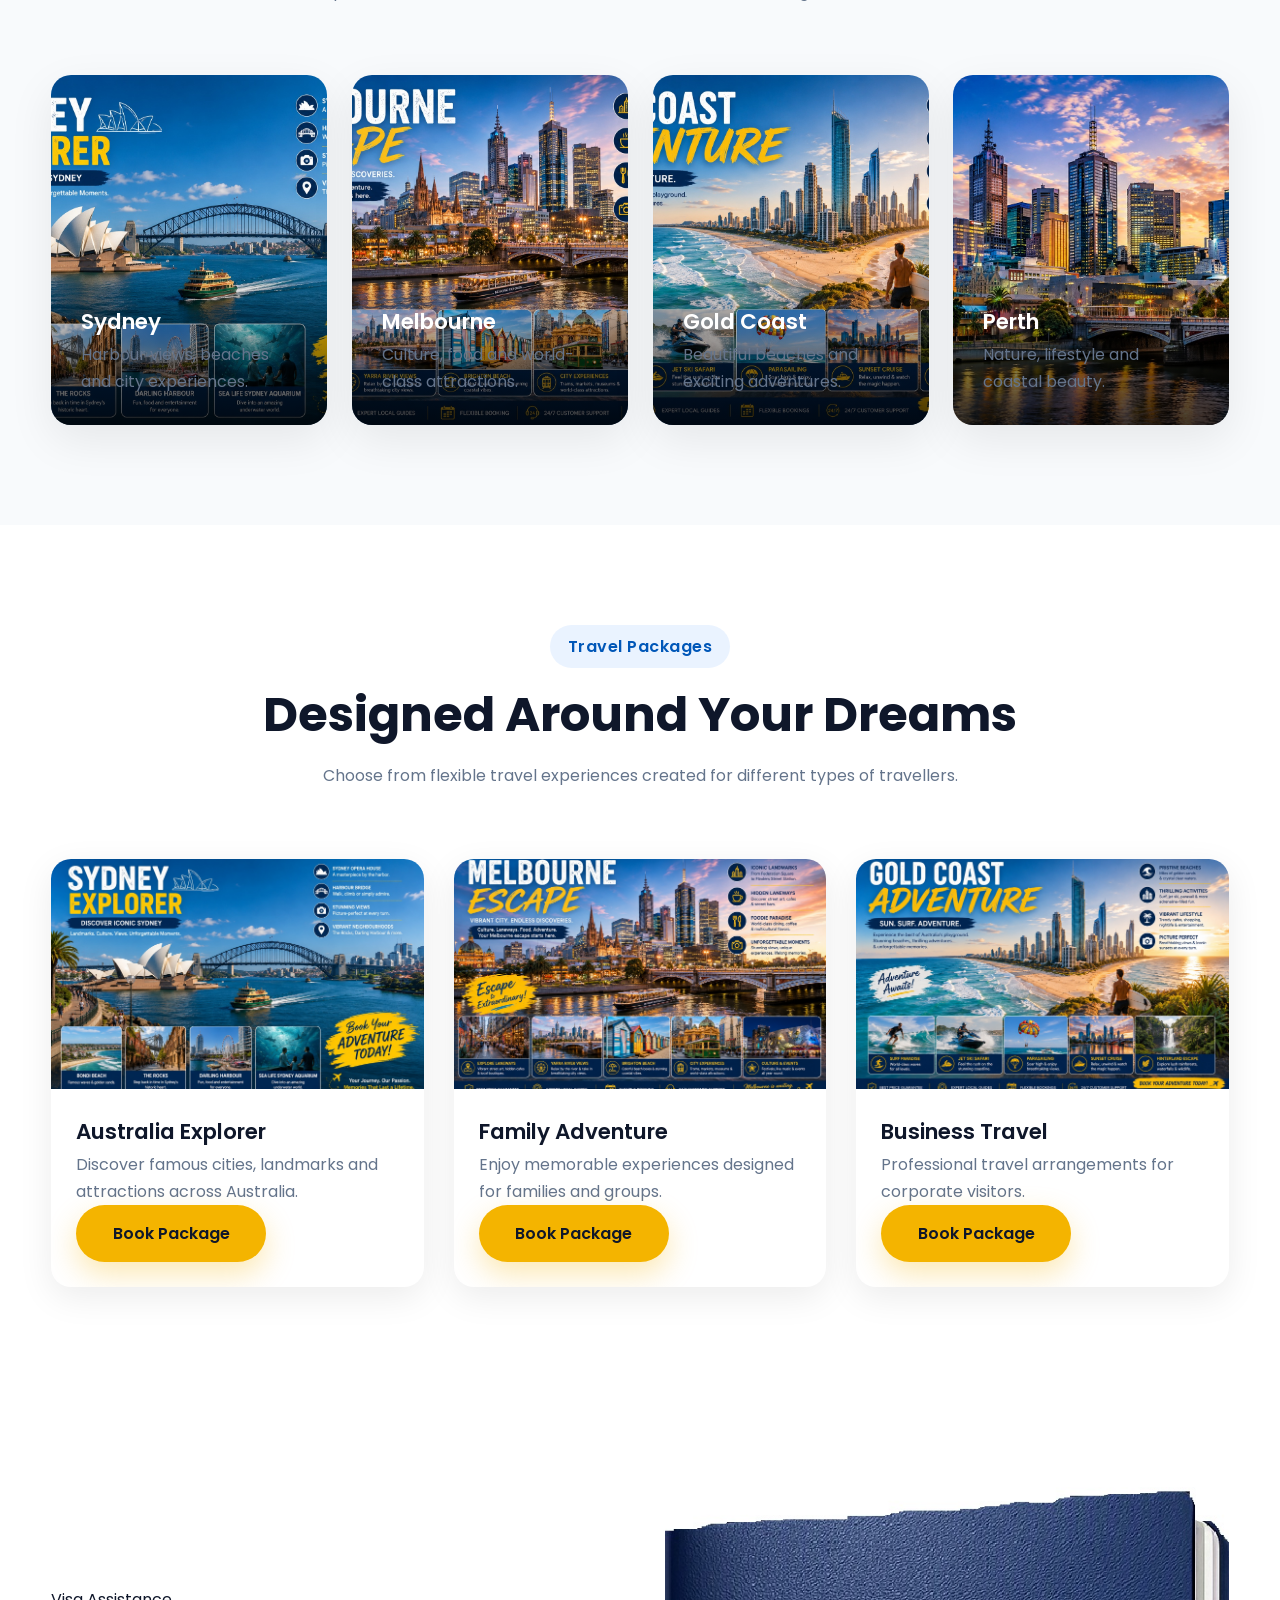
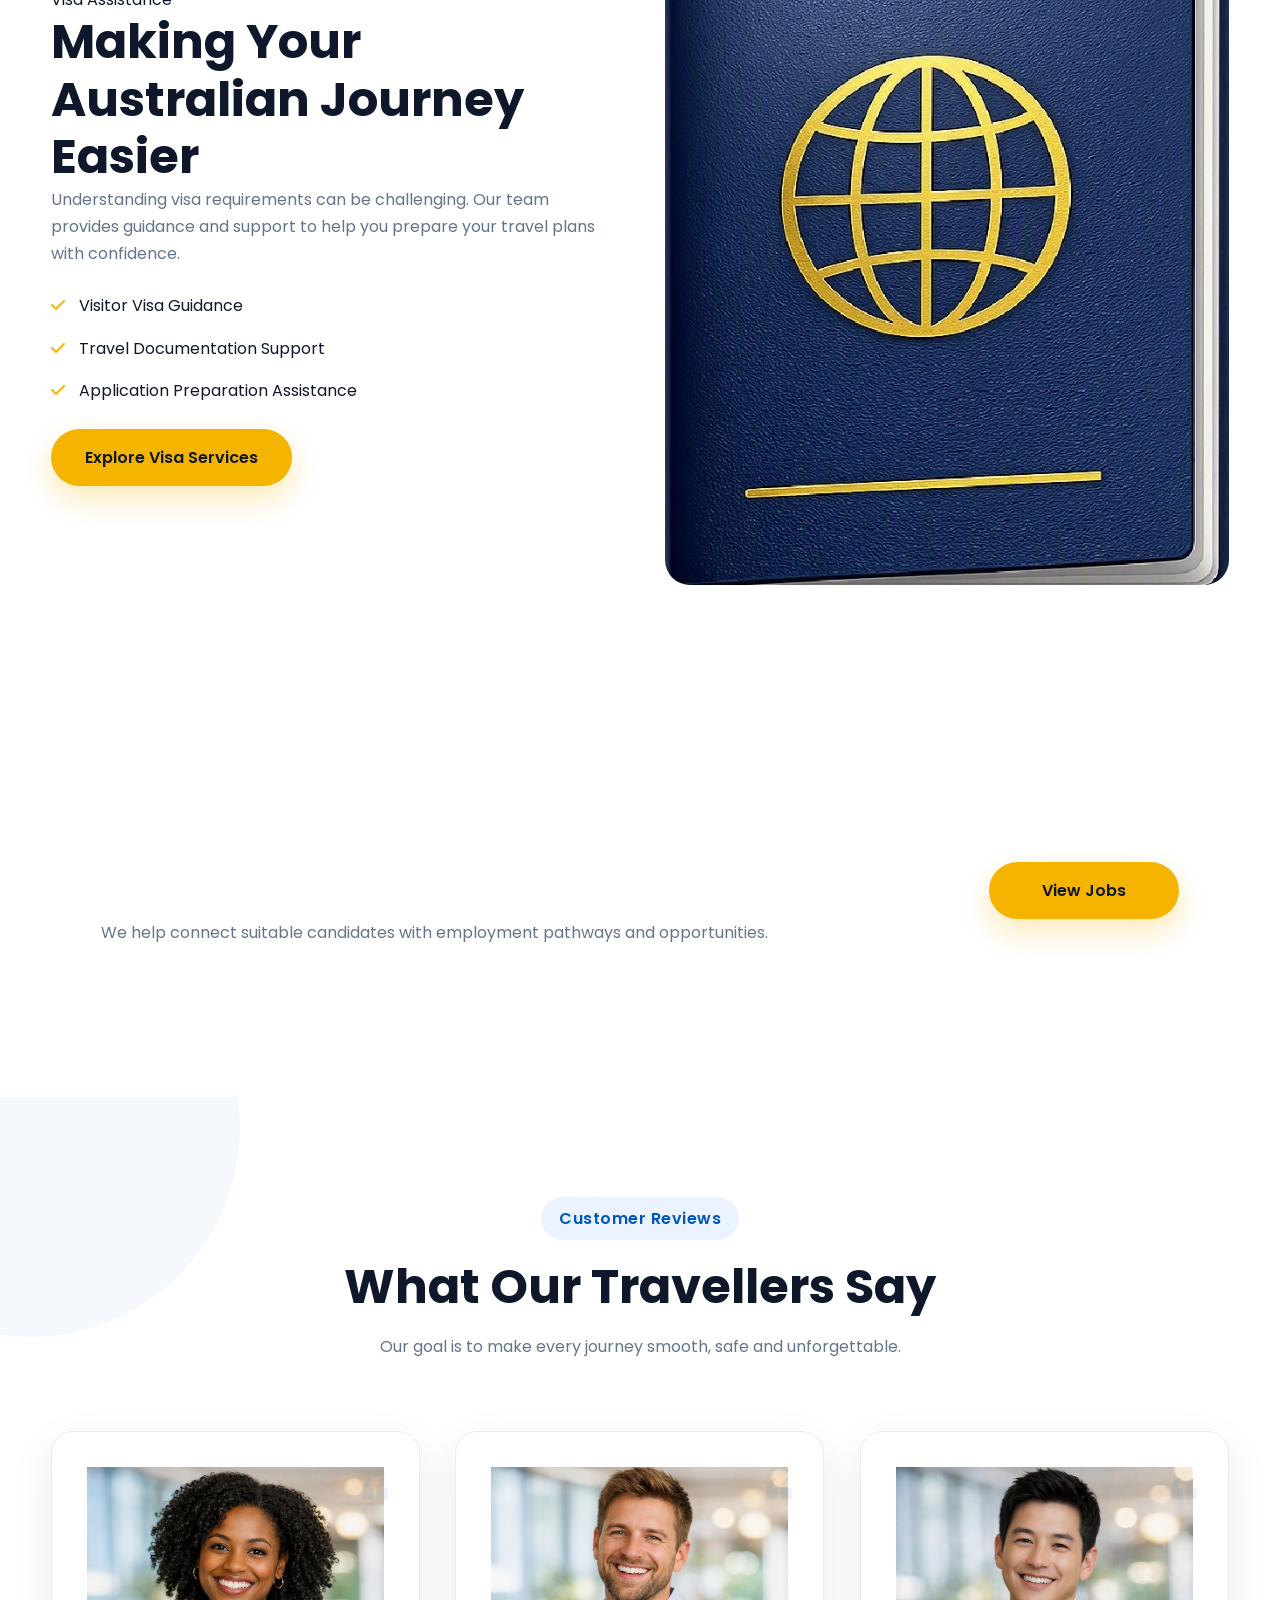
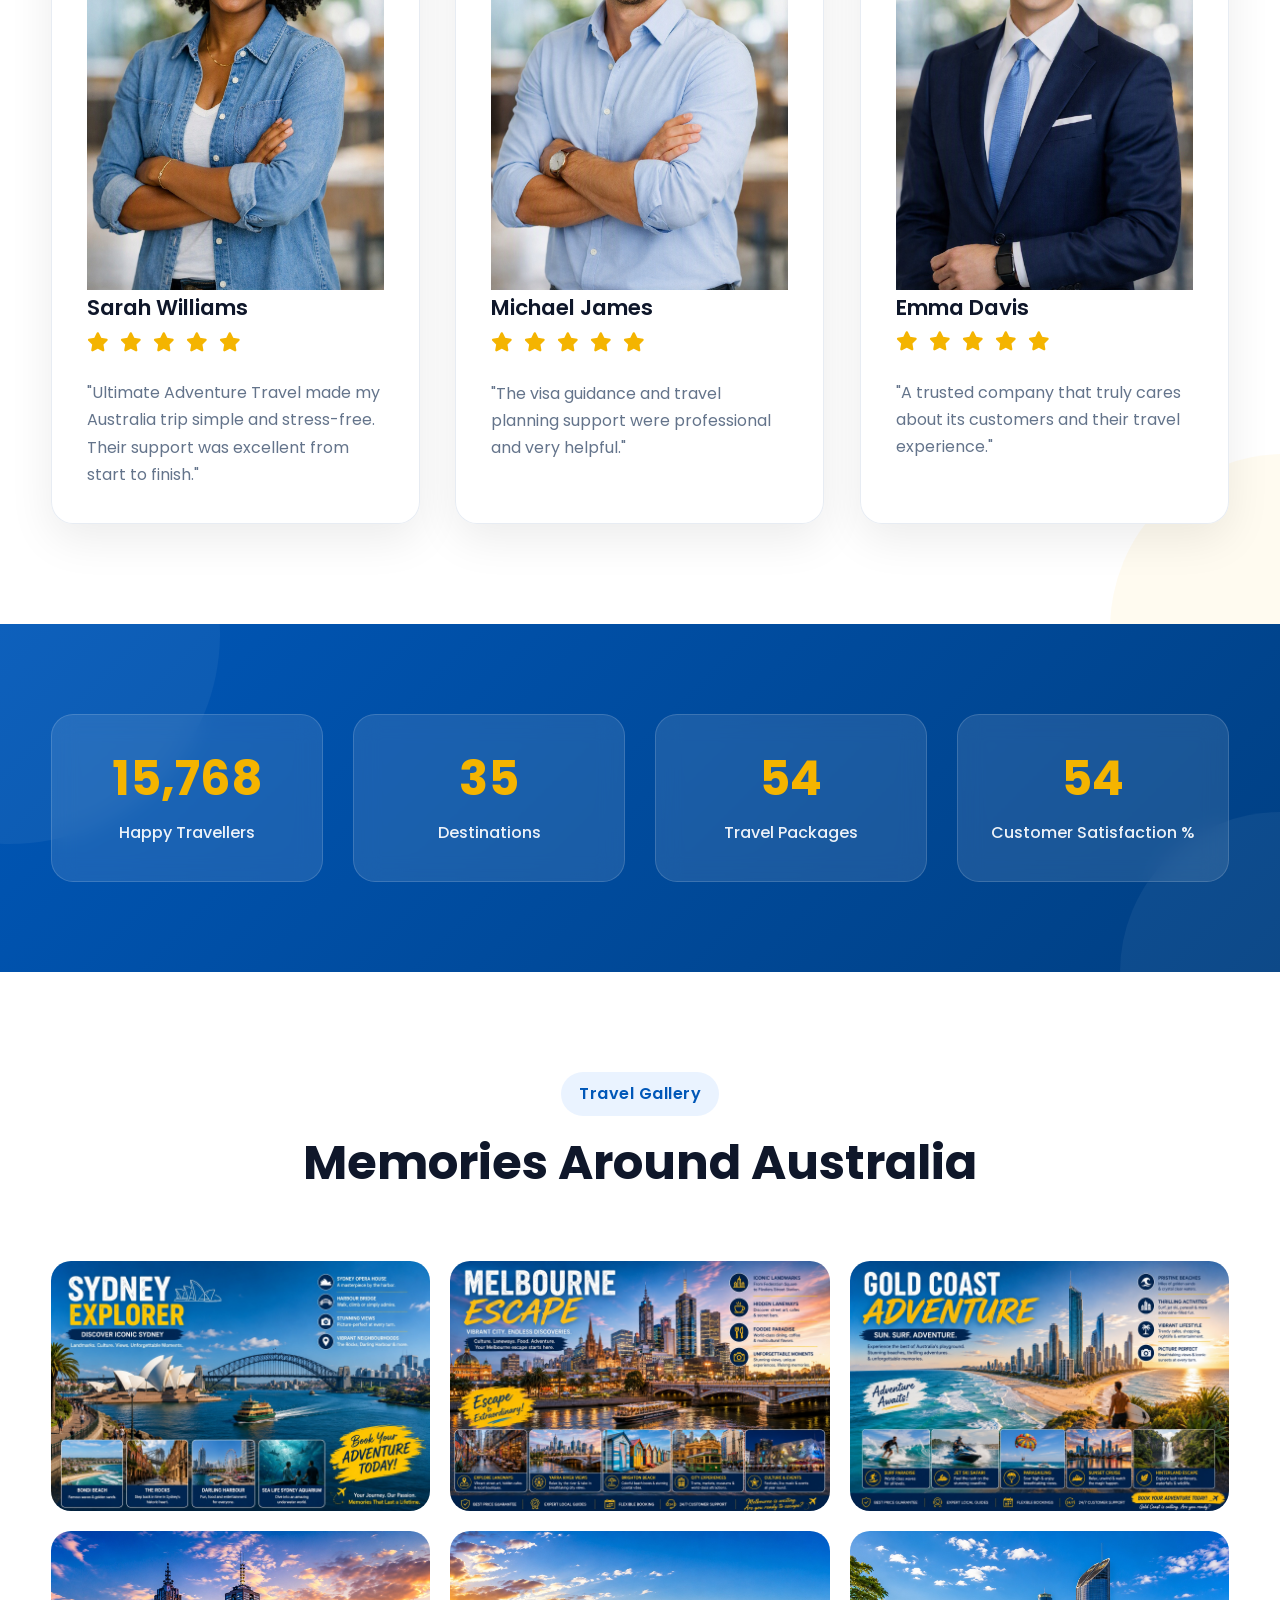
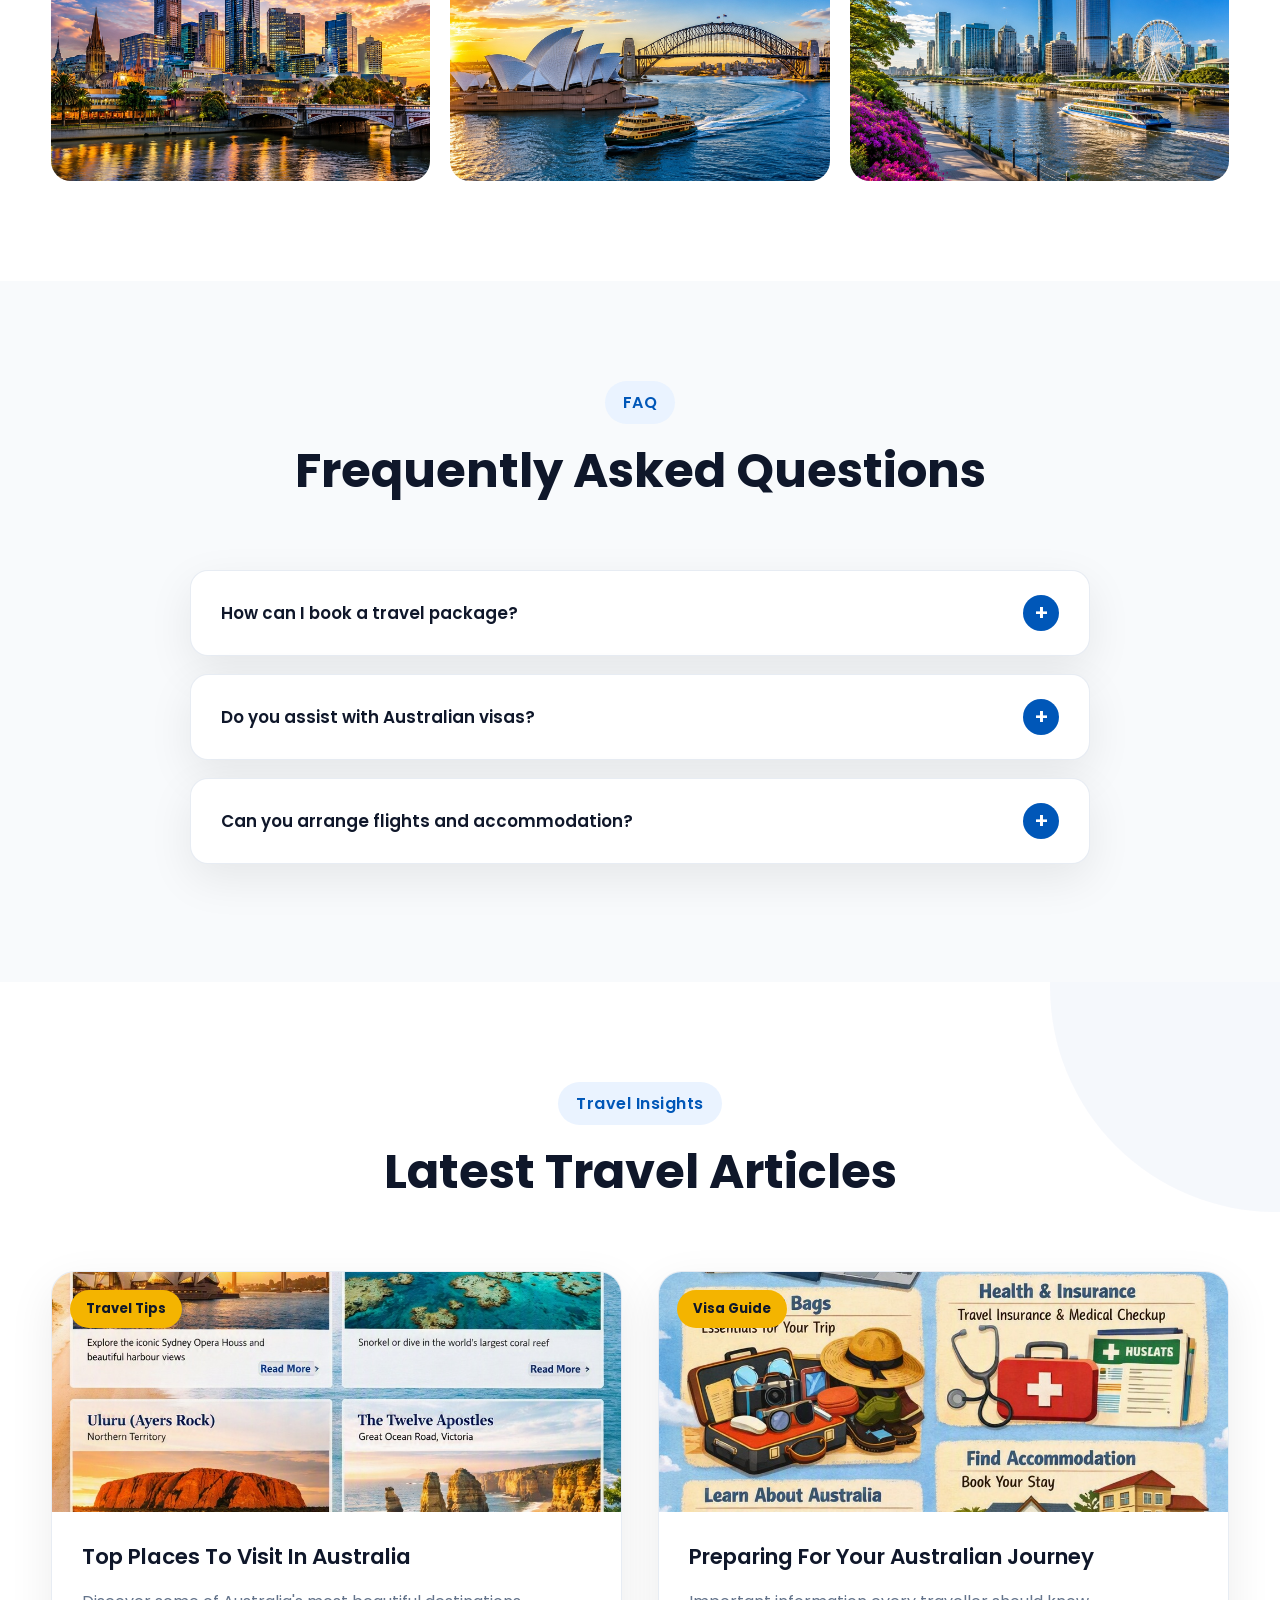
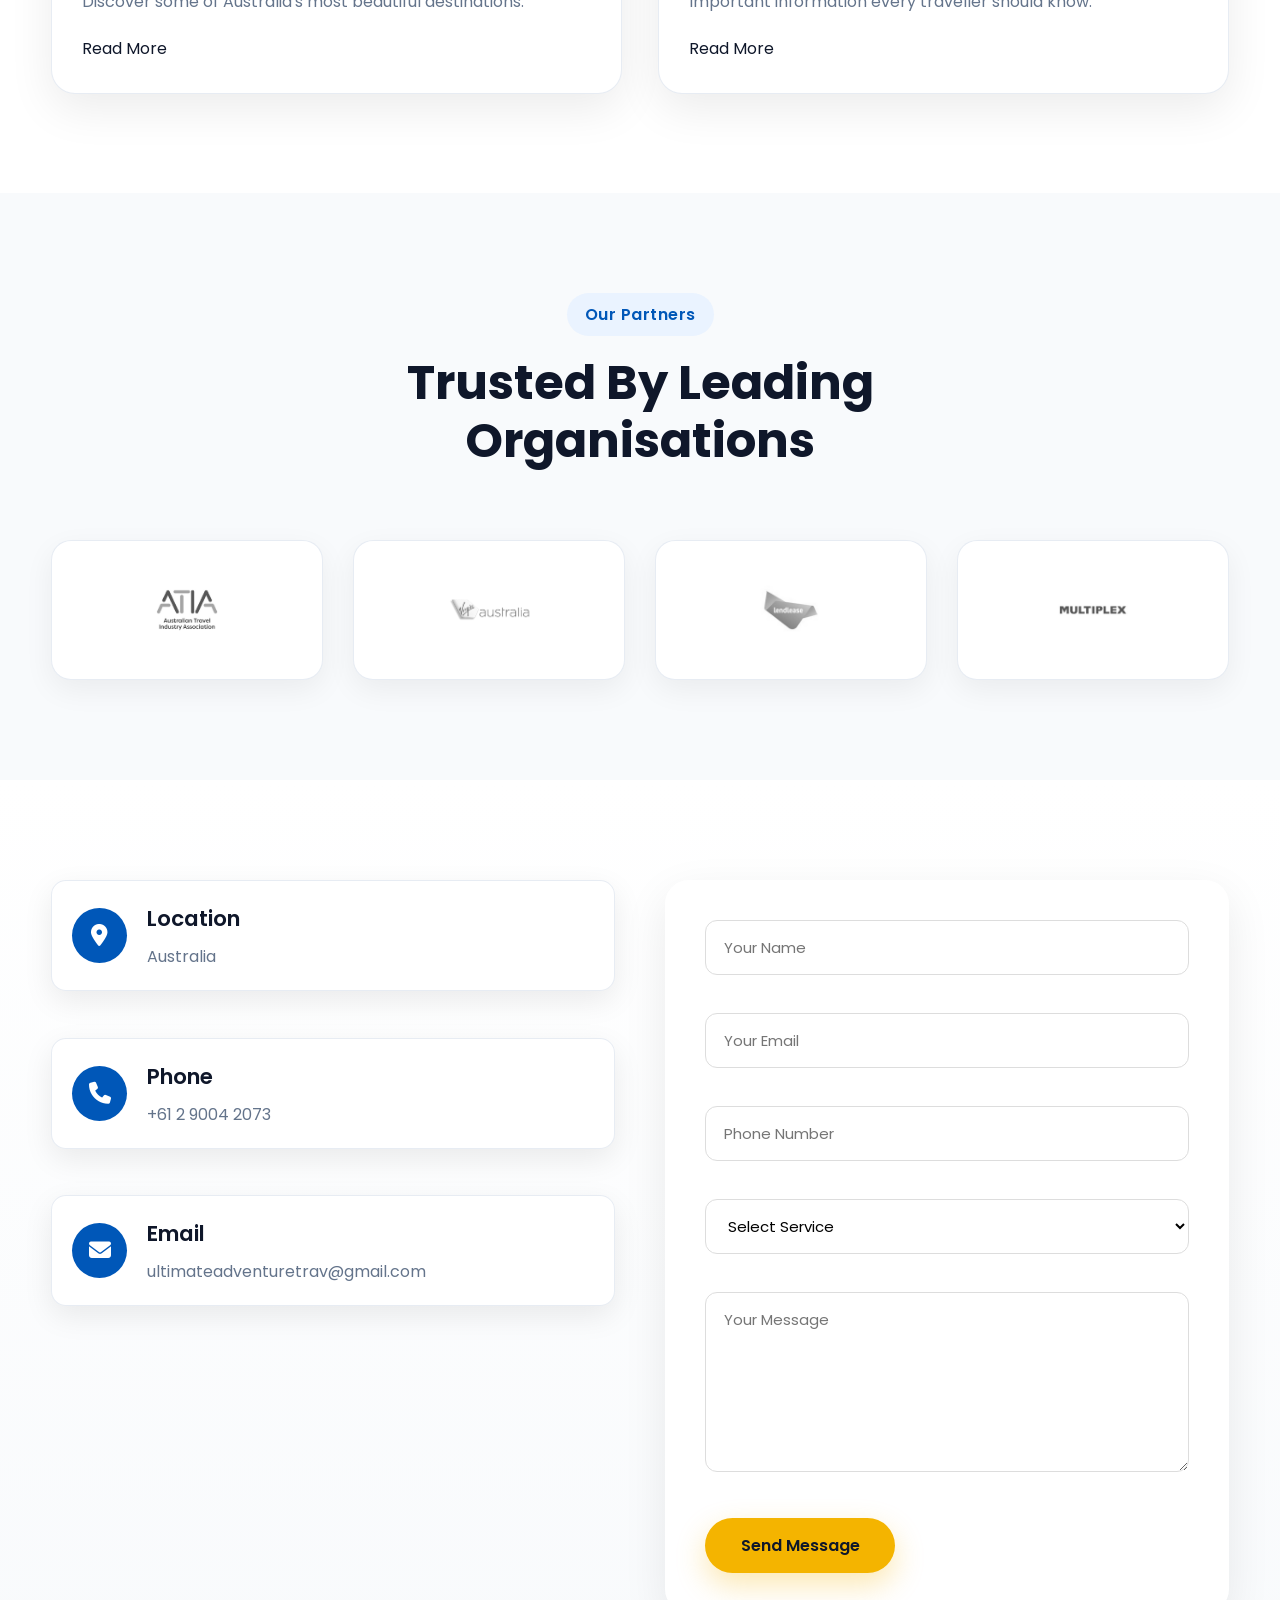
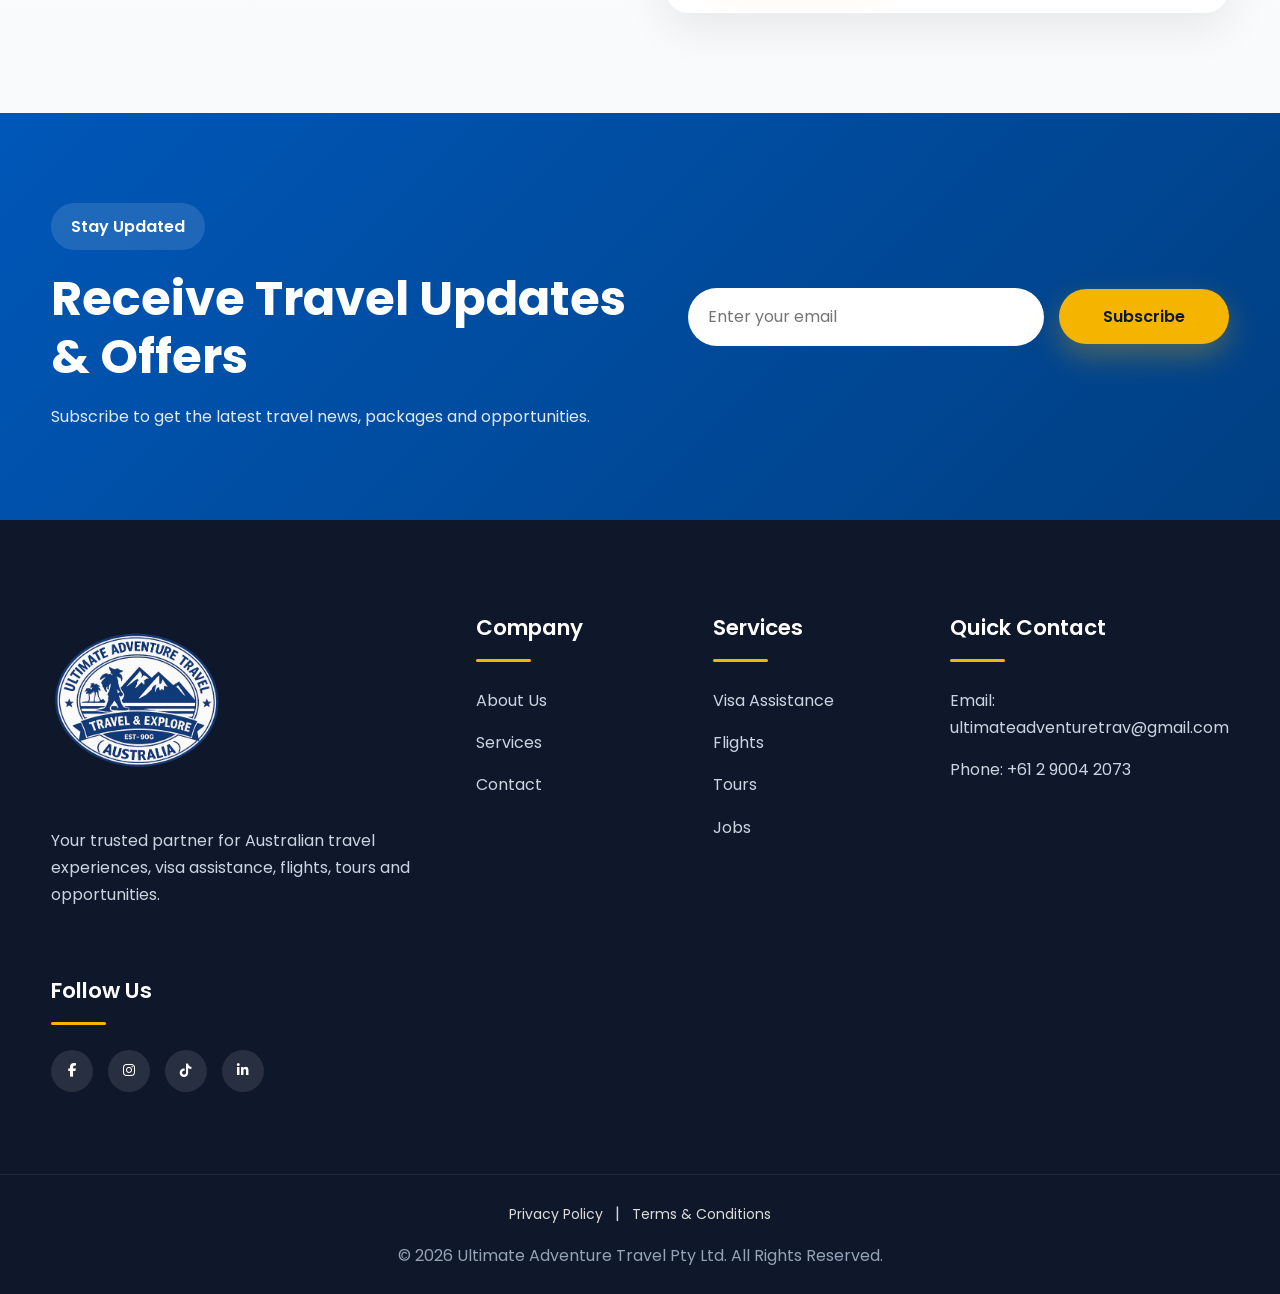
==== commit 31f686c2: "Update fmt.Println message from 'Hello' to 'Goodbye'" ====
--- a/index.html
+++ b/index.html
@@ -1577,7 +1577,7 @@
 
 
 <h2 class="counter"
-data-target="35000 +">
+data-target="35000">
 0
 </h2>
 
@@ -1617,7 +1617,7 @@
 
 
 <h2 class="counter"
-data-target="120 +">
+data-target="120">
 0
 </h2>
 
